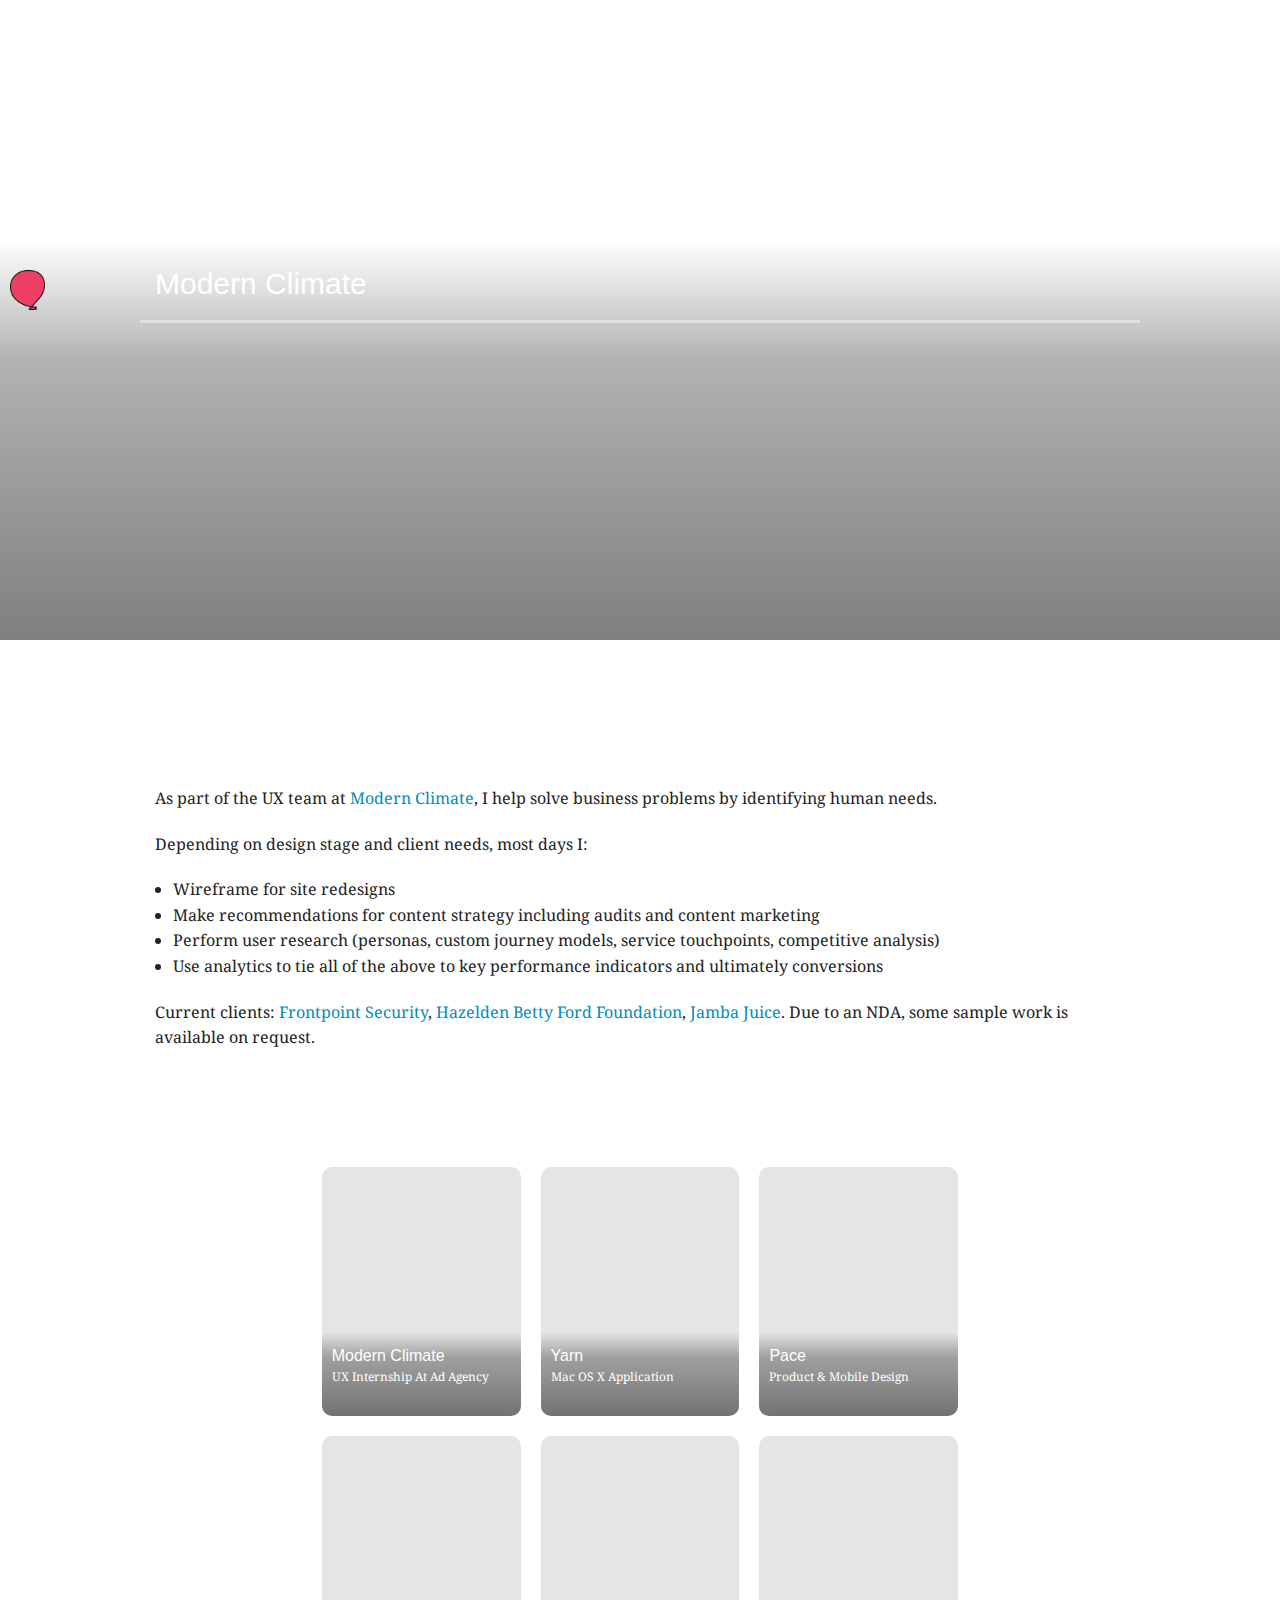
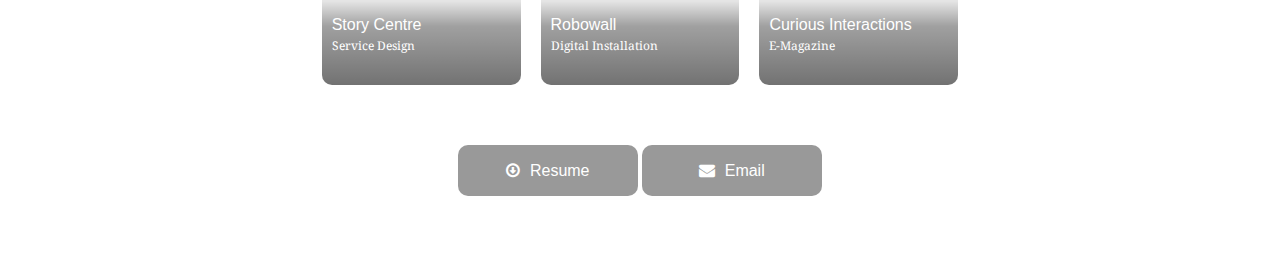
==== 1-mc/index.html @ 8cc76391 "nda" ====
<!DOCTYPE html>
<head>
  <meta charset="utf-8">
  <meta name="viewport" content="width=device-width, initial-scale=1">
  <title>Modern Climate</title>
  <meta name="author" content="Kristine Mendoza" />
  <meta name="description" content="The portfolio of Kristine Mendoza" />
  <link rel="canonical" href="http://kdmendoza.com/1-mc/" />
  <link rel="shortcut icon" href="/favicon.png">

  <link rel="stylesheet" type="text/css" href="/assets/css/normalize.css" />
  <link rel="stylesheet" type="text/css" href="/assets/css/foundation.min.css" />
  <link rel="stylesheet" type="text/css" href="/assets/css/main.css" />
  <link href="//netdna.bootstrapcdn.com/font-awesome/4.0.1/css/font-awesome.css" rel="stylesheet">
  <link href='http://fonts.googleapis.com/css?family=Droid+Serif:400,700,400italic,700italic' rel='stylesheet' type='text/css'>
  <link rel="icon" type="image/png" href="/favicon.png" />
  <script src="/assets/js/custom.modernizr.js"></script>
</head>
<body>
  <div class="bg" style="background-image:url(bg.jpg)"></div>
<div id="header-wrap">
  <div id="header">
    <div class="icon"><a href="/"><img src="/assets/images/icon.png"></a></div>
    <div class="row">
      <div class="large-4 columns">
        <h1>Modern Climate</h1>
      </div>
      <div class="large-8 columns magellan" data-magellan-expedition data-magellan-top-offset="500">
        <ul class="right">
          
        </dl>
      </div>
    </div>
  </div>
</div>
<div class="row" id="project-content">
  <div class="large-12 columns">
    <div class="row">
  <div class="large-12 columns">
    <p>As part of the UX team at <a href="http://www.modernclimate.com" target="_blank">Modern Climate</a>, I help solve business problems by identifying human needs.</p>

    <p>Depending on design stage and client needs, most days I:</p>
    <ul>
      <li>Wireframe for site redesigns
      <li>Make recommendations for content strategy including audits and content marketing
      <li>Perform user research (personas, custom journey models, service touchpoints, competitive analysis)
      <li>Use analytics to tie all of the above to key performance indicators and ultimately conversions
    </ul>

    <p>Current clients: <a href="http://www.frontpointsecurity.com/">Frontpoint Security</a>, <a href="http://www.hazelden.org/">Hazelden Betty Ford Foundation</a>, <a href="http://www.jambajuice.com/">Jamba Juice</a>. Due to an NDA, some sample work is available on request.</p>
  </div>
</div>

  </div>
</div>
<div class="row">
  <div class="large-8 large-offset-2 columns">
    <div id="projects">
  <ul class="small-block-grid-1 large-block-grid-3">
  
    
    <li class="project-thumb">
      <a href="/1-mc" class="thumb-wrap"
        style="background-image: url('/1-mc/tile.png')">
        <div class="thumb-inner-wrap">
          <div class="thumb-content-wrap">
            <h2>Modern Climate</h2>
            <p>UX internship at ad agency</p>
          </div>
          <div class="thumb-description-wrap">
          </div>
        </div>
      </a>
    </li>
    
  
    
    <li class="project-thumb">
      <a href="/2-writing" class="thumb-wrap"
        style="background-image: url('/2-writing/tile.png')">
        <div class="thumb-inner-wrap">
          <div class="thumb-content-wrap">
            <h2>Yarn</h2>
            <p>Mac OS X application</p>
          </div>
          <div class="thumb-description-wrap">
          </div>
        </div>
      </a>
    </li>
    
  
    
    <li class="project-thumb">
      <a href="/3-pace" class="thumb-wrap"
        style="background-image: url('/3-pace/tile.png')">
        <div class="thumb-inner-wrap">
          <div class="thumb-content-wrap">
            <h2>Pace</h2>
            <p>Product & mobile design</p>
          </div>
          <div class="thumb-description-wrap">
          </div>
        </div>
      </a>
    </li>
    
  
    
    <li class="project-thumb">
      <a href="/4-story" class="thumb-wrap"
        style="background-image: url('/4-story/tile.png')">
        <div class="thumb-inner-wrap">
          <div class="thumb-content-wrap">
            <h2>Story Centre</h2>
            <p>Service design</p>
          </div>
          <div class="thumb-description-wrap">
          </div>
        </div>
      </a>
    </li>
    
  
    
    <li class="project-thumb">
      <a href="/5-robowall" class="thumb-wrap"
        style="background-image: url('/5-robowall/tile.png')">
        <div class="thumb-inner-wrap">
          <div class="thumb-content-wrap">
            <h2>Robowall</h2>
            <p>Digital installation</p>
          </div>
          <div class="thumb-description-wrap">
          </div>
        </div>
      </a>
    </li>
    
  
    
    <li class="project-thumb">
      <a href="/6-curious" class="thumb-wrap"
        style="background-image: url('/6-curious/tile.png')">
        <div class="thumb-inner-wrap">
          <div class="thumb-content-wrap">
            <h2>Curious Interactions</h2>
            <p>e-Magazine</p>
          </div>
          <div class="thumb-description-wrap">
          </div>
        </div>
      </a>
    </li>
    
  
    
  
    
  
  </ul>
</div>

  </div>
</div>
<div class="row">
  <div class="large-12 columns contact">
    <a class="button radius" href="/assets/kristine_mendoza_resume.pdf">
      <i class="fa fa-arrow-circle-o-down"></i>
      Resume
    </a>
    <a class="button radius" href="mailto:kdmendoza8@gmail.com">
      <i class="fa fa-envelope"></i>
      Email
    </a>
  </div>
</div>

  <script type="text/javascript" src="/assets/js/jquery.js"></script>
  <script type="text/javascript" src="/assets/js/foundation.min.js"></script>
  <script type="text/javascript" src="/assets/js/main.js"></script>
  <script>
    $(document).foundation();
  </script>
</body>
</html>
---- assets/css/main.css ----
html {
  height: 100%;
}

body {
  font-family: 'Droid Serif', Georgia, serif;
  font-size: 16px;
  height: 100%;
}

h1, h2, h3, h4, h5 {
  font-family: Arial, sans-serif;
}

h2 {
  margin-bottom: 1em;
  font-size: 15px;
  text-transform: uppercase;
}

h3 {
  font-size: 22px;
  color: #ccc;
}

.screen-wrap {
  position: relative;
  height: 100%;
  overflow: auto;
}

.side-wrap .icon {
  position: absolute;
  top: 0;
  left: 0;
  z-index: 200;
}

.side-wrap {
  position: absolute;
  top: 0;
  left: 0;
  width: 100%;
  height: 200px;
}

@media only screen and (min-width: 768px) {
  .side-wrap {
    width: 30%;
    height: 100%;
  }
}

.side-image-wrap {
  position: absolute;
  top: 0;
  left: 0;
  height: 100%;
  width: 100%;
  background-image: url('/assets/images/blurred_lines.jpeg');
  background-size: cover;
}

.side-body-wrap {
  position: absolute;
  bottom: 0;
  z-index: 100;
  padding: 30px 50px;
  background-image: -moz-linear-gradient(bottom,rgba(0,0,0,0.3) 0,rgba(0,0,0,0.1) 70%,rgba(0,0,0,0) 100%);
  background-image: -ms-linear-gradient(bottom,rgba(0,0,0,0.3) 0,rgba(0,0,0,0.1) 70%,rgba(0,0,0,0) 100%);
  background-image: -o-linear-gradient(bottom,rgba(0,0,0,0.3) 0,rgba(0,0,0,0.1) 70%,rgba(0,0,0,0) 100%);
  background-image: linear-gradient(to top,rgba(0,0,0,0.3) 0,rgba(0,0,0,0.1) 70%,rgba(0,0,0,0) 100%);
}

.side-body-wrap a {
  color: white;
  font-size: 20px;
}

.side-body-wrap h1 {
  font-size: 28px;
  color: white;
  font-weight: normal;
  margin-bottom: 20px;
}

.side-body-wrap p {
  font-size: 16px;
  color: white;
  font-style: italic;
}

.content-wrap {
  position: absolute;
  top: 200px;
  left: 0;
  right: 0;
  bottom: 0;
}

.content-inner {
  max-width: 810px;
  padding: 60px 110px 0 110px;
}

@media only screen and (max-width: 40em) {
  .content-inner {
    padding: 60px 10px 0 10px;
  }
}

@media only screen and (min-width: 768px) {
  .content-wrap {
    top: 0;
    left: 30%;
  }
}

nav {
  padding-bottom: 10px;
  border-bottom: 1px solid #ccc;
  margin-bottom: 30px;
}

nav a {
  font-family: Arial, sans-serif;
  padding: 0px 20px 10px 0px;
  color: #ccc;
  font-size: 12px;
}

nav a.active {
  color: black;
  border-bottom: 1px solid #000;
}

nav a.right {
  padding-right: 0px;
}

nav a:hover {
  color: black;
}

#intro {
  margin-top: 30px;
  color: #666;
}

#projects {
  width: 100%;
}

li.project-thumb {
  position: relative;
  height: 0;
  float: left;
  padding-bottom: 38%;
  margin-bottom: 3%;
}

.project-thumb .thumb-wrap {
  position: absolute;
  top: 0;
  left: 0;
  right: 0;
  bottom: 0;
  background-position: center center;
  background-size: cover;
  margin: 0 0.625em;
  border-radius: 10px;
}

.project-thumb .thumb-wrap .thumb-content-wrap {
  position: absolute;
  bottom: 0;
  padding: 10px;
  width: 100%;
  border-radius: 0 0 10px 10px;
  background-image: -moz-linear-gradient(bottom,rgba(0,0,0,0.5) 0,rgba(0,0,0,0.3) 70%,rgba(0,0,0,0) 100%);
  background-image: -ms-linear-gradient(bottom,rgba(0,0,0,0.5) 0,rgba(0,0,0,0.3) 70%,rgba(0,0,0,0) 100%);
  background-image: -o-linear-gradient(bottom,rgba(0,0,0,0.5) 0,rgba(0,0,0,0.3) 70%,rgba(0,0,0,0) 100%);
  background-image: linear-gradient(to top,rgba(0,0,0,0.5) 0,rgba(0,0,0,0.3) 70%,rgba(0,0,0,0) 100%);
  -webkit-transition: 0.25s linear;
  transition: 0.25s linear;
}

.project-thumb .thumb-wrap .thumb-description-wrap {
  font-family: Arial, sans-serif;
  font-size: 13px;
  position: absolute;
  top: 0;
  bottom: 0;
  padding: 30px 20px;
  opacity: 0;
  width: 100%;
  border-radius: 10px;
  background-color: rgba(0,0,0,0.3);
  -webkit-transition: 0.25s linear;
  transition: 0.25s linear;
}

.project-thumb:hover .thumb-content-wrap {
  opacity: 0;
}

.project-thumb:hover .thumb-description-wrap {
  opacity: 1;
}

.project-thumb .thumb-inner-wrap {
  position: absolute;
  top: 0;
  left: 0;
  right: 0;
  bottom: 0;
  background: rgba(0,0,0,0.1);
  border-radius: 10px;
}

.project-thumb h2 {
  color: white;
  font-size: 16px;
  font-weight: normal;
  text-transform: none;
  margin-bottom: 0;
}

.project-thumb p {
  color: white;
  font-size: 12px;
  text-transform: capitalize;
}

.project-thumb:hover h2 {
  color: #fffk
}

#header-wrap {
  width: 100%;
  margin-top: -400px;
  height: 400px;
  padding: 20px 0;
  background-image: -moz-linear-gradient(bottom,rgba(0,0,0,0.5) 0,rgba(0,0,0,0.3) 70%,rgba(0,0,0,0) 100%);
  background-image: -ms-linear-gradient(bottom,rgba(0,0,0,0.5) 0,rgba(0,0,0,0.3) 70%,rgba(0,0,0,0) 100%);
  background-image: -o-linear-gradient(bottom,rgba(0,0,0,0.5) 0,rgba(0,0,0,0.3) 70%,rgba(0,0,0,0) 100%);
  background-image: linear-gradient(to top,rgba(0,0,0,0.5) 0,rgba(0,0,0,0.3) 70%,rgba(0,0,0,0) 100%);
}

#header .magellan {
  background: none;
  min-width: 0;
  padding: 0;
  display: none;
  position: static !important;
  width: auto !important;
}

#header .magellan ul {
  margin: 0;
}

#header .magellan li {
  padding: 19px;
  display: inline-block;
}

#header .magellan a {
  text-decoration: none;
}

#header .magellan a:hover {
}


#header .magellan li.active {
  background: rgba(102, 102, 102, 0.5);
}

#header .magellan li.active a {
  color: white;
}

.sticky {  
    position: fixed;  
    width: 100%;  
    left: 0;  
    top: 0;  
    z-index: 100;  
    border-top: 0;  
}  

#header.sticky {
  background: #2a2c39;
}

#header.sticky.in-header {
  background: rgba(0,0,0,0.1);
}

#header.sticky h1 {
}

#header.sticky .row {
  border: none;
}

#header.sticky:not(.in-header) .magellan {
  display: block;
}

#header:not(.sticky) {
  background-image: none !important;
}

#header {
  margin-bottom: 10px;
}

#header .row {
  border-bottom: 3px solid rgba(255,255,255,0.4);
}

#header .icon {
  float: left;
}

.icon img {
  height: 40px;
  margin: 10px;
}

@media only screen and (max-width: 40em) {
  .icon img {
    height: 25px;
  }
}

#header-wrap p {
  color: white;
}

#header-wrap a {
  color: white;
  text-decoration: underline;
}

#header-wrap h1 {
  color: white;
  font-size: 30px;
}

#header-wrap h2 {
  color: white;
  margin-top: 0;
  text-align: left;
  font-size: 15px;
}

#header-wrap h3 {
  color: white;
  margin-bottom: 22px;
}

.bg {
  height: 640px;
  background: no-repeat center top fixed;
  -webkit-background-size: cover;
  -moz-background-size: cover;
  -o-background-size: cover;
  background-size: cover;
}

#project-content {
  padding-top: 50px;
}

#project-content .row {
  margin-top: 6em;
}

/* the project list */
#project-content + .row {
  margin-top: 6em;
}

.orbit-container {
  background: white;
}

.orbit-prev, .orbit-next {
  display: none;
}

.orbit-bullets li {
  border: 1px solid #2a2c39;
  background: white;
}

.orbit-bullets li.active {
  background: #2a2c39;
}

.orbit-bullets {
  text-align: left;
}

.big-orbit .orbit-bullets {
  text-align: right;
  top: 0;
}

.big-orbit .orbit-bullets li {
  width: 0.8em;
  height: 0.8em;
}

.big-orbit .orbit-slides-container li img {
  margin: auto;
}

.full-row-images {
  width: 100%;
  list-style-type: none;
}

.full-row-images.images-4 li {
  display: inline-block;
  width: 24%;
}

.role h2 {
  font-size: 14px;
  margin-bottom: 6px;
}

.role ul {
  list-style-type: none;
  margin-left: 0;
  margin-bottom: 30px;
}

.role li {
  font-size: 13px;
  line-height: 14px;
  margin-bottom: 6px;
}

.role p {
  font-size: 13px;
}

.contact {
  text-align: center;
  margin: 40px auto;
}

.contact .button {
  width: 180px;
  background-color: #999;
  border-radius: 10px;
}

.contact .button:hover {
  background-color: #ccc;
}

.contact .button i {
  margin-right: 5px;
}

.video-wrap {
  text-align: right;
}

h2 {
  font-size: 20px;
}

h3.special {
  text-align: center;
  color: #666;
  font-size: 16px;
  text-transform: uppercase;
}

.caption {
  padding-top: 3px;
  font-size: 14px;
}
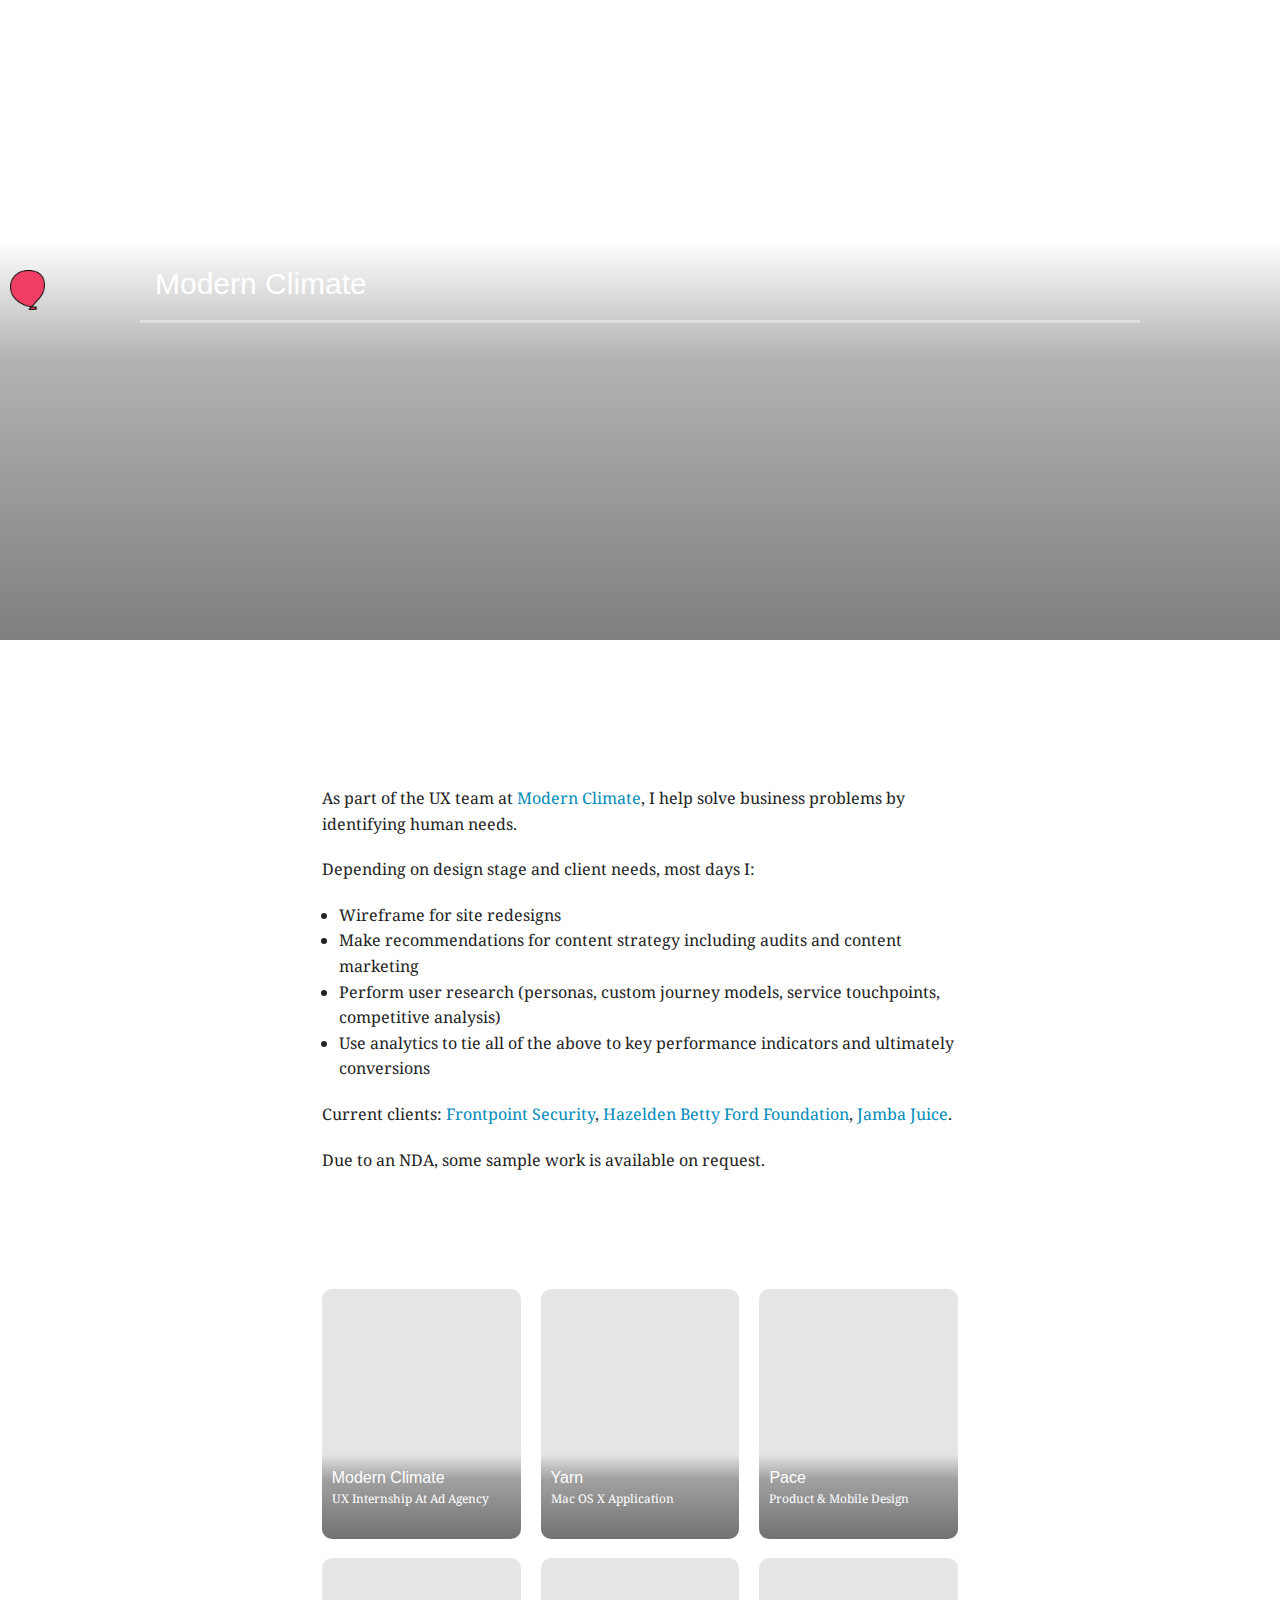
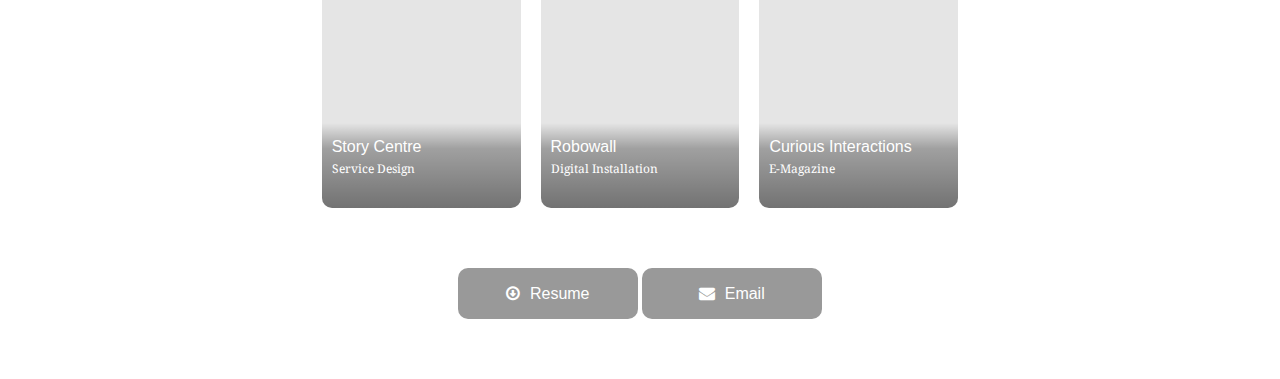
==== commit 1487788b: "narrow grid on mc" ====
--- a/1-mc/index.html
+++ b/1-mc/index.html
@@ -36,7 +36,7 @@
 <div class="row" id="project-content">
   <div class="large-12 columns">
     <div class="row">
-  <div class="large-12 columns">
+  <div class="large-8 large-offset-2 columns">
     <p>As part of the UX team at <a href="http://www.modernclimate.com" target="_blank">Modern Climate</a>, I help solve business problems by identifying human needs.</p>
 
     <p>Depending on design stage and client needs, most days I:</p>
@@ -47,7 +47,9 @@
       <li>Use analytics to tie all of the above to key performance indicators and ultimately conversions
     </ul>
 
-    <p>Current clients: <a href="http://www.frontpointsecurity.com/">Frontpoint Security</a>, <a href="http://www.hazelden.org/">Hazelden Betty Ford Foundation</a>, <a href="http://www.jambajuice.com/">Jamba Juice</a>. Due to an NDA, some sample work is available on request.</p>
+    <p>Current clients: <a href="http://www.frontpointsecurity.com/">Frontpoint Security</a>, <a href="http://www.hazelden.org/">Hazelden Betty Ford Foundation</a>, <a href="http://www.jambajuice.com/">Jamba Juice</a>.</p>
+   
+    <p>Due to an NDA, some sample work is available on request.</p>
   </div>
 </div>
 
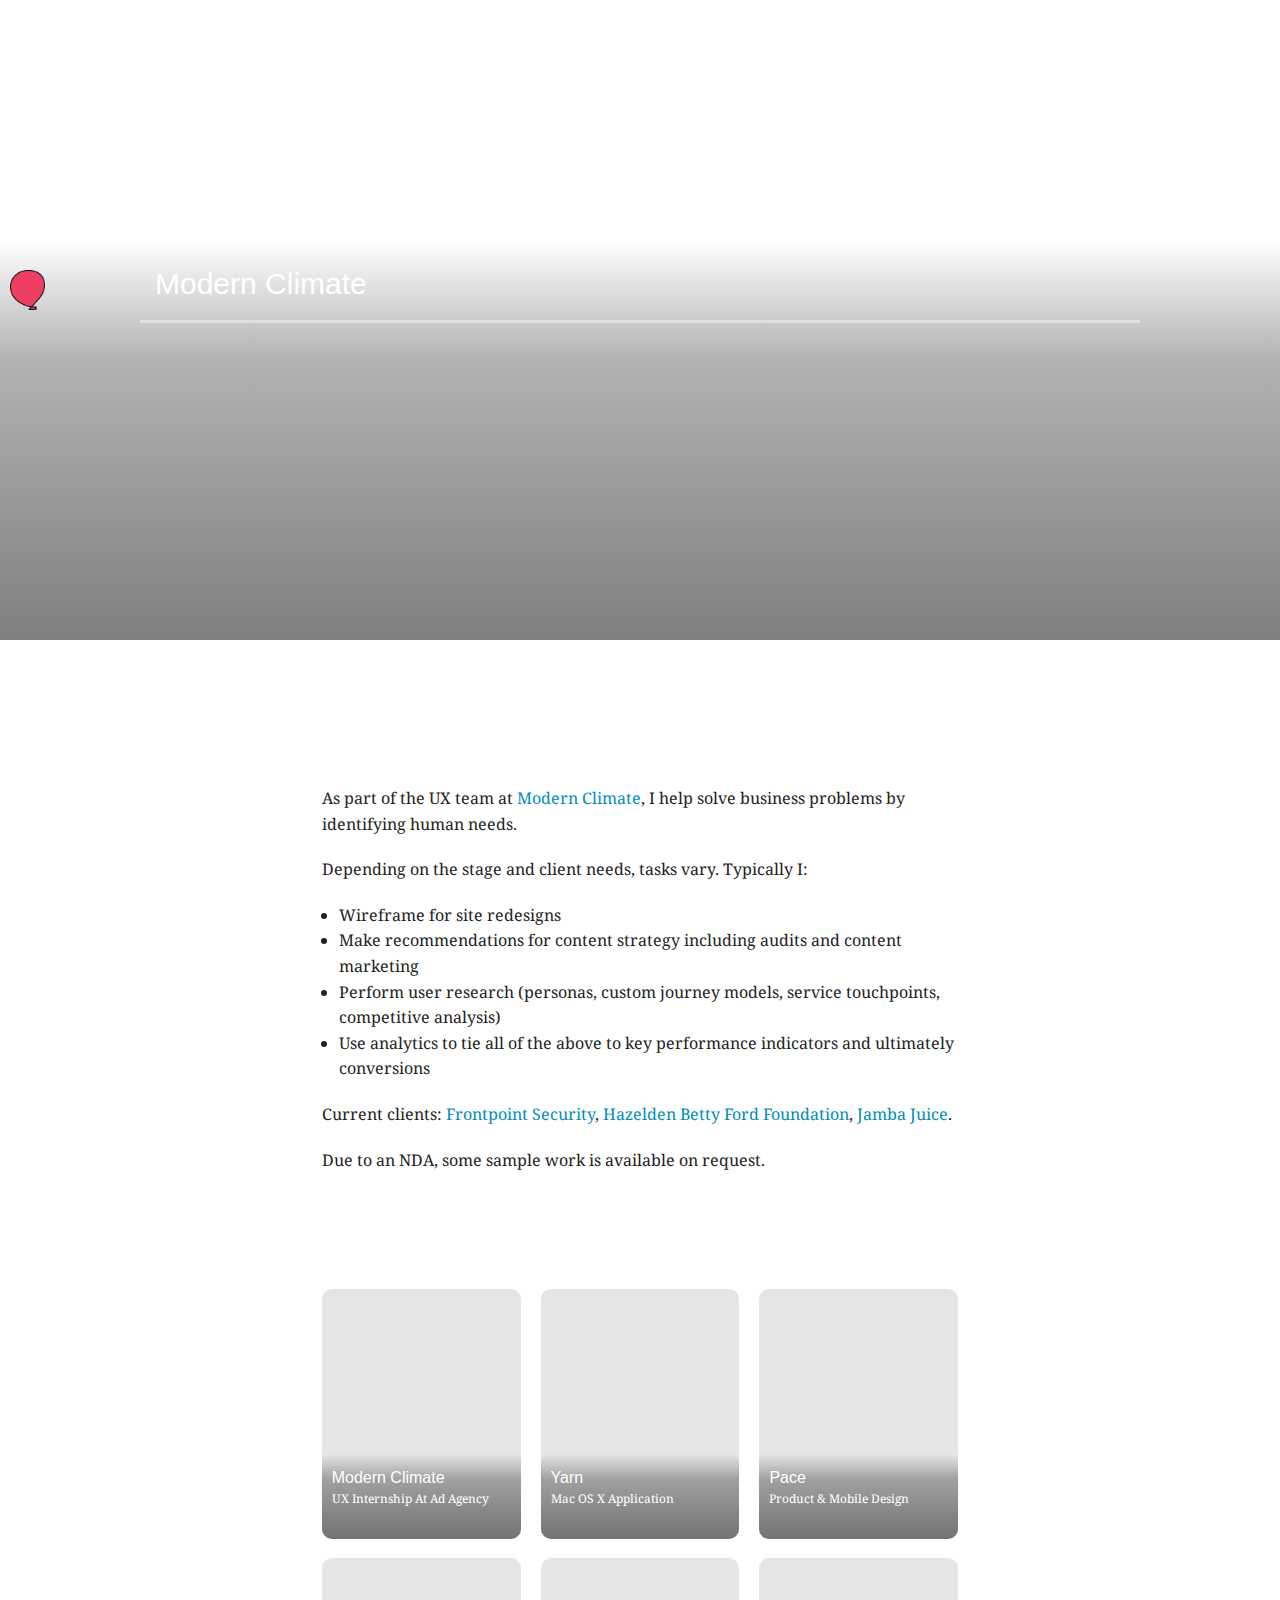
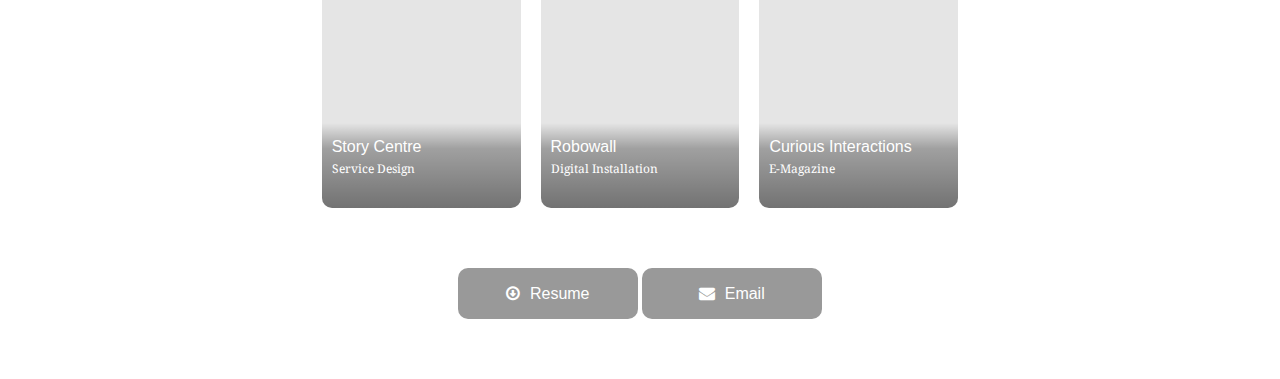
==== commit e021883e: "words" ====
--- a/1-mc/index.html
+++ b/1-mc/index.html
@@ -39,7 +39,7 @@
   <div class="large-8 large-offset-2 columns">
     <p>As part of the UX team at <a href="http://www.modernclimate.com" target="_blank">Modern Climate</a>, I help solve business problems by identifying human needs.</p>
 
-    <p>Depending on design stage and client needs, most days I:</p>
+    <p>Depending on the stage and client needs, tasks vary. Typically I:</p>
     <ul>
       <li>Wireframe for site redesigns
       <li>Make recommendations for content strategy including audits and content marketing
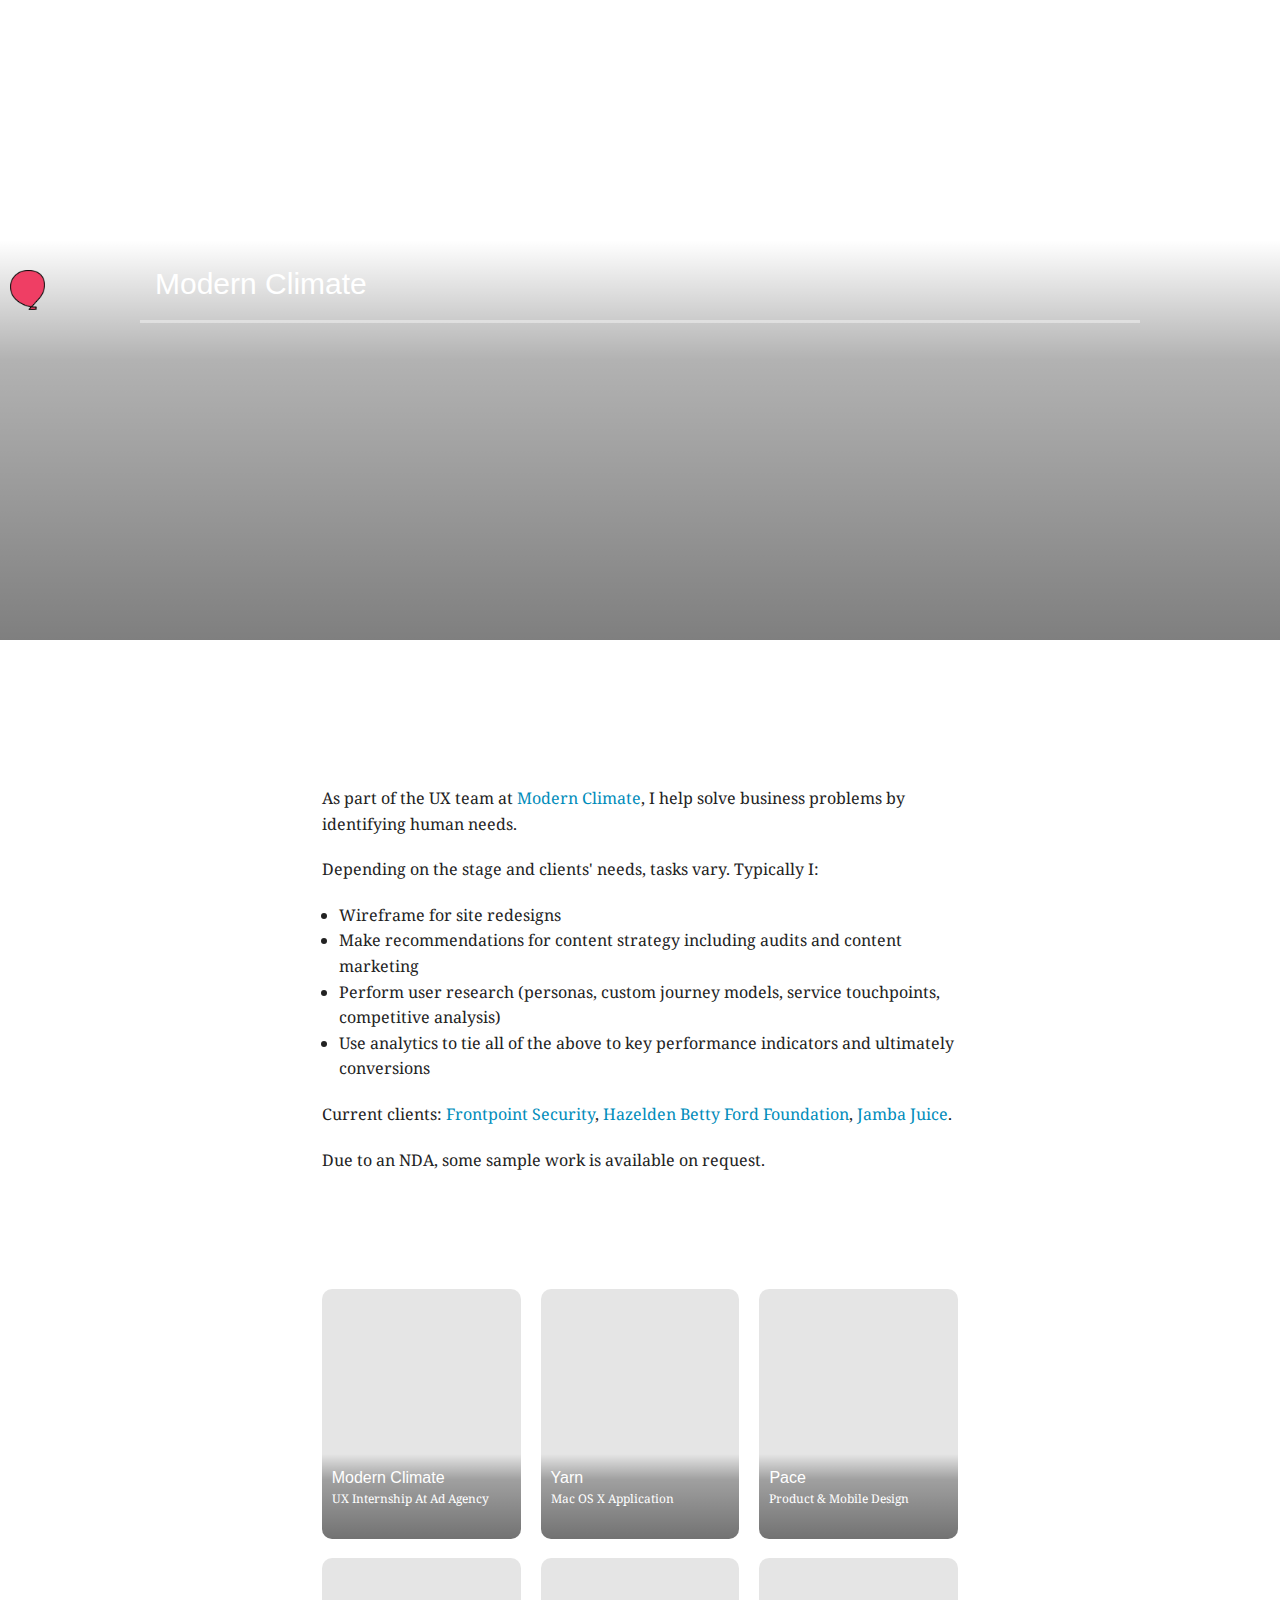
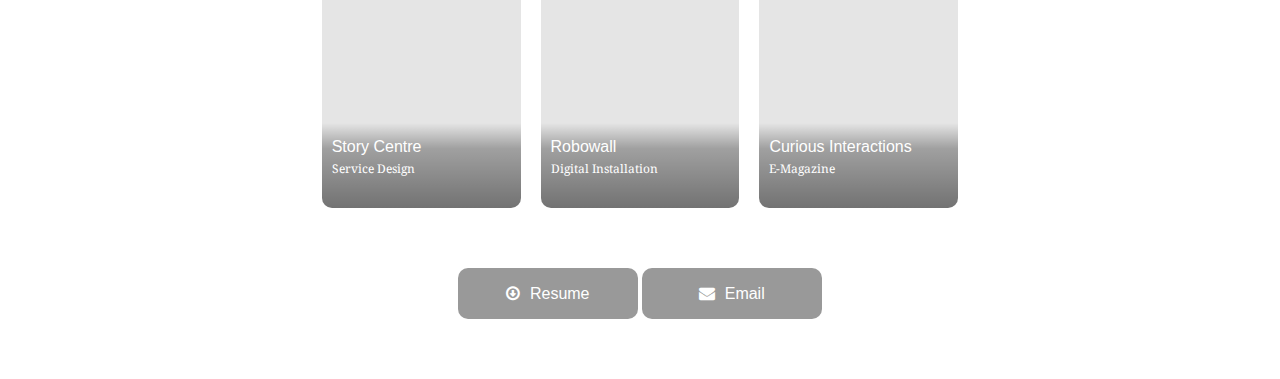
==== commit b0cb841b: "grammar" ====
--- a/1-mc/index.html
+++ b/1-mc/index.html
@@ -39,7 +39,7 @@
   <div class="large-8 large-offset-2 columns">
     <p>As part of the UX team at <a href="http://www.modernclimate.com" target="_blank">Modern Climate</a>, I help solve business problems by identifying human needs.</p>
 
-    <p>Depending on the stage and client needs, tasks vary. Typically I:</p>
+    <p>Depending on the stage and clients' needs, tasks vary. Typically I:</p>
     <ul>
       <li>Wireframe for site redesigns
       <li>Make recommendations for content strategy including audits and content marketing
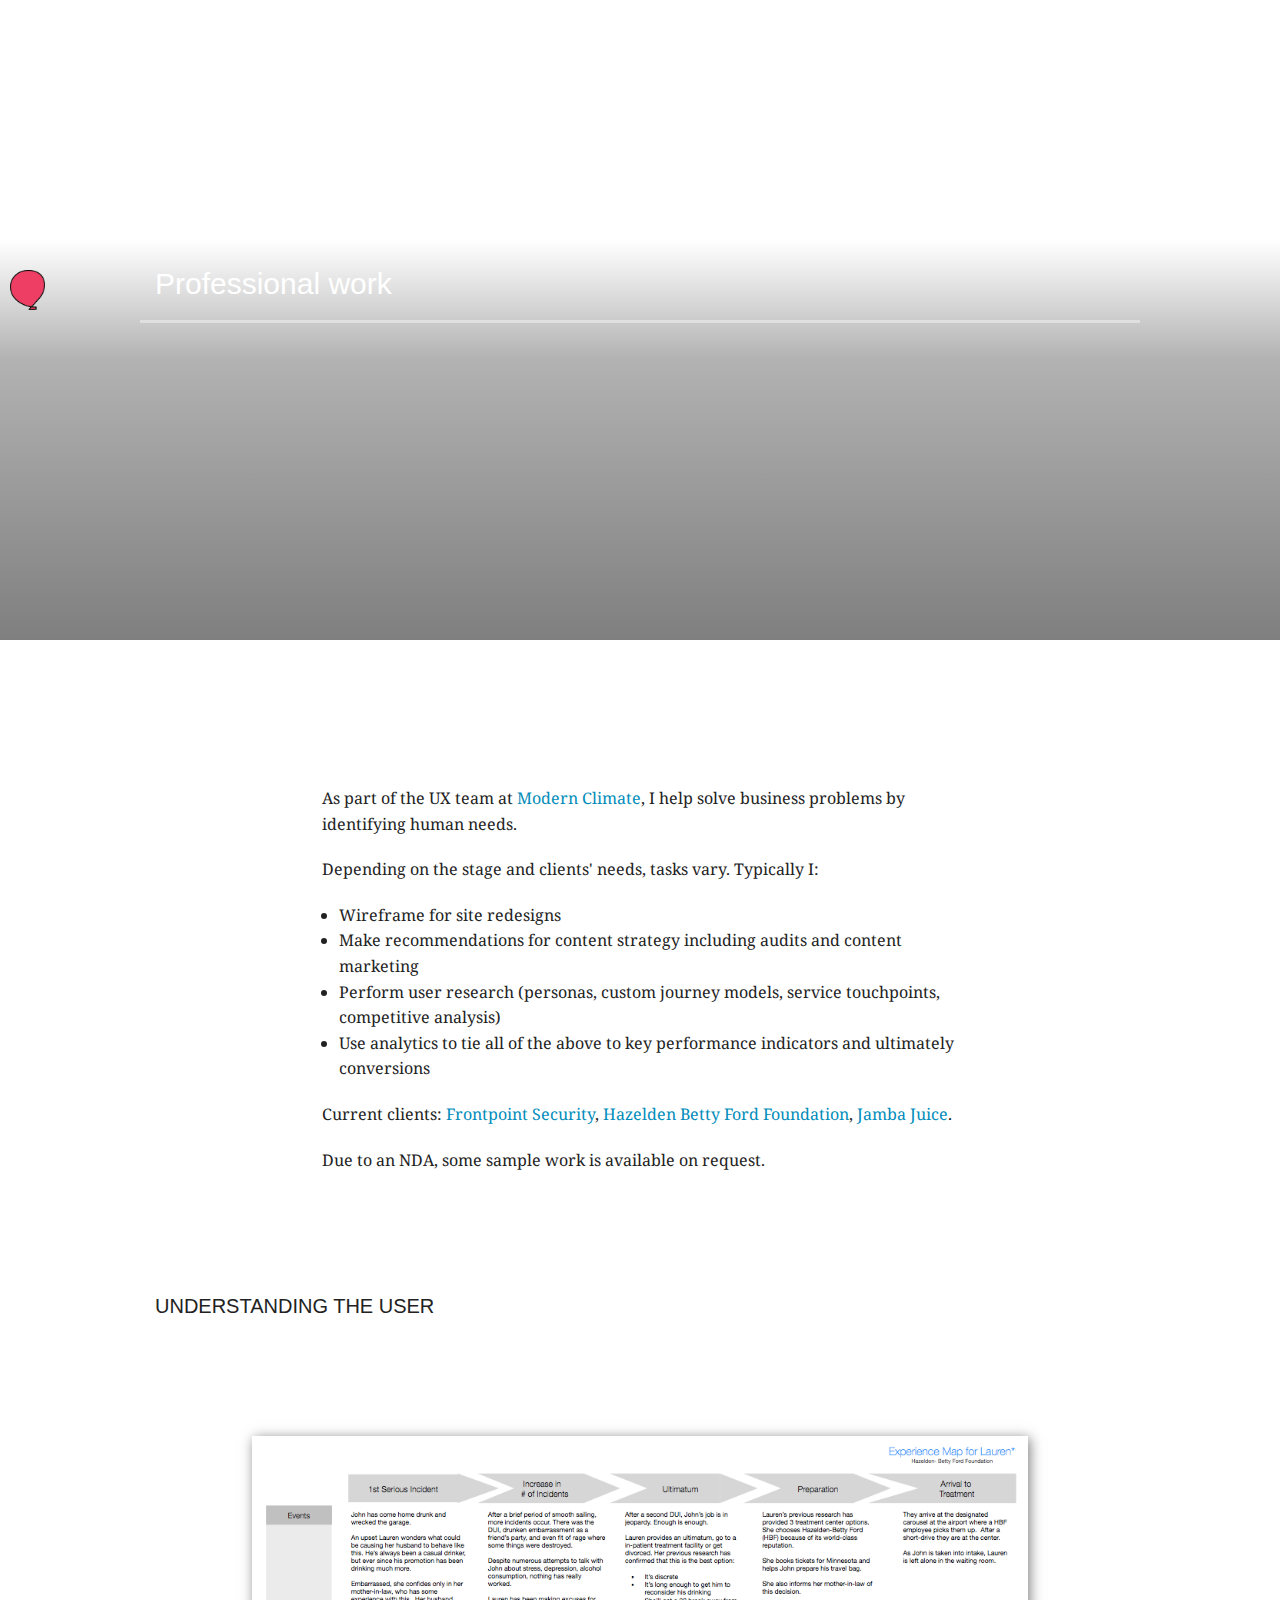
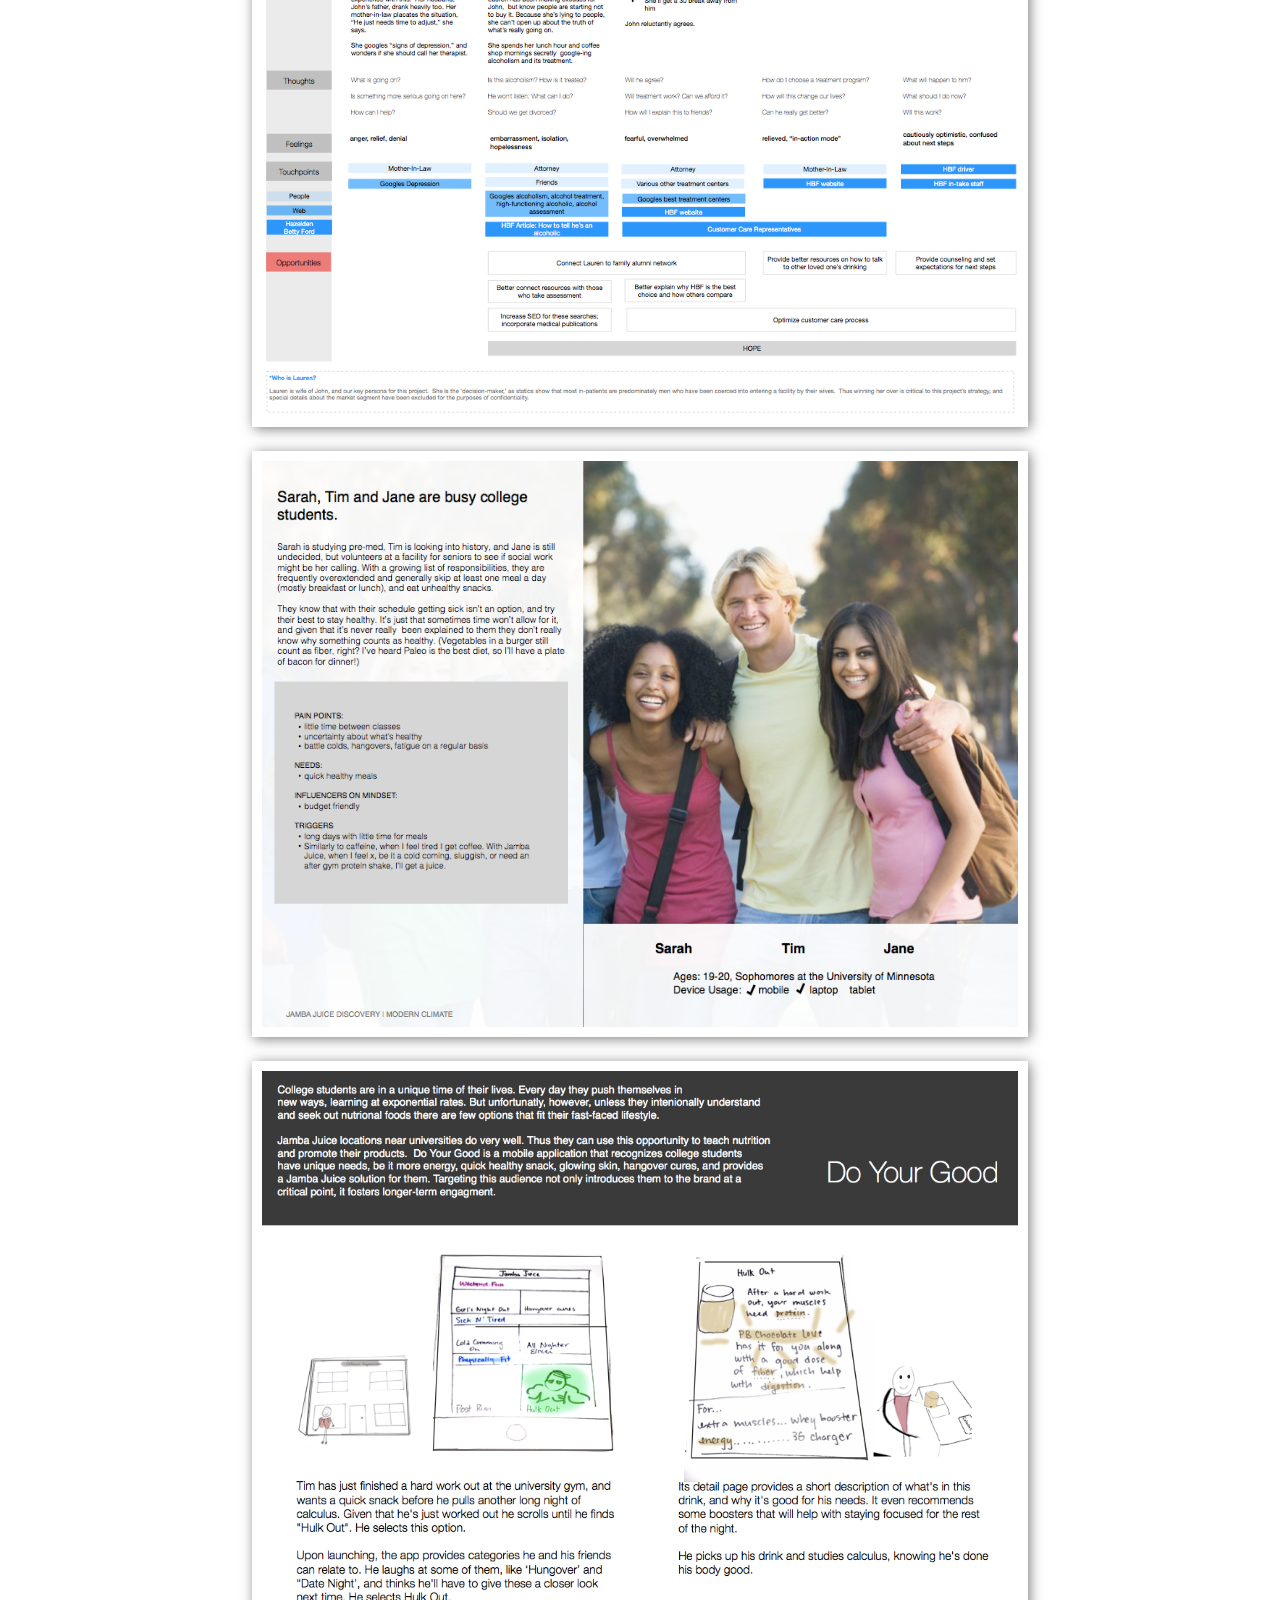
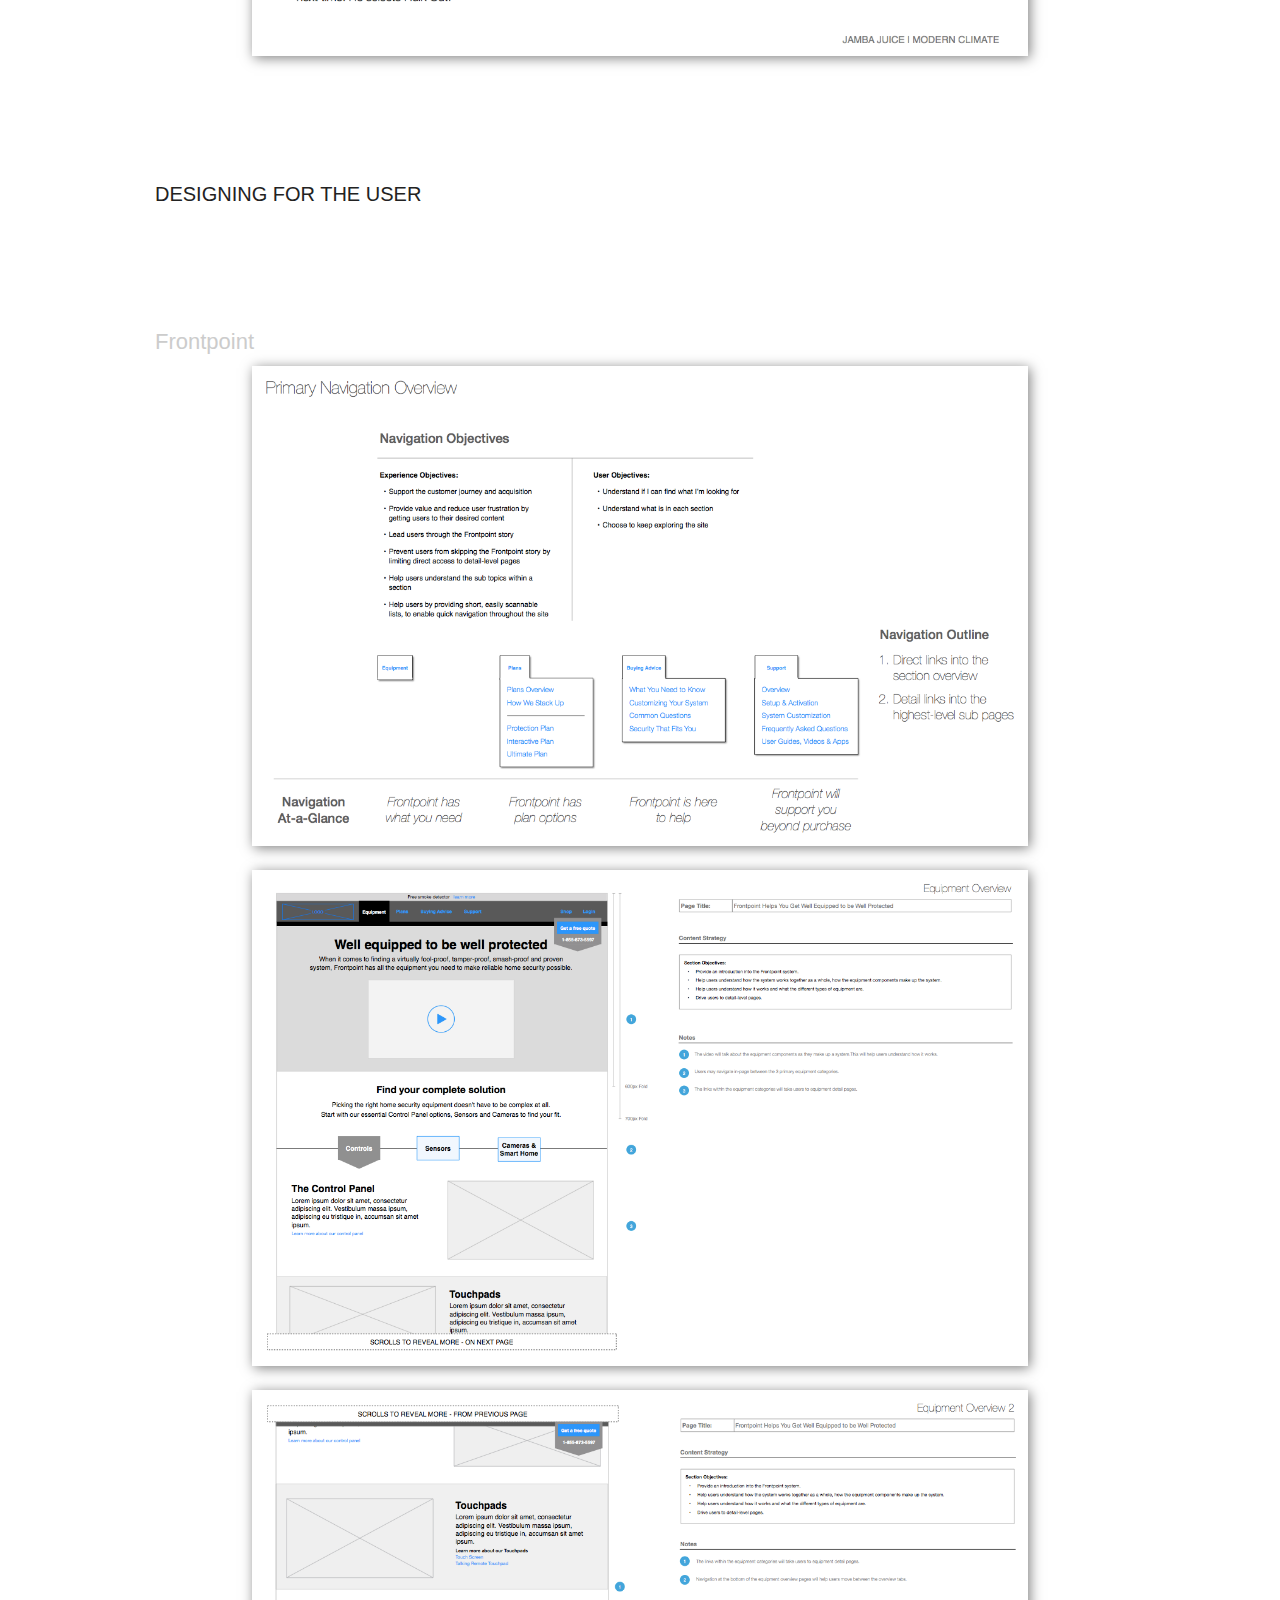
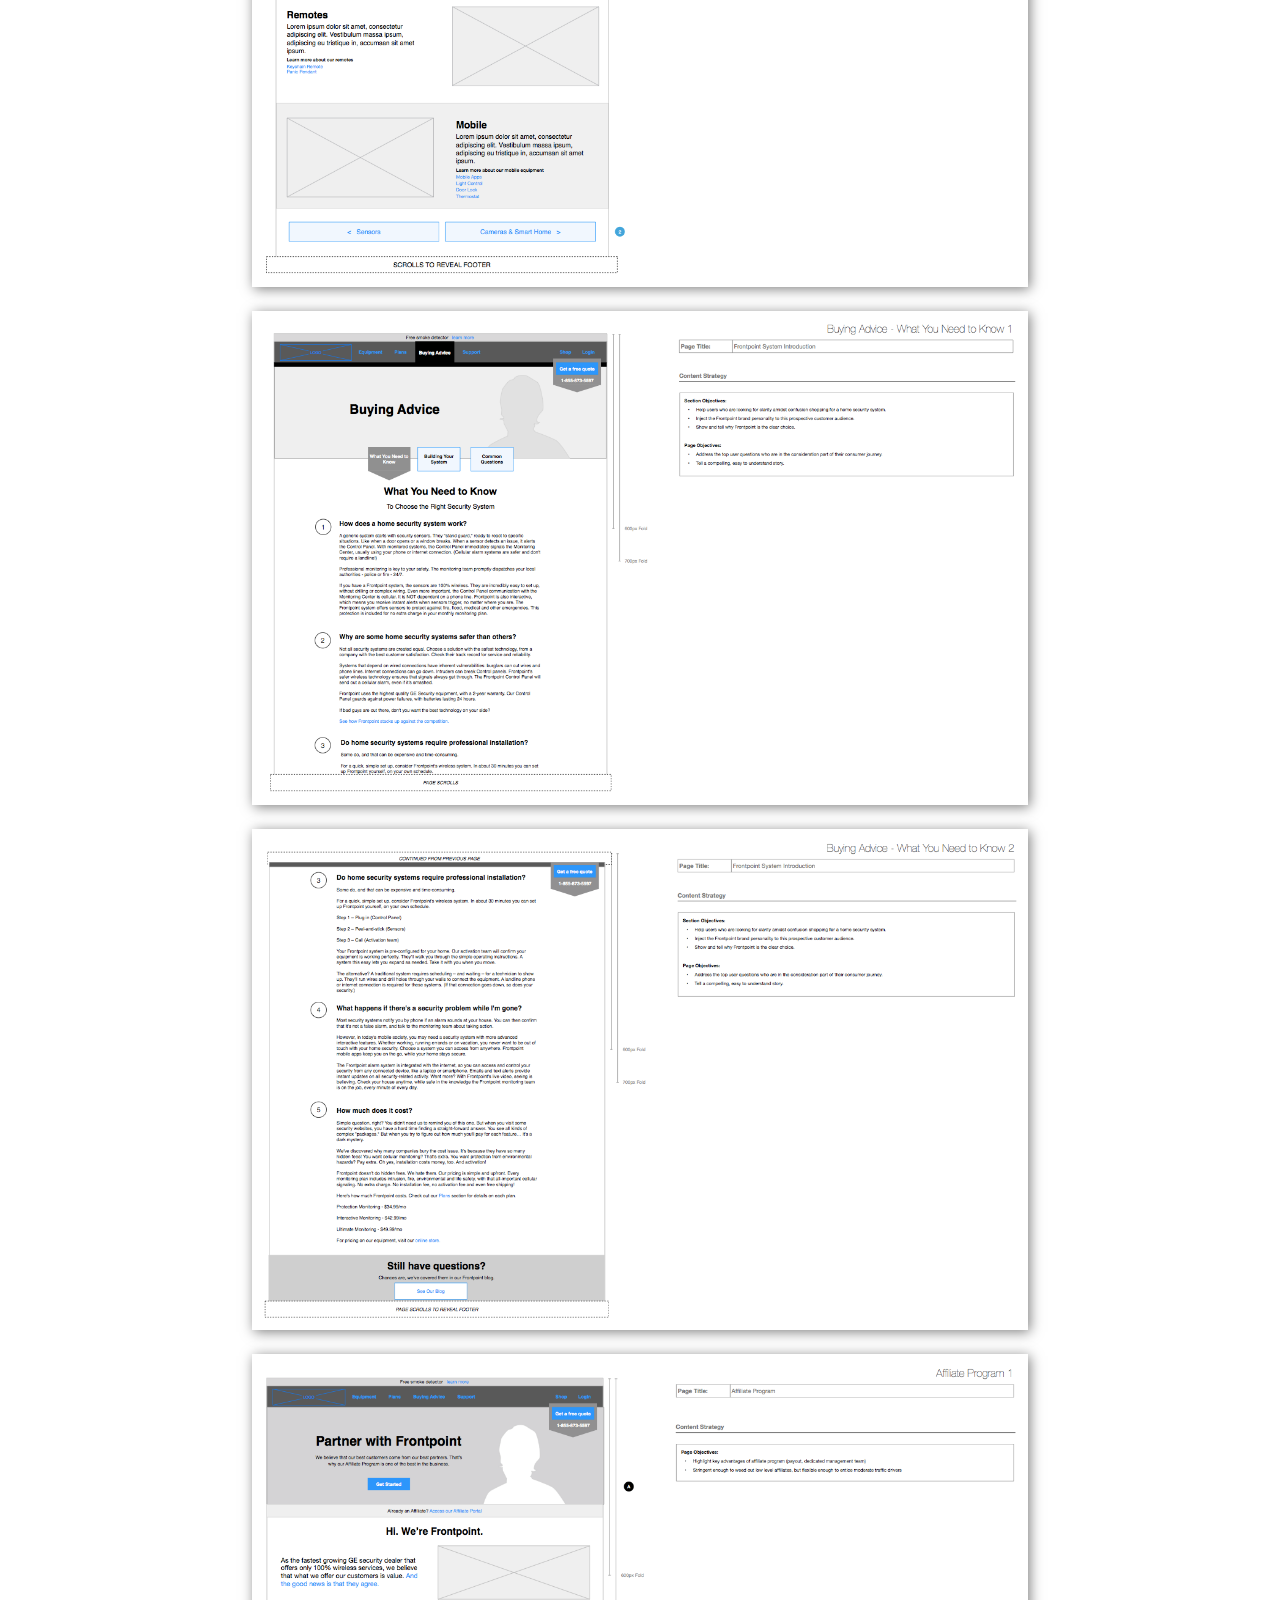
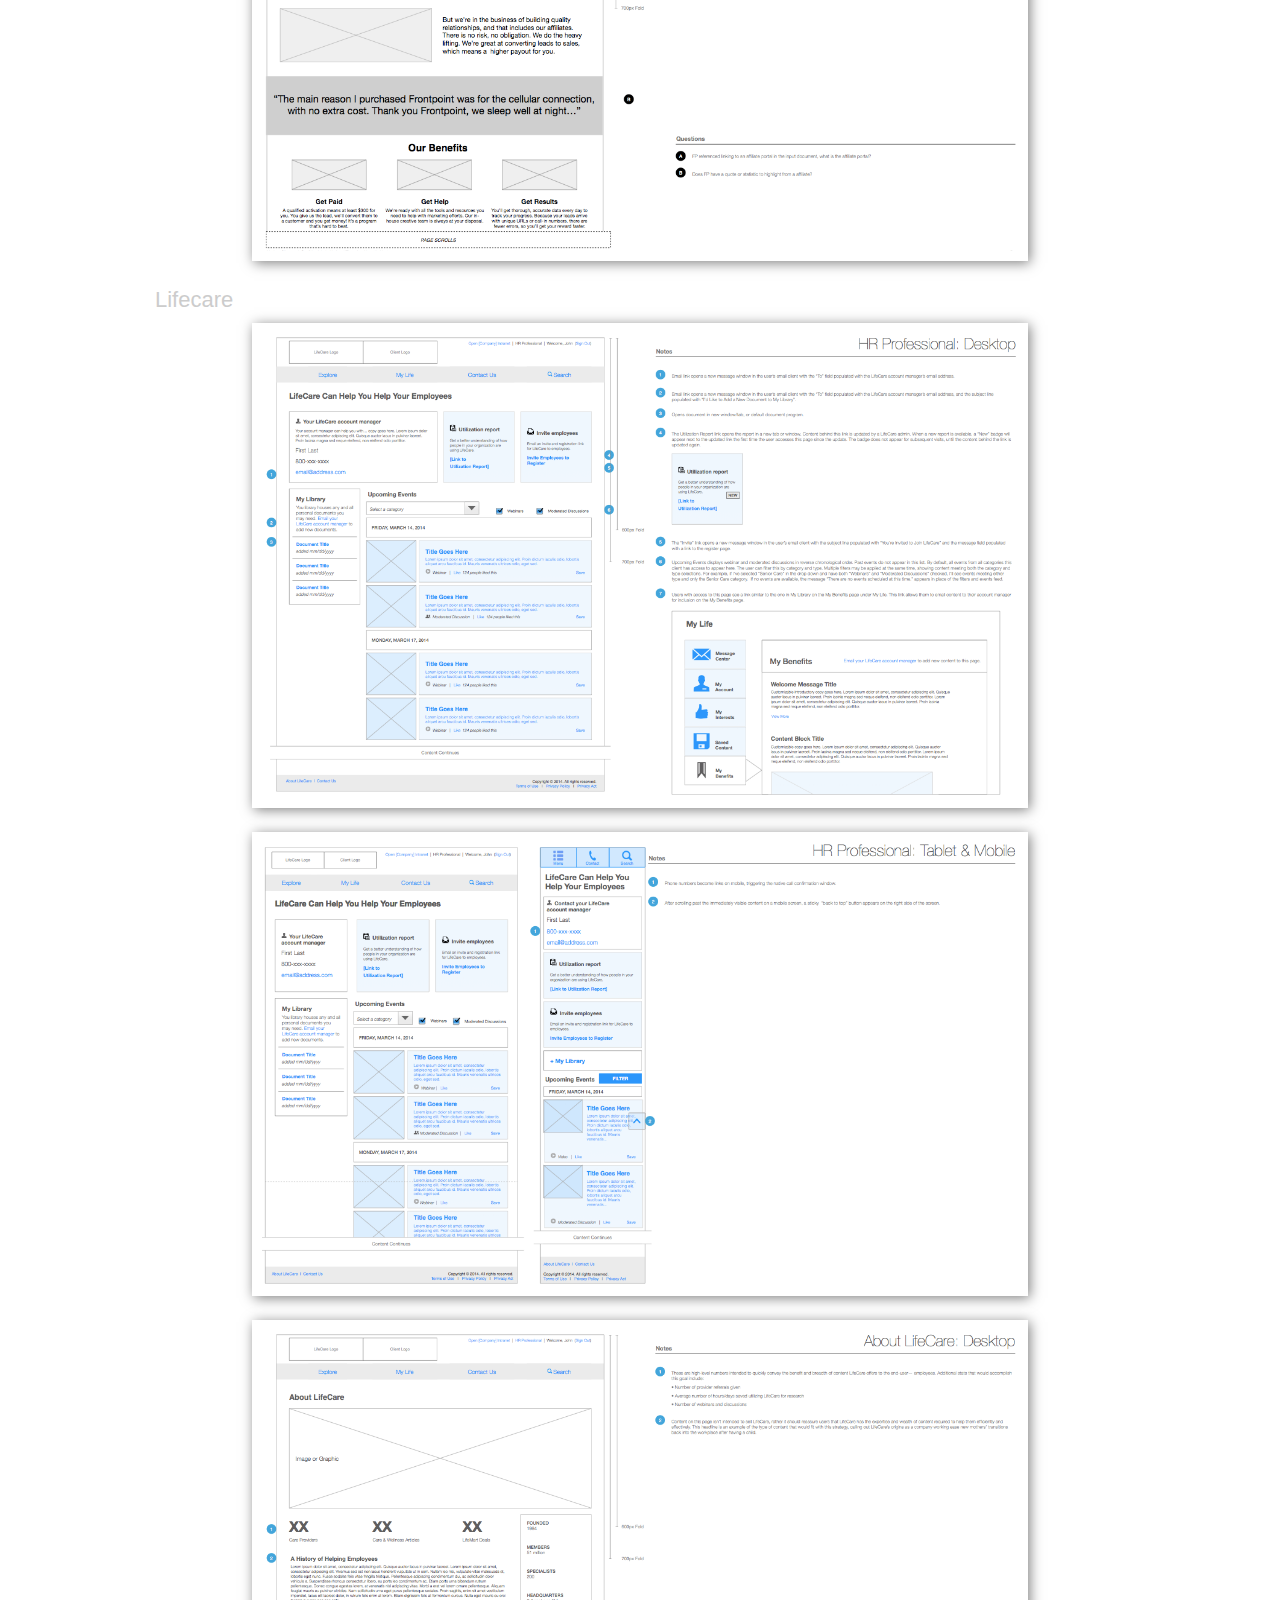
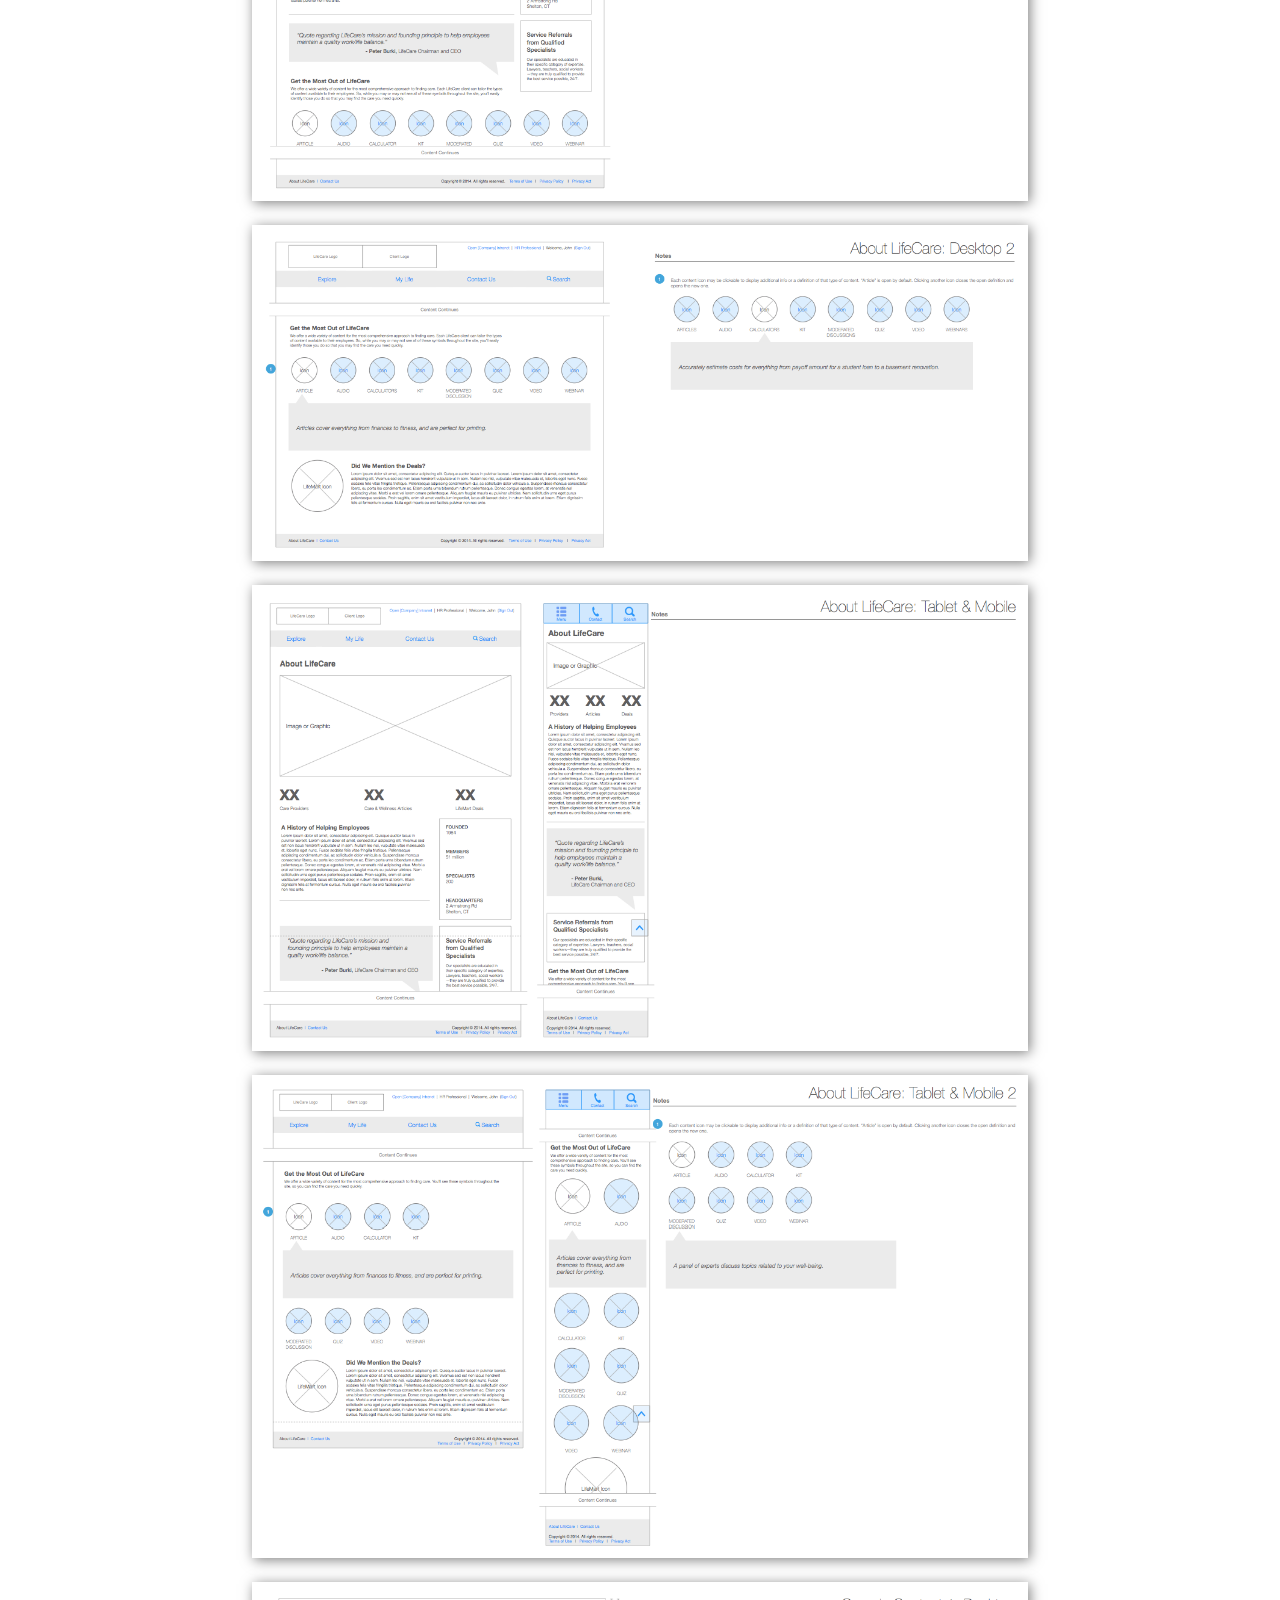
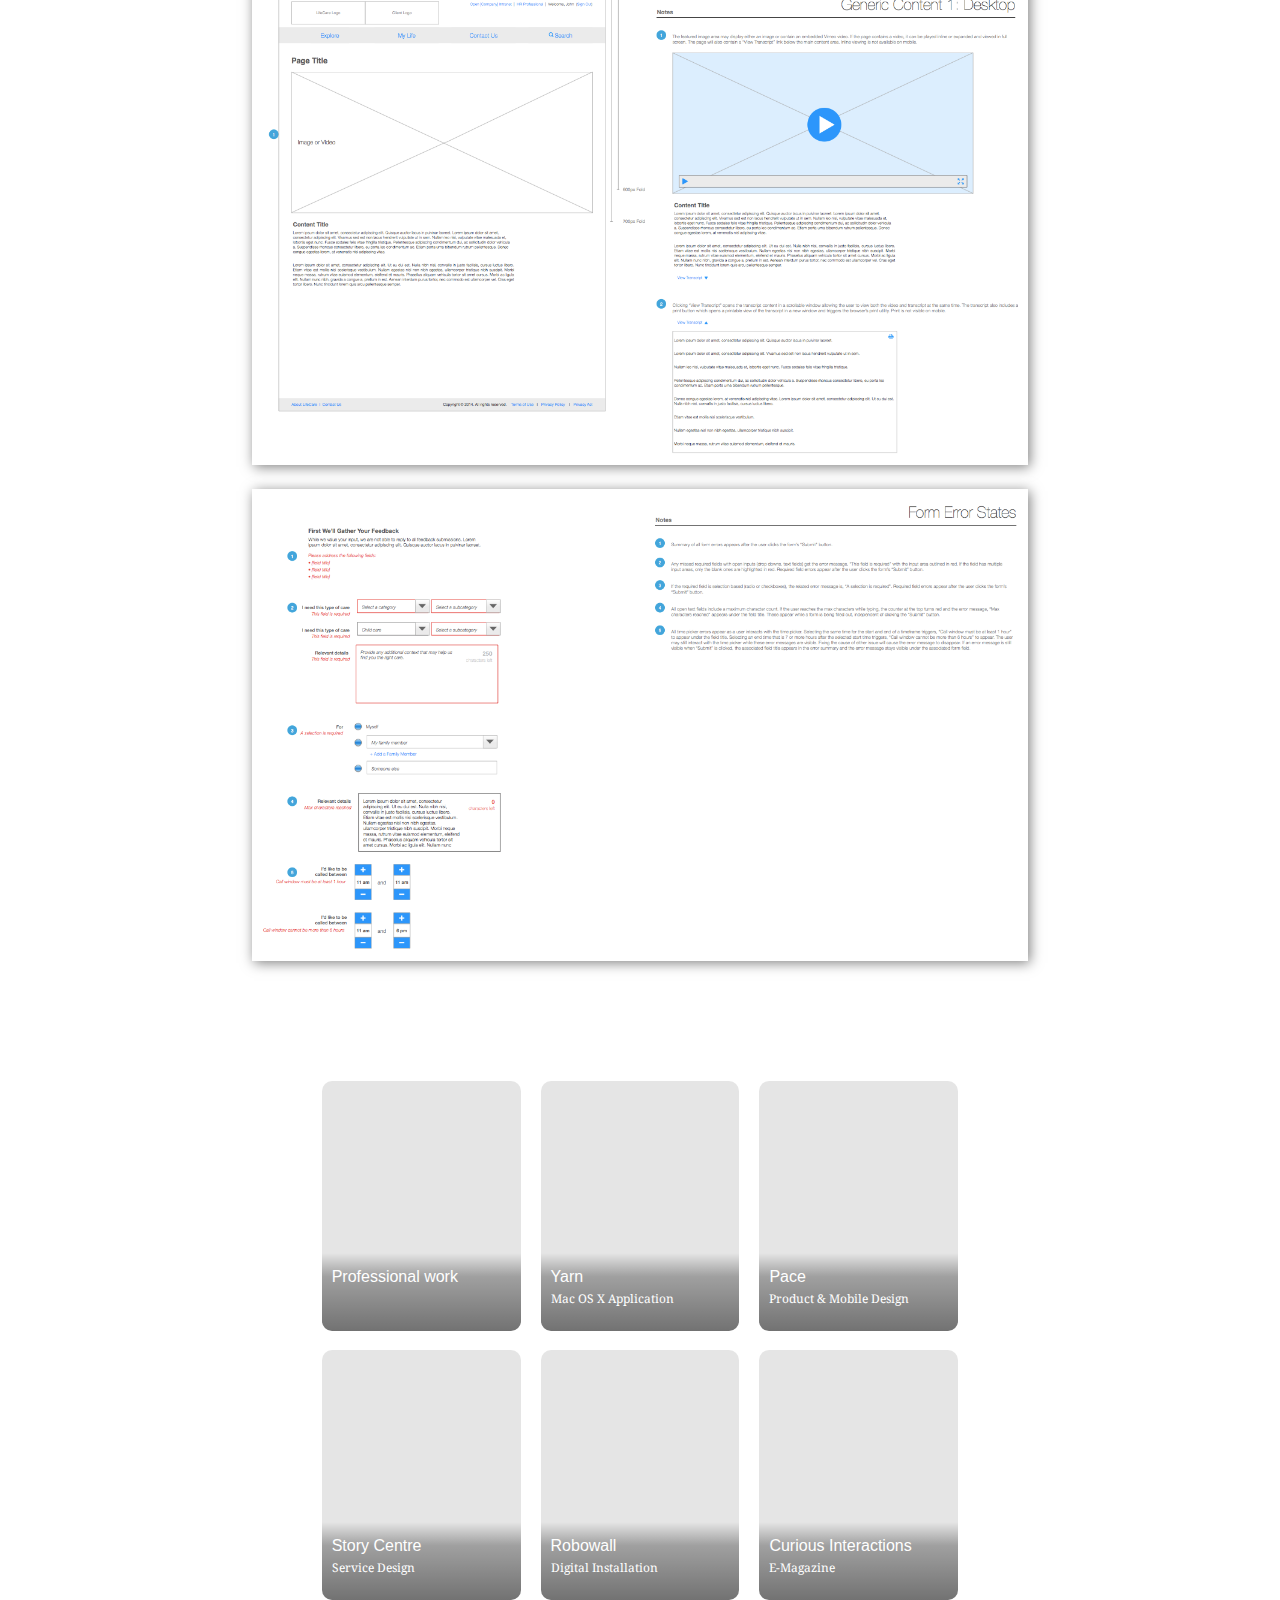
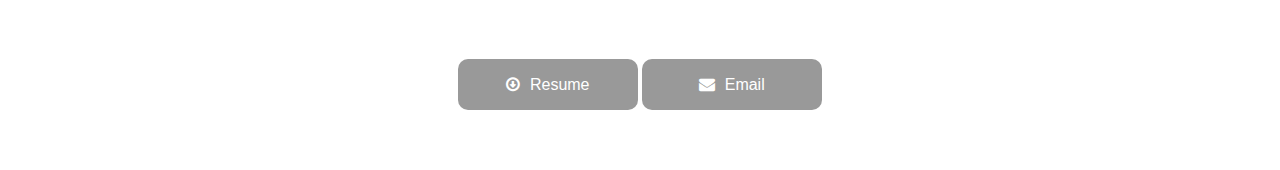
==== commit 6d3e4291: "update, particular page 1" ====
--- a/1-mc/index.html
+++ b/1-mc/index.html
@@ -2,7 +2,7 @@
 <head>
   <meta charset="utf-8">
   <meta name="viewport" content="width=device-width, initial-scale=1">
-  <title>Modern Climate</title>
+  <title>Professional work</title>
   <meta name="author" content="Kristine Mendoza" />
   <meta name="description" content="The portfolio of Kristine Mendoza" />
   <link rel="canonical" href="http://kdmendoza.com/1-mc/" />
@@ -23,15 +23,20 @@
     <div class="icon"><a href="/"><img src="/assets/images/icon.png"></a></div>
     <div class="row">
       <div class="large-4 columns">
-        <h1>Modern Climate</h1>
+        <h1>Professional work</h1>
       </div>
       <div class="large-8 columns magellan" data-magellan-expedition data-magellan-top-offset="500">
         <ul class="right">
           
+          <li data-magellan-arrival="understanding-the-user"><a href="#understanding-the-user">Understanding the User</a></dd>
+          
+          <li data-magellan-arrival="designing-for-the-user"><a href="#designing-for-the-user">Designing for the User</a></dd>
+          
         </dl>
       </div>
     </div>
   </div>
+  
 </div>
 <div class="row" id="project-content">
   <div class="large-12 columns">
@@ -48,8 +53,47 @@
     </ul>
 
     <p>Current clients: <a href="http://www.frontpointsecurity.com/">Frontpoint Security</a>, <a href="http://www.hazelden.org/">Hazelden Betty Ford Foundation</a>, <a href="http://www.jambajuice.com/">Jamba Juice</a>.</p>
-   
+
     <p>Due to an NDA, some sample work is available on request.</p>
+  </div>
+</div>
+<div class="row">
+  <div class="large-6 columns">
+    <a name="understanding-the-user"></a>
+    <h2 data-magellan-destination="understanding-the-user" id="understanding-the-user">Understanding the User</h2>
+  </div>
+</div>
+<div class="row">
+  <div class="large-12 columns">
+    <img class="full" src="wire-mc-4.png">
+    <img class="full" src="wire-mc-2.png">
+    <img class="full" src="wire-mc-3.png">
+  </div>
+</div>
+<div class="row">
+  <div class="large-6 columns">
+    <a name="understanding-the-user"></a>
+    <h2 data-magellan-destination="designing-for-the-user" id="designing-for-the-user">Designing for the User</h2>
+  </div>
+</div>
+<div class="row">
+  <div class="large-12 columns">
+    <h3>Frontpoint</h3>
+    <img class="full" src="wire-mc-5.png">
+    <img class="full" src="wire-mc-6.png">
+    <img class="full" src="wire-mc-7.png">
+    <img class="full" src="wire-mc-8.png">
+    <img class="full" src="wire-mc-9.png">
+    <img class="full" src="wire-mc-10.png">
+    <h3>Lifecare</h3>
+    <img class="full" src="wire-lifecare-4.png">
+    <img class="full" src="wire-lifecare-5.png">
+    <img class="full" src="wire-lifecare-6.png">
+    <img class="full" src="wire-lifecare-7.png">
+    <img class="full" src="wire-lifecare-8.png">
+    <img class="full" src="wire-lifecare-9.png">
+    <img class="full" src="wire-lifecare-10.png">
+    <img class="full" src="wire-lifecare-22.png">
   </div>
 </div>
 
@@ -66,8 +110,8 @@
         style="background-image: url('/1-mc/tile.png')">
         <div class="thumb-inner-wrap">
           <div class="thumb-content-wrap">
-            <h2>Modern Climate</h2>
-            <p>UX internship at ad agency</p>
+            <h2>Professional work</h2>
+            <p></p>
           </div>
           <div class="thumb-description-wrap">
           </div>
--- a/assets/css/main.css
+++ b/assets/css/main.css
@@ -183,6 +183,10 @@
   background-image: linear-gradient(to top,rgba(0,0,0,0.5) 0,rgba(0,0,0,0.3) 70%,rgba(0,0,0,0) 100%);
   -webkit-transition: 0.25s linear;
   transition: 0.25s linear;
+}
+
+.thumb-content-wrap p {
+  height: 1em;
 }
 
 .project-thumb .thumb-wrap .thumb-description-wrap {
@@ -450,6 +454,21 @@
   font-size: 13px;
 }
 
+.demo {
+  text-align: center;
+}
+
+.demo .button {
+  background-color: rgb(252, 5, 64);
+  border-radius: 10px;
+}
+
+.demo .fa {
+  font-size: 15px;
+  font-weight: bold;
+}
+
+
 .contact {
   text-align: center;
   margin: 40px auto;
@@ -488,3 +507,12 @@
   padding-top: 3px;
   font-size: 14px;
 }
+
+img.full {
+  display: block;
+  margin: 0 auto;
+  width: 80%;
+  box-shadow: 2px 2px 12px rgba(0,0,0,0.5);
+  padding: 10px;
+  margin-bottom: 24px;
+}
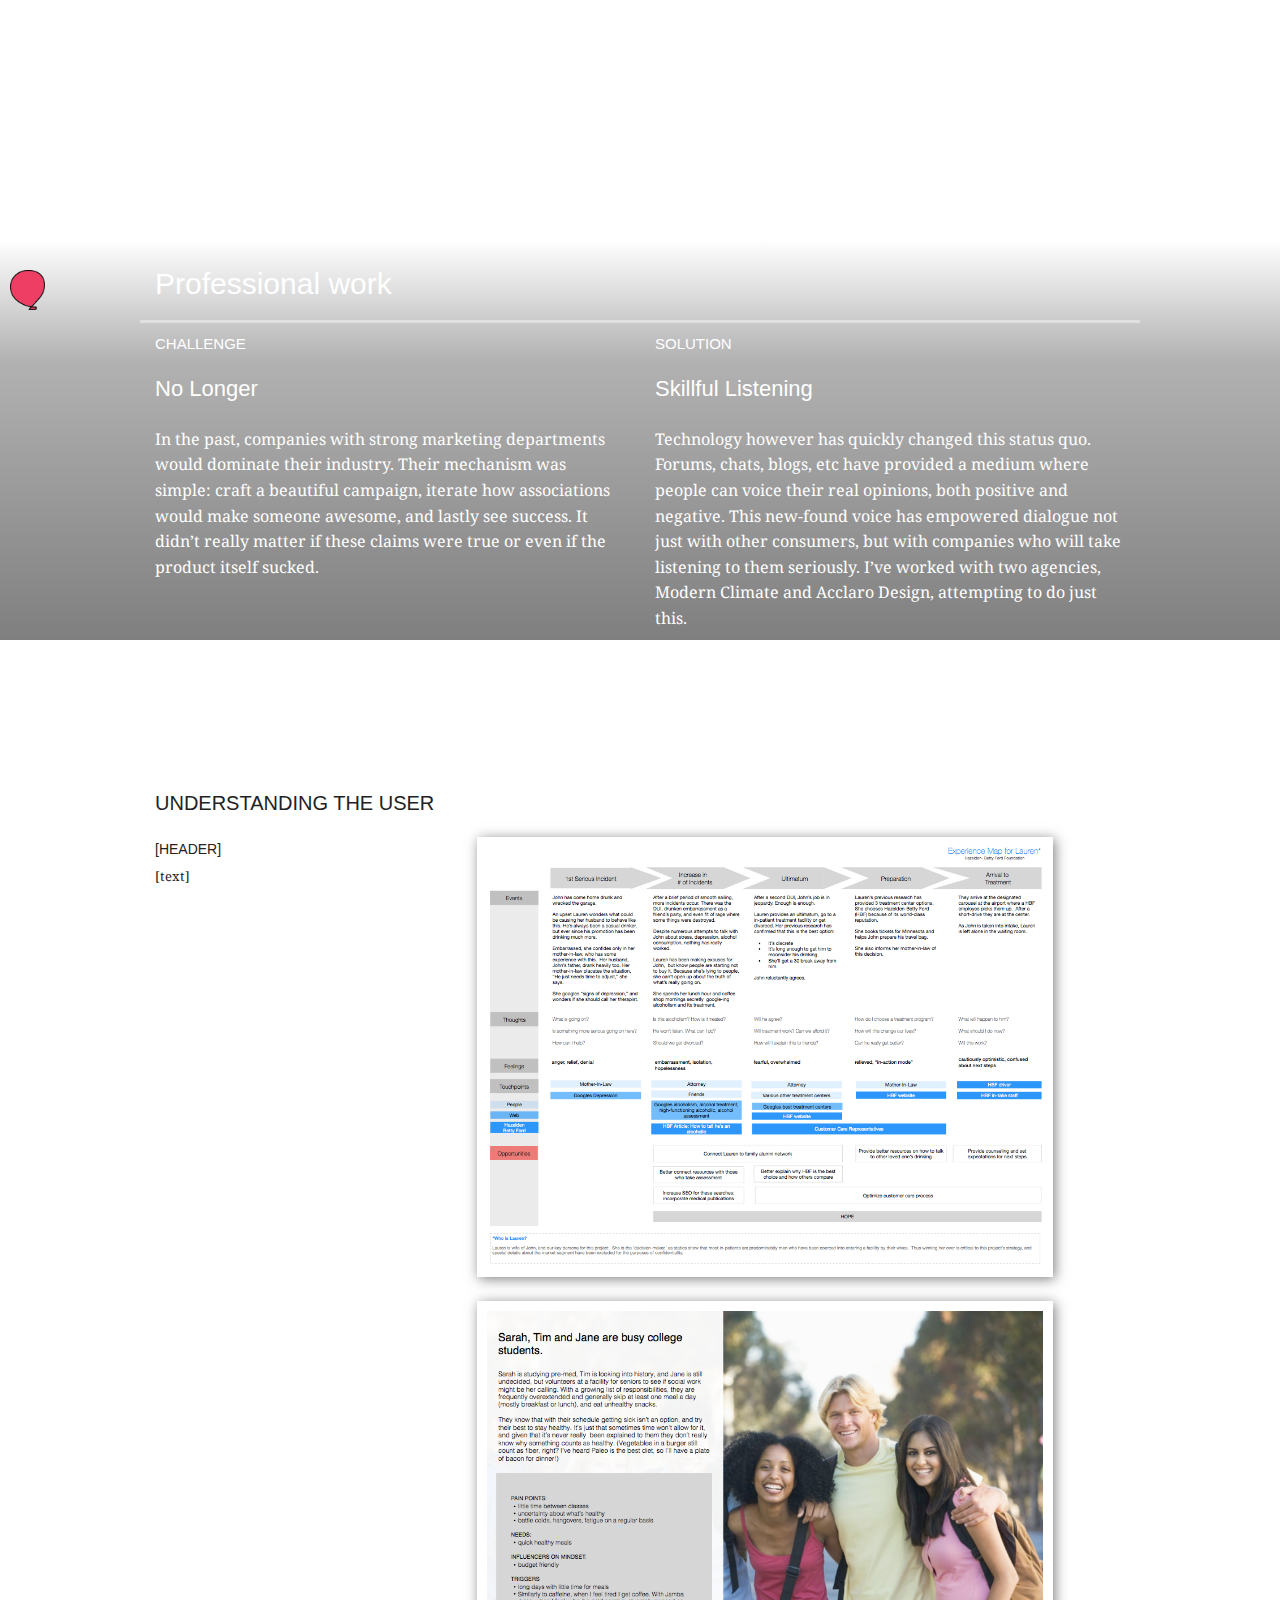
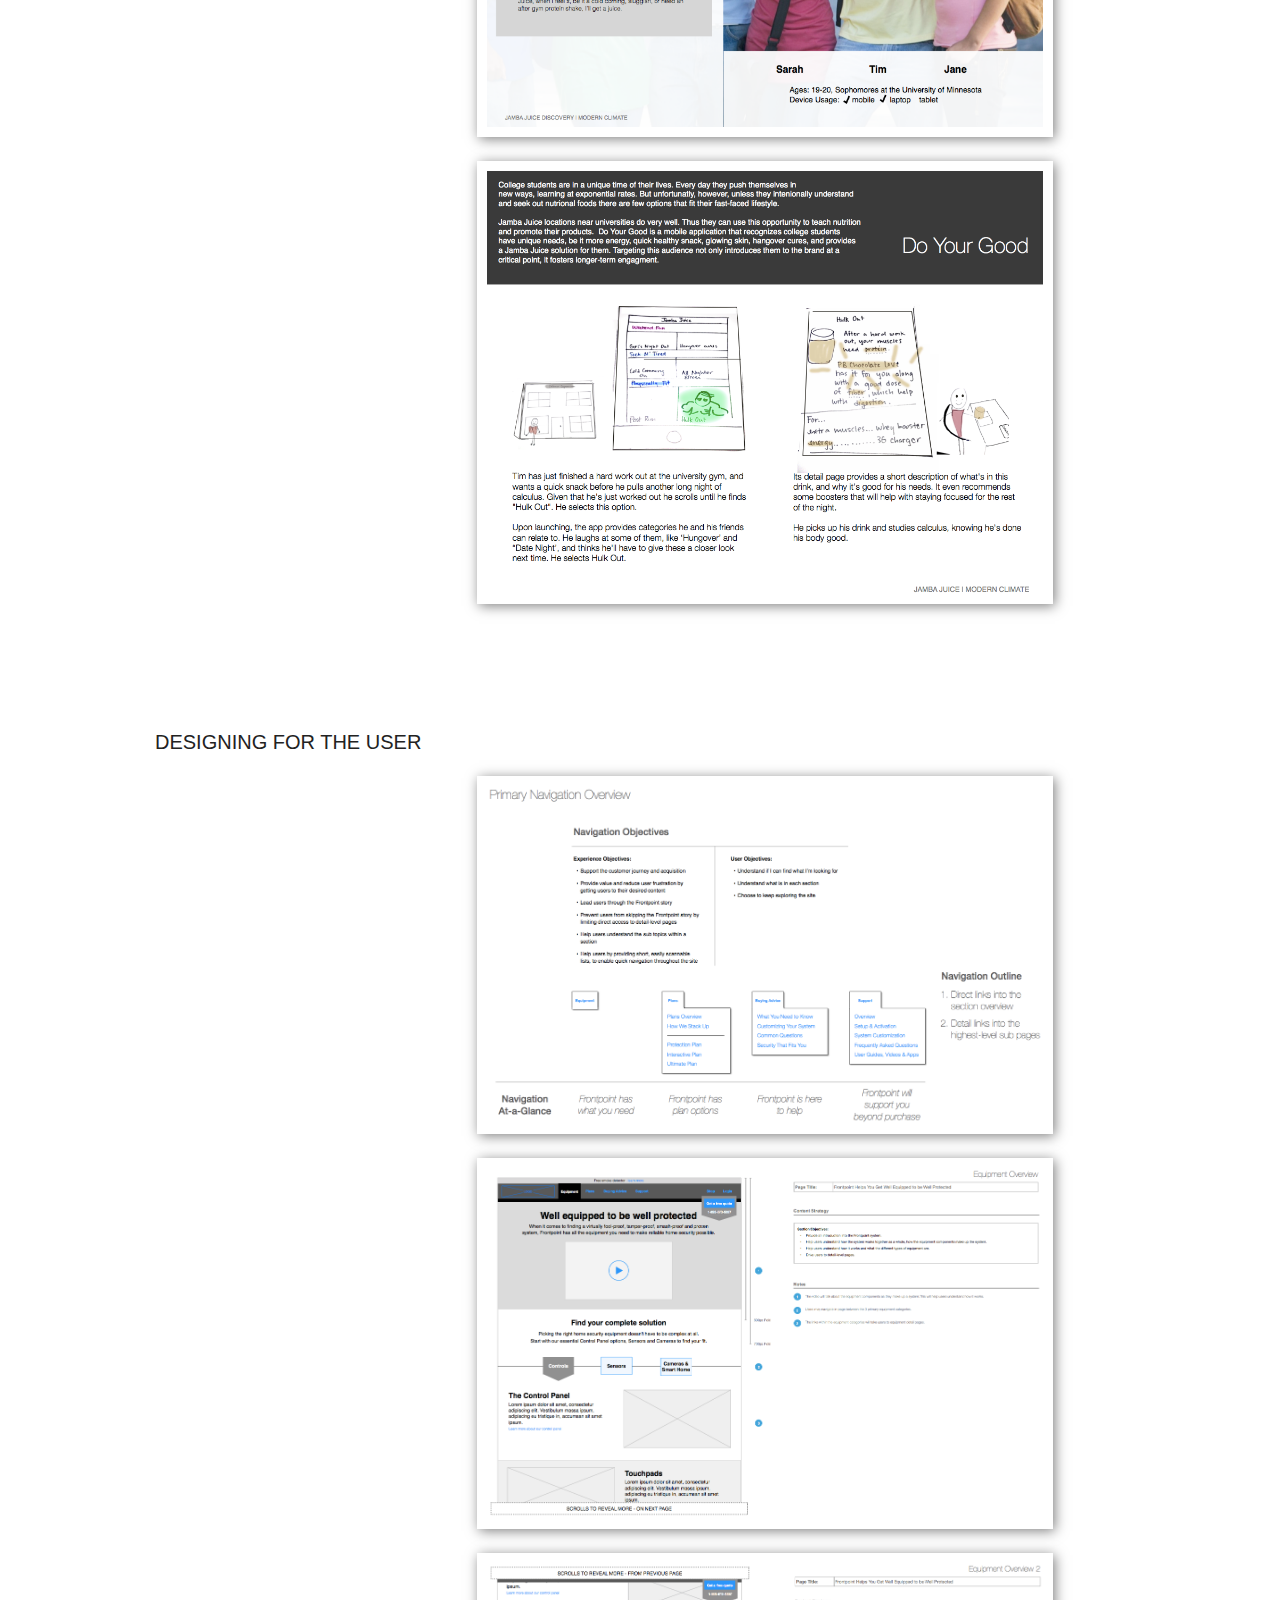
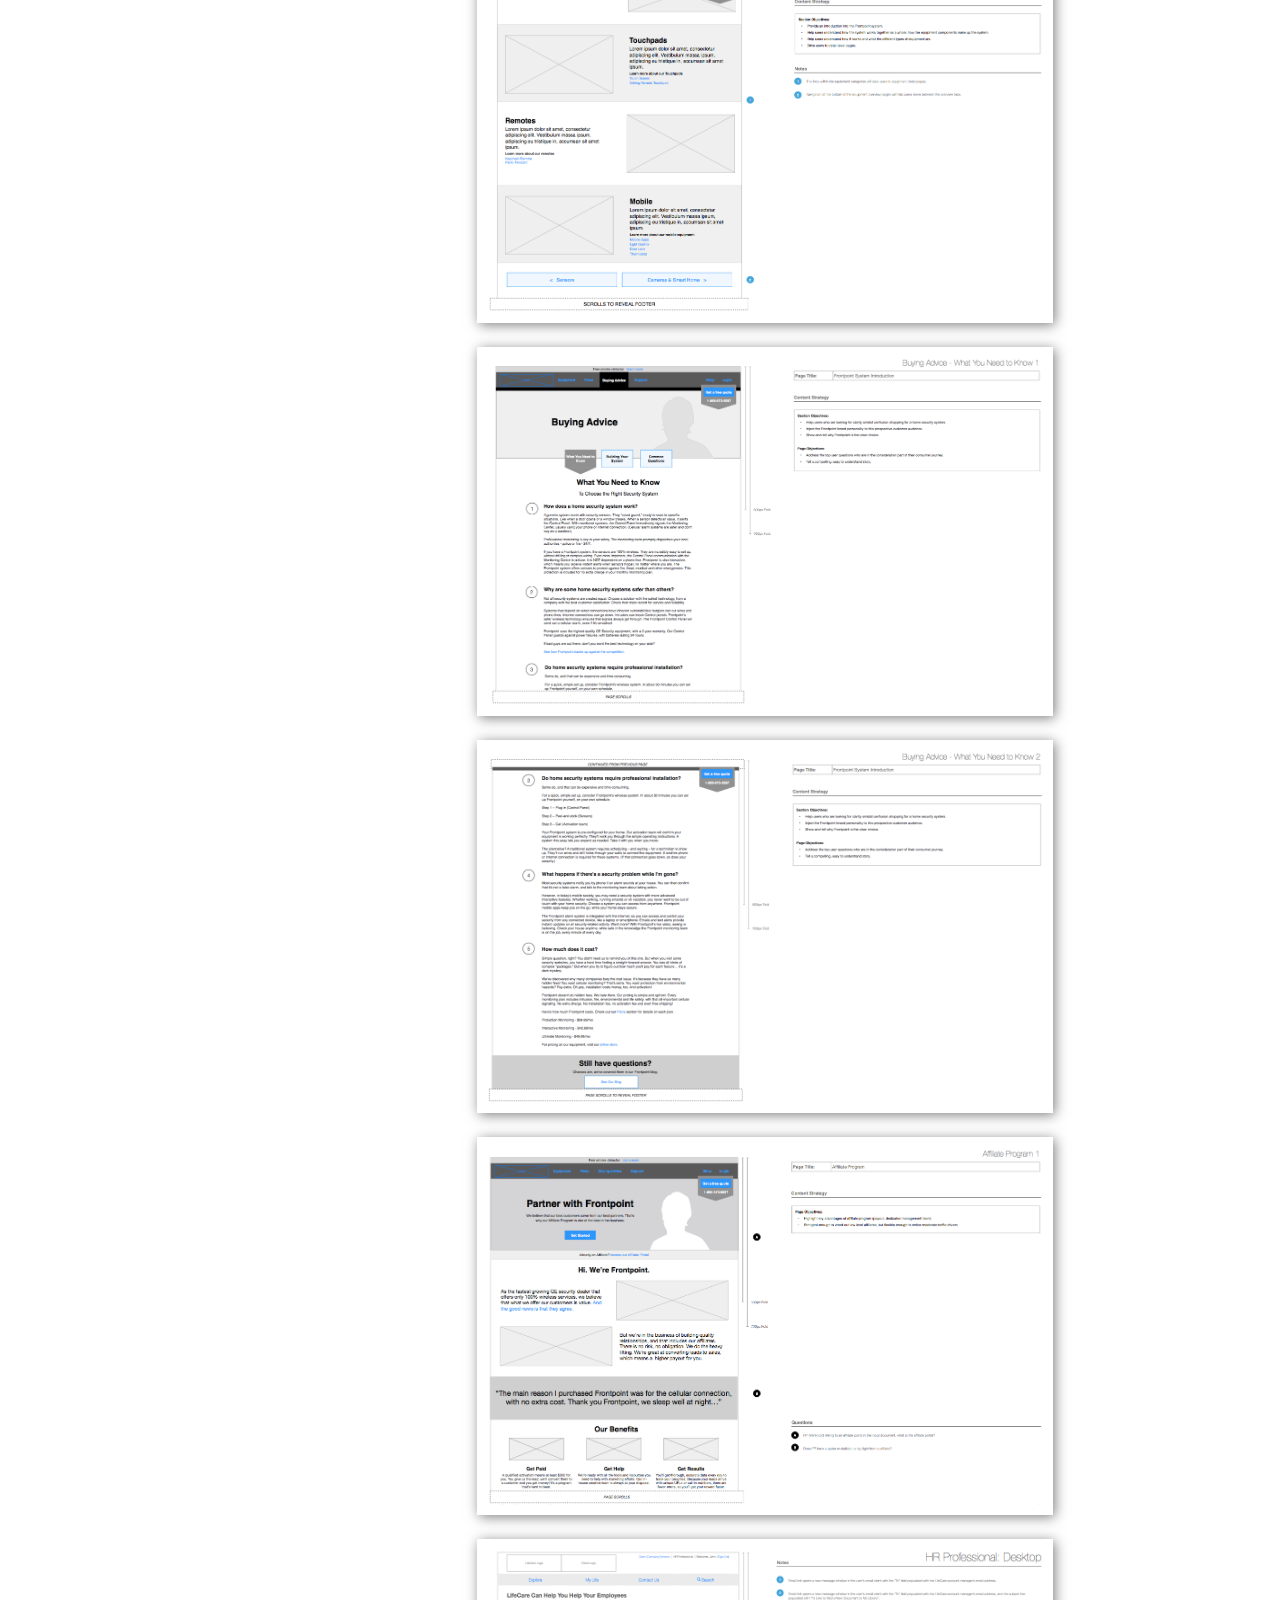
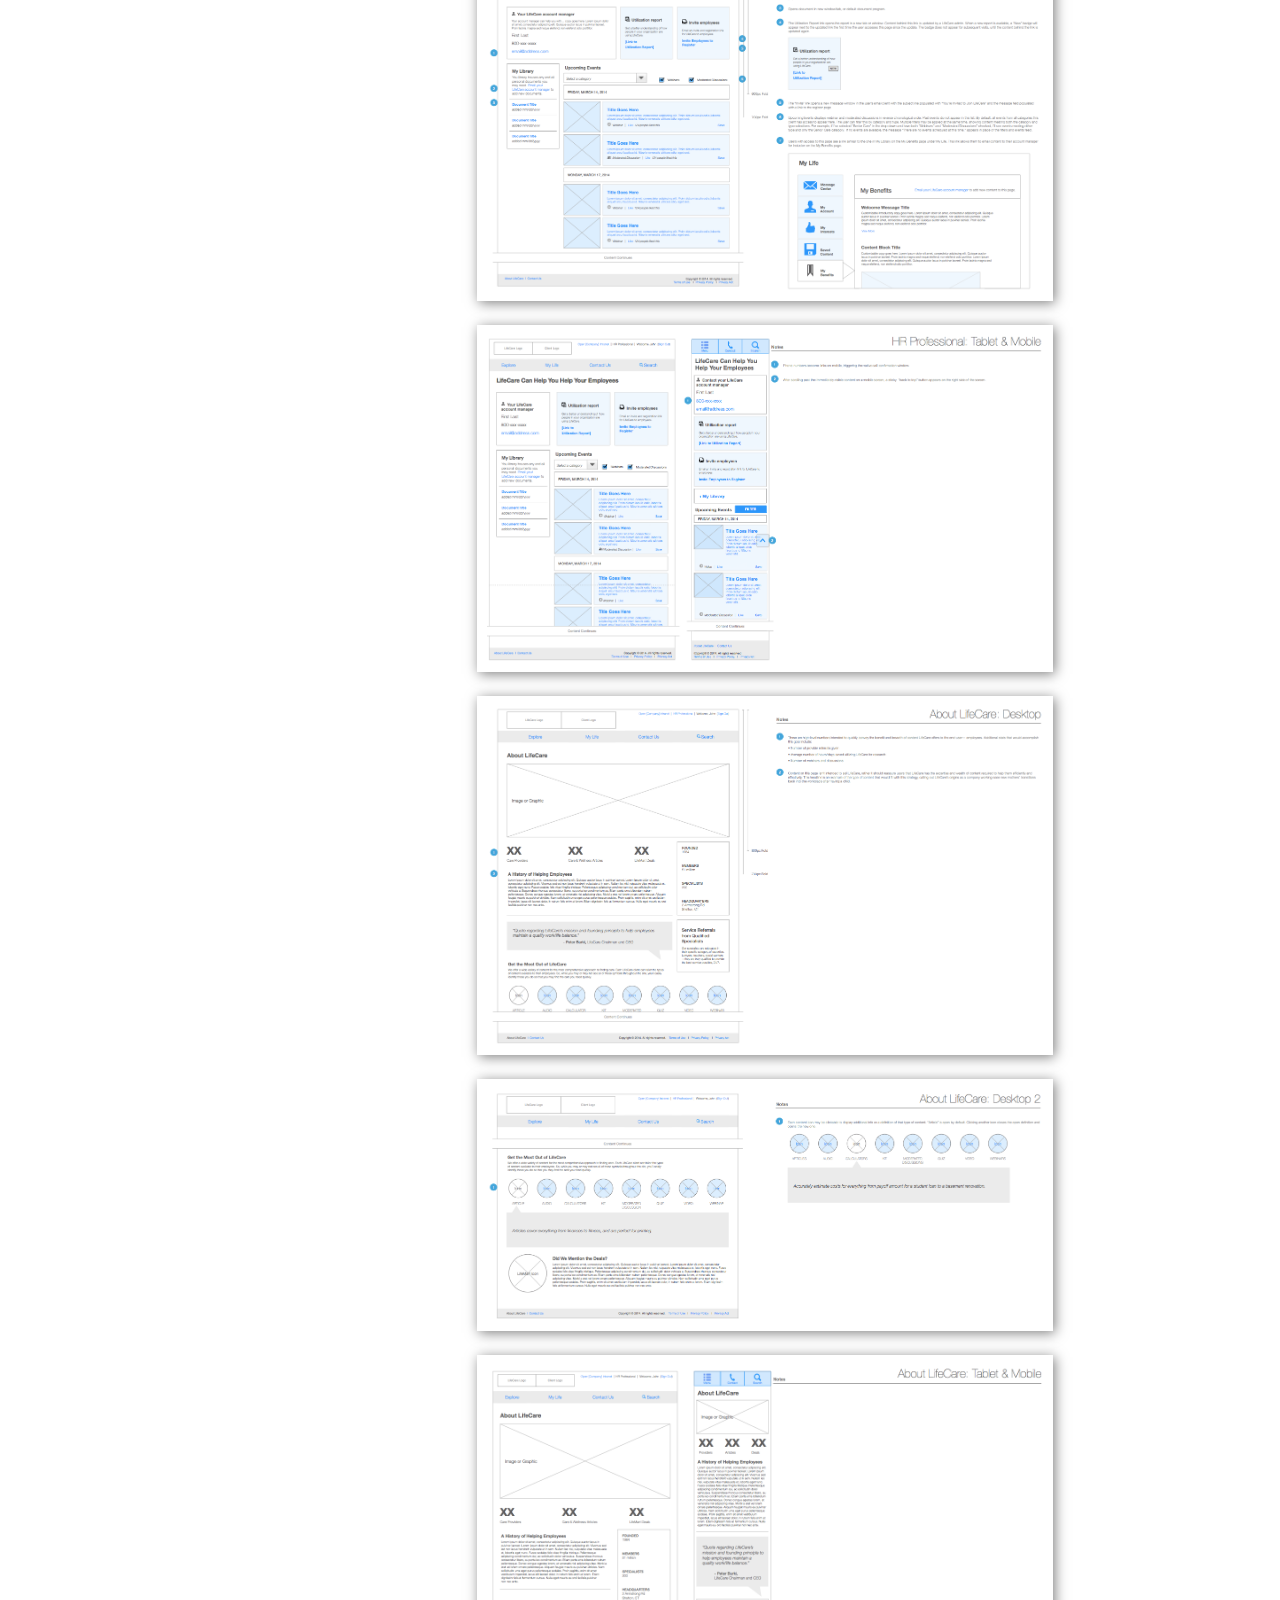
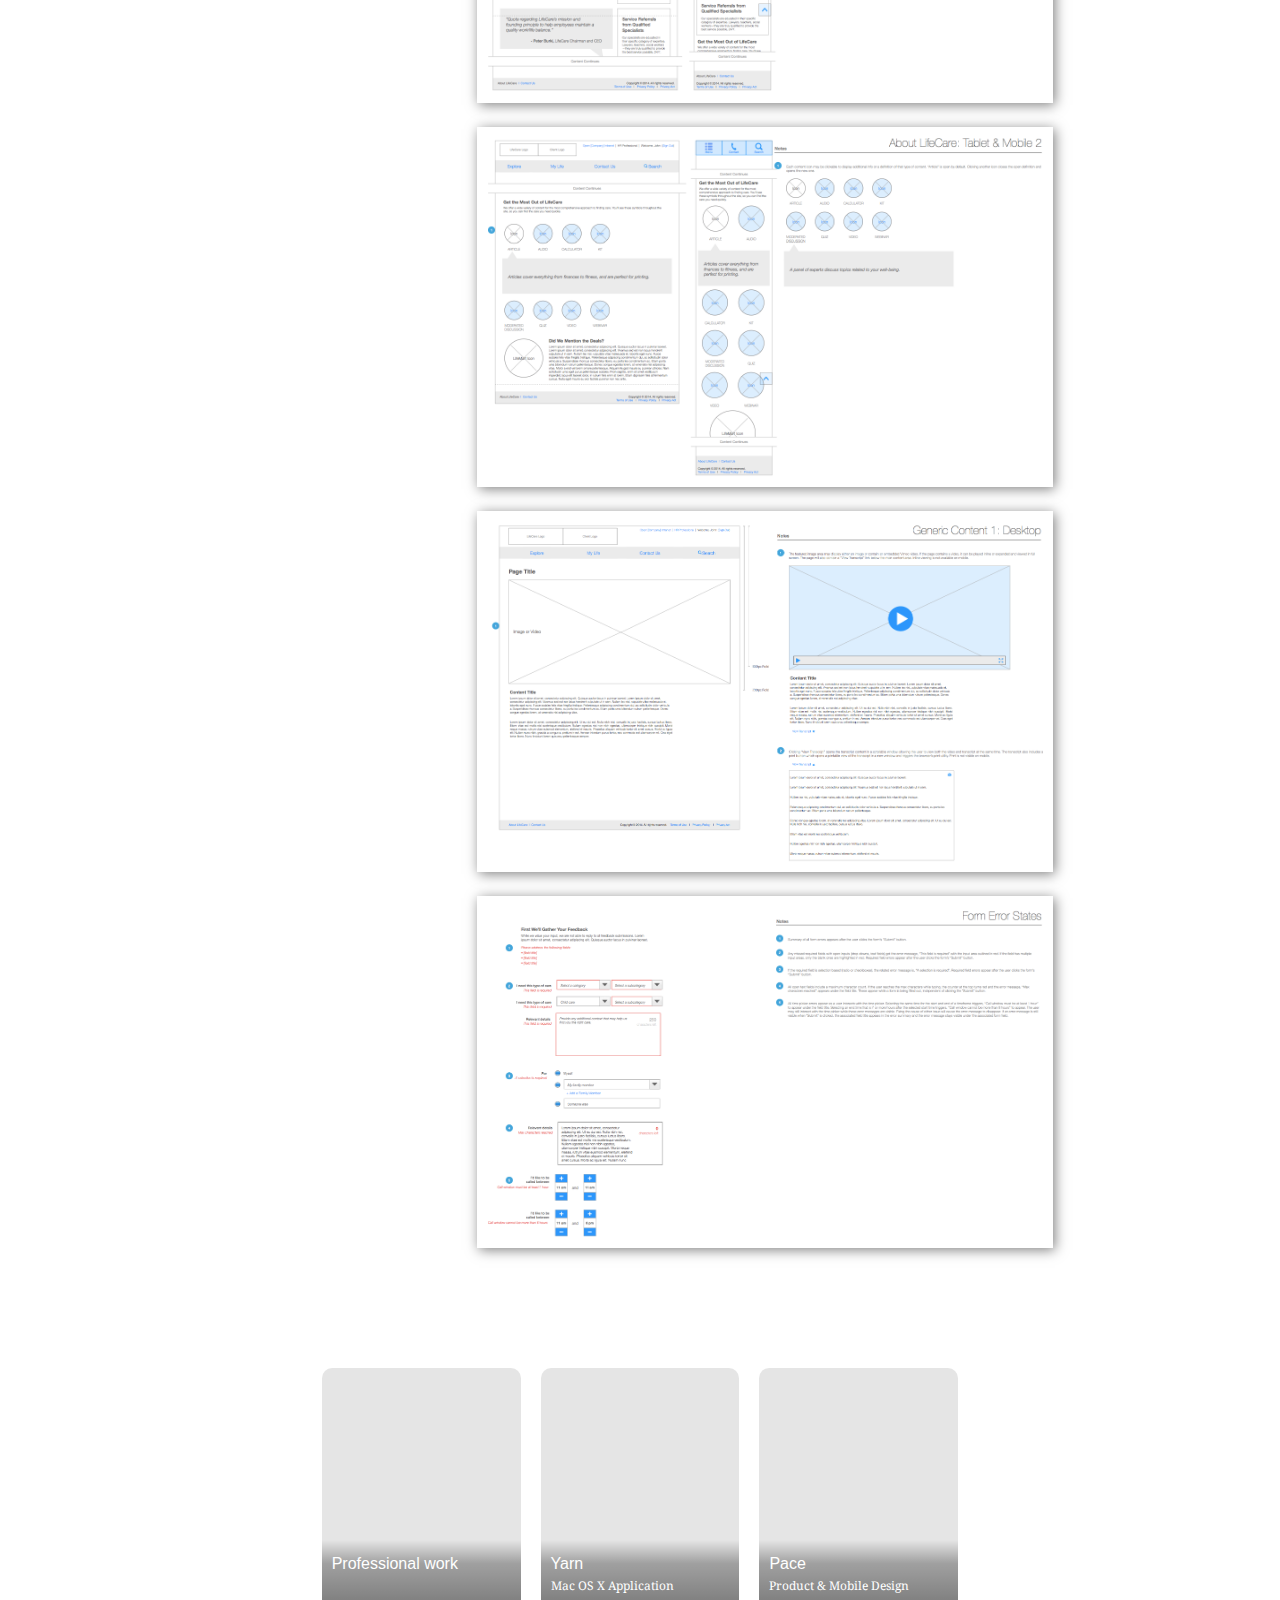
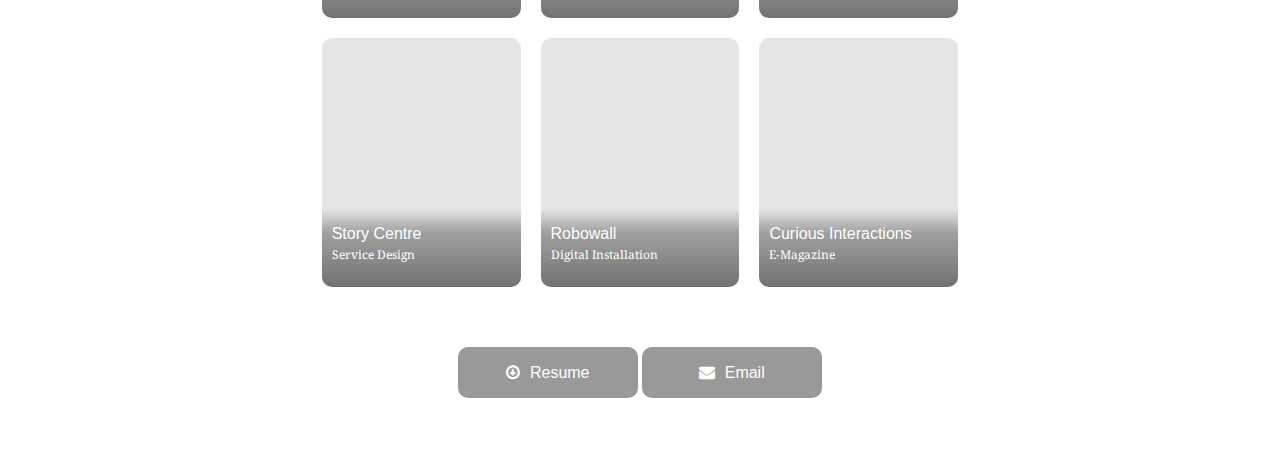
==== commit a8a21328: "page 1 intro" ====
--- a/1-mc/index.html
+++ b/1-mc/index.html
@@ -37,55 +37,55 @@
     </div>
   </div>
   
+  <div class="row">
+    <div class="large-6 columns">
+      <h2>Challenge</h2>
+      <p><h3 id="no-longer">No Longer</h3>
+
+<p>In the past, companies with strong marketing departments would dominate their industry. Their mechanism was simple: craft a beautiful campaign, iterate how associations would make someone awesome, and lastly see success. It didn’t really matter if these claims were true or even if the product itself sucked.</p>
+</p>
+    </div>
+    <div class="large-6 columns">
+      <h2>Solution</h2>
+      <p><h3 id="skillful-listening">Skillful Listening</h3>
+
+<p>Technology however has quickly changed this status quo.  Forums, chats, blogs, etc have provided a medium where people can voice their real opinions, both positive and negative. This new-found voice has empowered dialogue not just with other consumers, but with companies who will take listening to them seriously. I’ve worked with two agencies, Modern Climate and Acclaro Design, attempting to do just this.</p>
+</p>
+    </div>
+  </div>
+  
 </div>
 <div class="row" id="project-content">
   <div class="large-12 columns">
     <div class="row">
-  <div class="large-8 large-offset-2 columns">
-    <p>As part of the UX team at <a href="http://www.modernclimate.com" target="_blank">Modern Climate</a>, I help solve business problems by identifying human needs.</p>
-
-    <p>Depending on the stage and clients' needs, tasks vary. Typically I:</p>
-    <ul>
-      <li>Wireframe for site redesigns
-      <li>Make recommendations for content strategy including audits and content marketing
-      <li>Perform user research (personas, custom journey models, service touchpoints, competitive analysis)
-      <li>Use analytics to tie all of the above to key performance indicators and ultimately conversions
-    </ul>
-
-    <p>Current clients: <a href="http://www.frontpointsecurity.com/">Frontpoint Security</a>, <a href="http://www.hazelden.org/">Hazelden Betty Ford Foundation</a>, <a href="http://www.jambajuice.com/">Jamba Juice</a>.</p>
-
-    <p>Due to an NDA, some sample work is available on request.</p>
-  </div>
-</div>
-<div class="row">
-  <div class="large-6 columns">
+  <div class="large-12 columns">
     <a name="understanding-the-user"></a>
     <h2 data-magellan-destination="understanding-the-user" id="understanding-the-user">Understanding the User</h2>
   </div>
-</div>
-<div class="row">
-  <div class="large-12 columns">
+  <div class="large-3 columns role">
+    <h2>[header]</h2>
+    <p>[text]</p>
+  </div>
+  <div class="large-9 columns">
     <img class="full" src="wire-mc-4.png">
     <img class="full" src="wire-mc-2.png">
     <img class="full" src="wire-mc-3.png">
   </div>
 </div>
 <div class="row">
-  <div class="large-6 columns">
-    <a name="understanding-the-user"></a>
+  <div class="large-12 columns">
+    <a name="designing-for-the-user"></a>
     <h2 data-magellan-destination="designing-for-the-user" id="designing-for-the-user">Designing for the User</h2>
   </div>
-</div>
-<div class="row">
-  <div class="large-12 columns">
-    <h3>Frontpoint</h3>
+  <div class="large-3 columns">
+  </div>
+  <div class="large-9 columns">
     <img class="full" src="wire-mc-5.png">
     <img class="full" src="wire-mc-6.png">
     <img class="full" src="wire-mc-7.png">
     <img class="full" src="wire-mc-8.png">
     <img class="full" src="wire-mc-9.png">
     <img class="full" src="wire-mc-10.png">
-    <h3>Lifecare</h3>
     <img class="full" src="wire-lifecare-4.png">
     <img class="full" src="wire-lifecare-5.png">
     <img class="full" src="wire-lifecare-6.png">
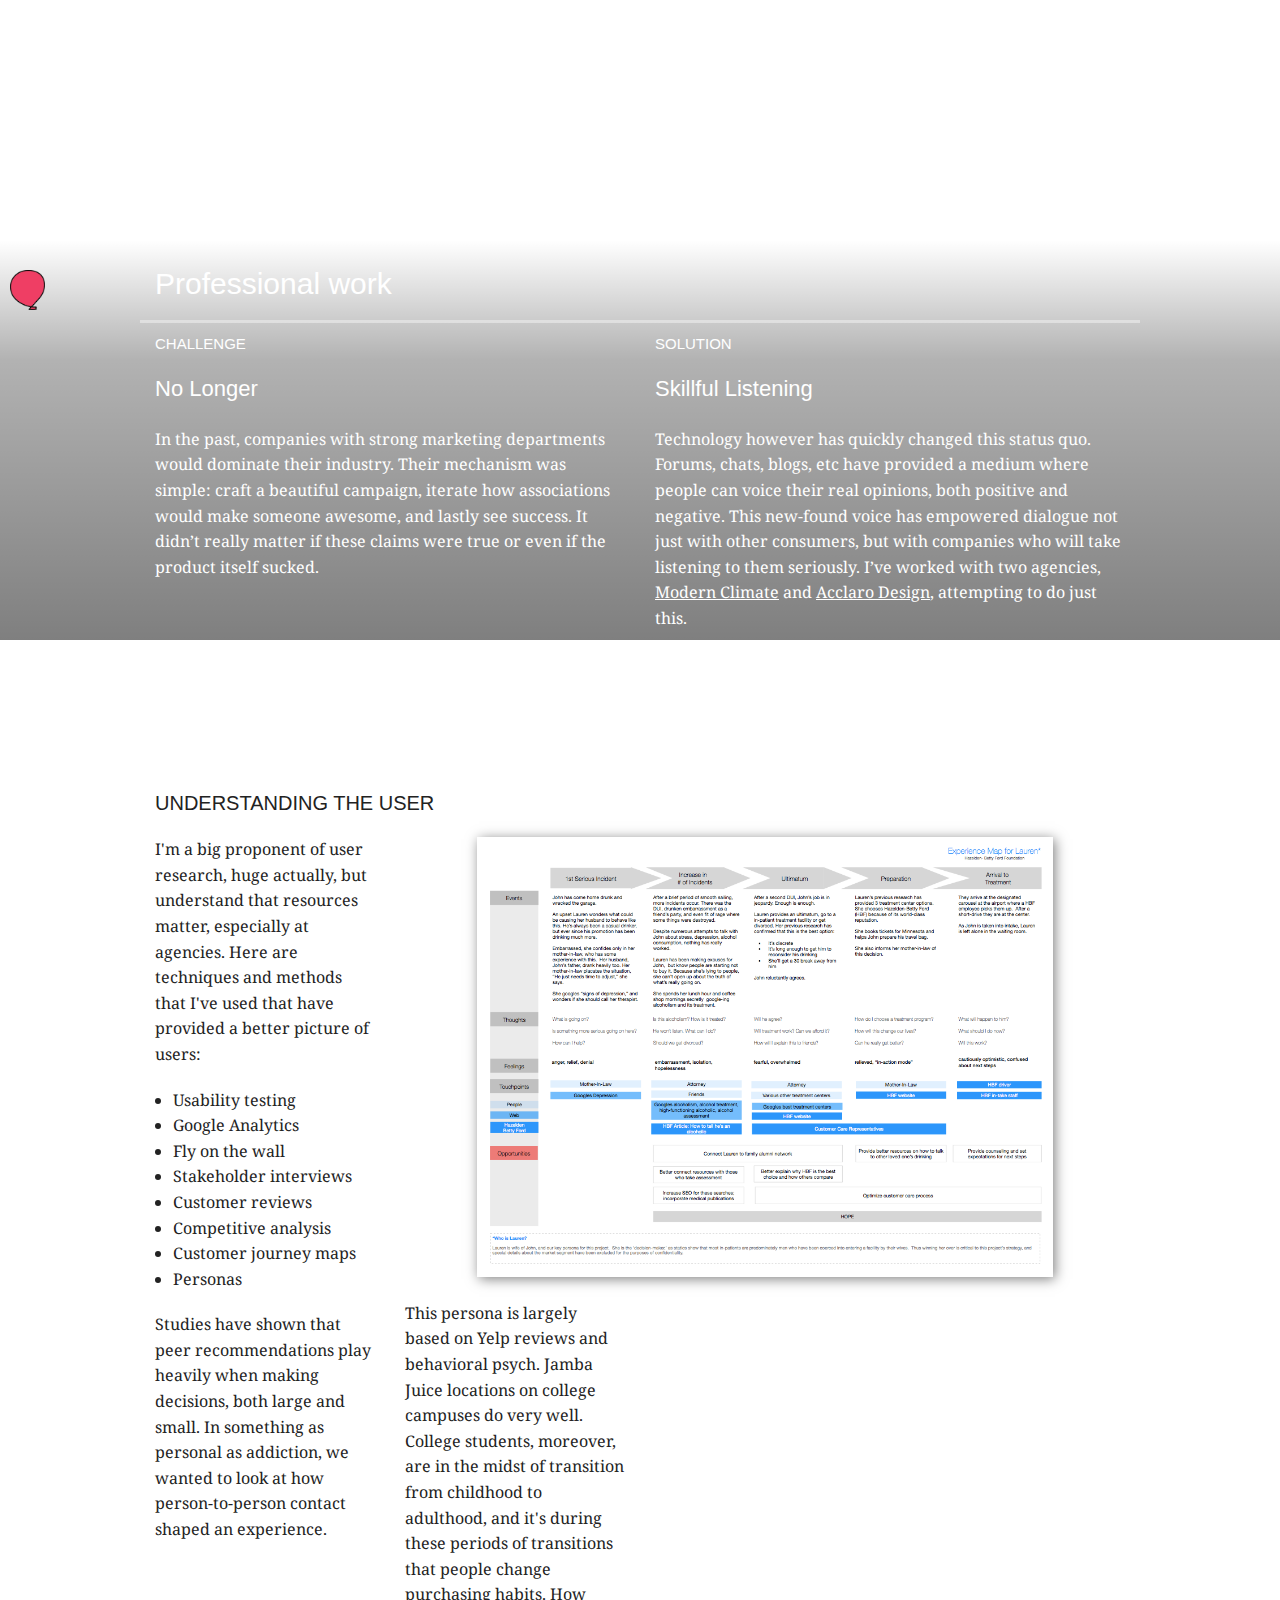
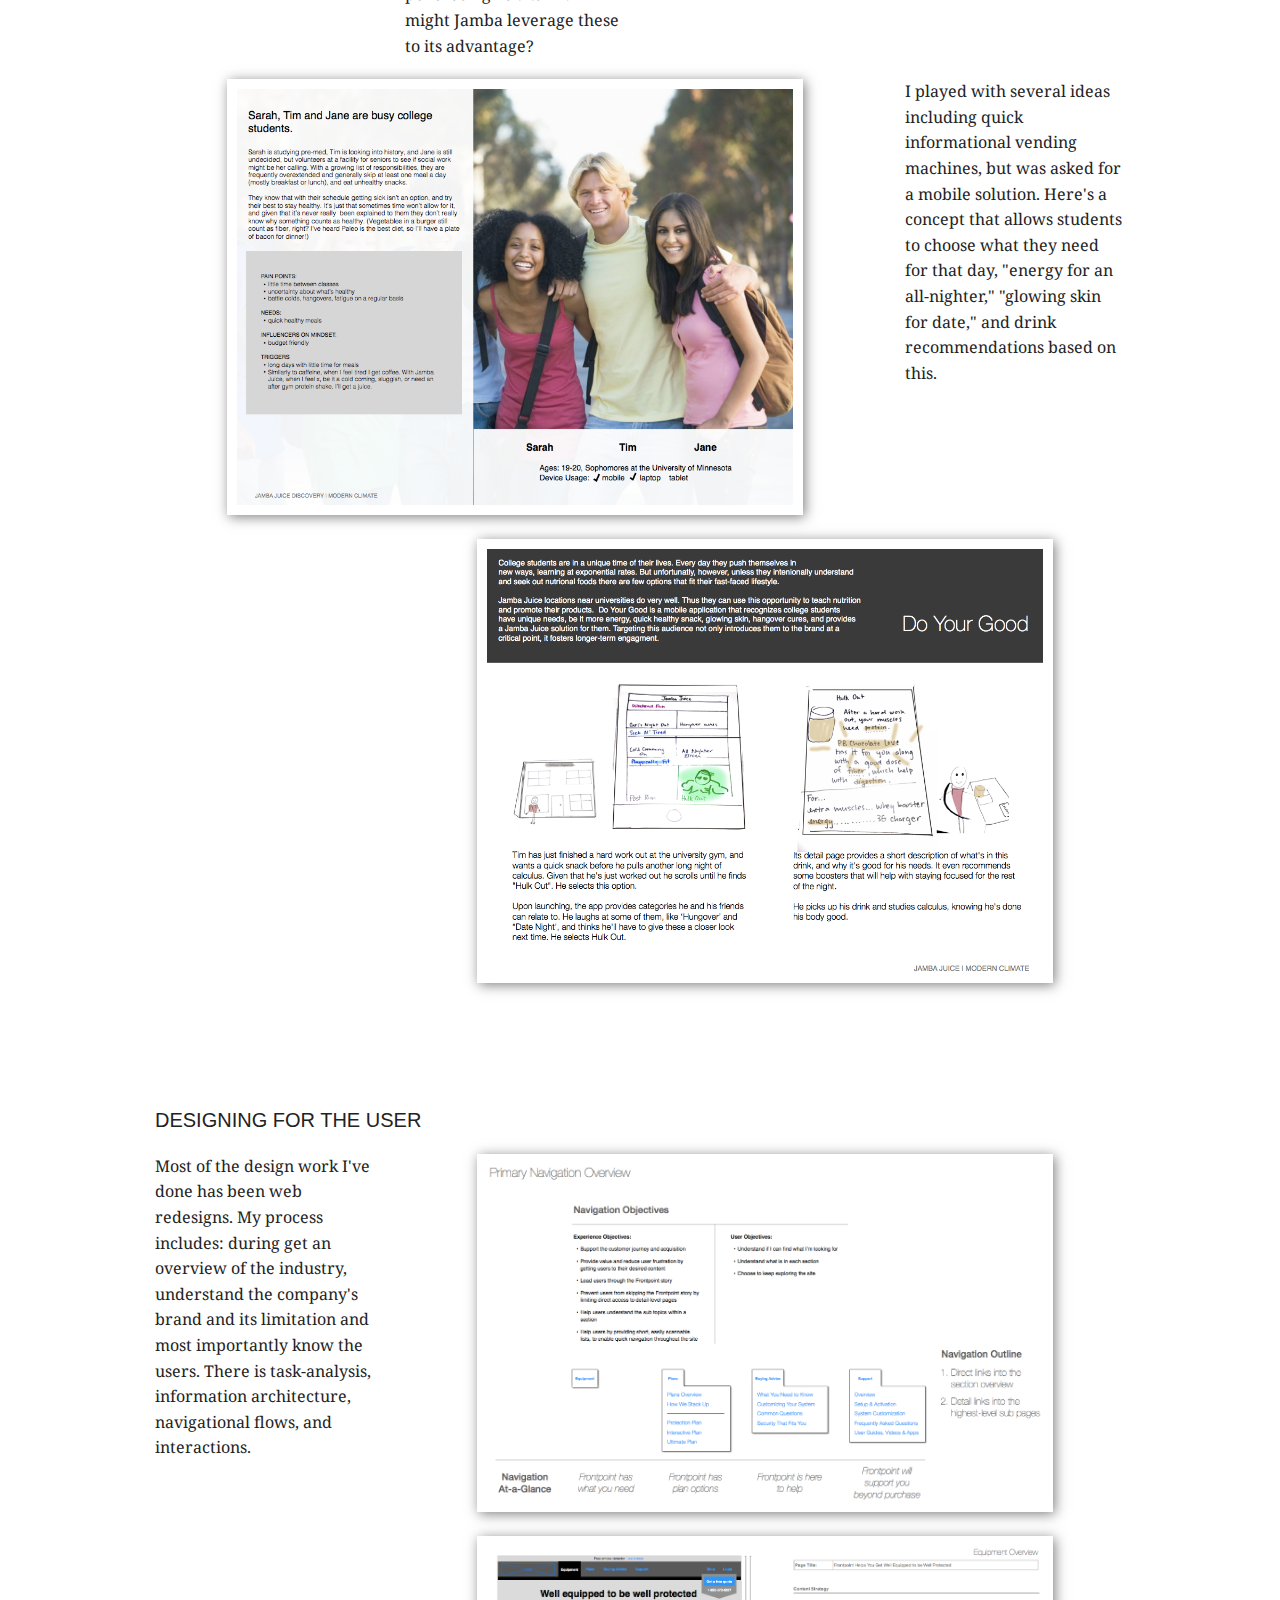
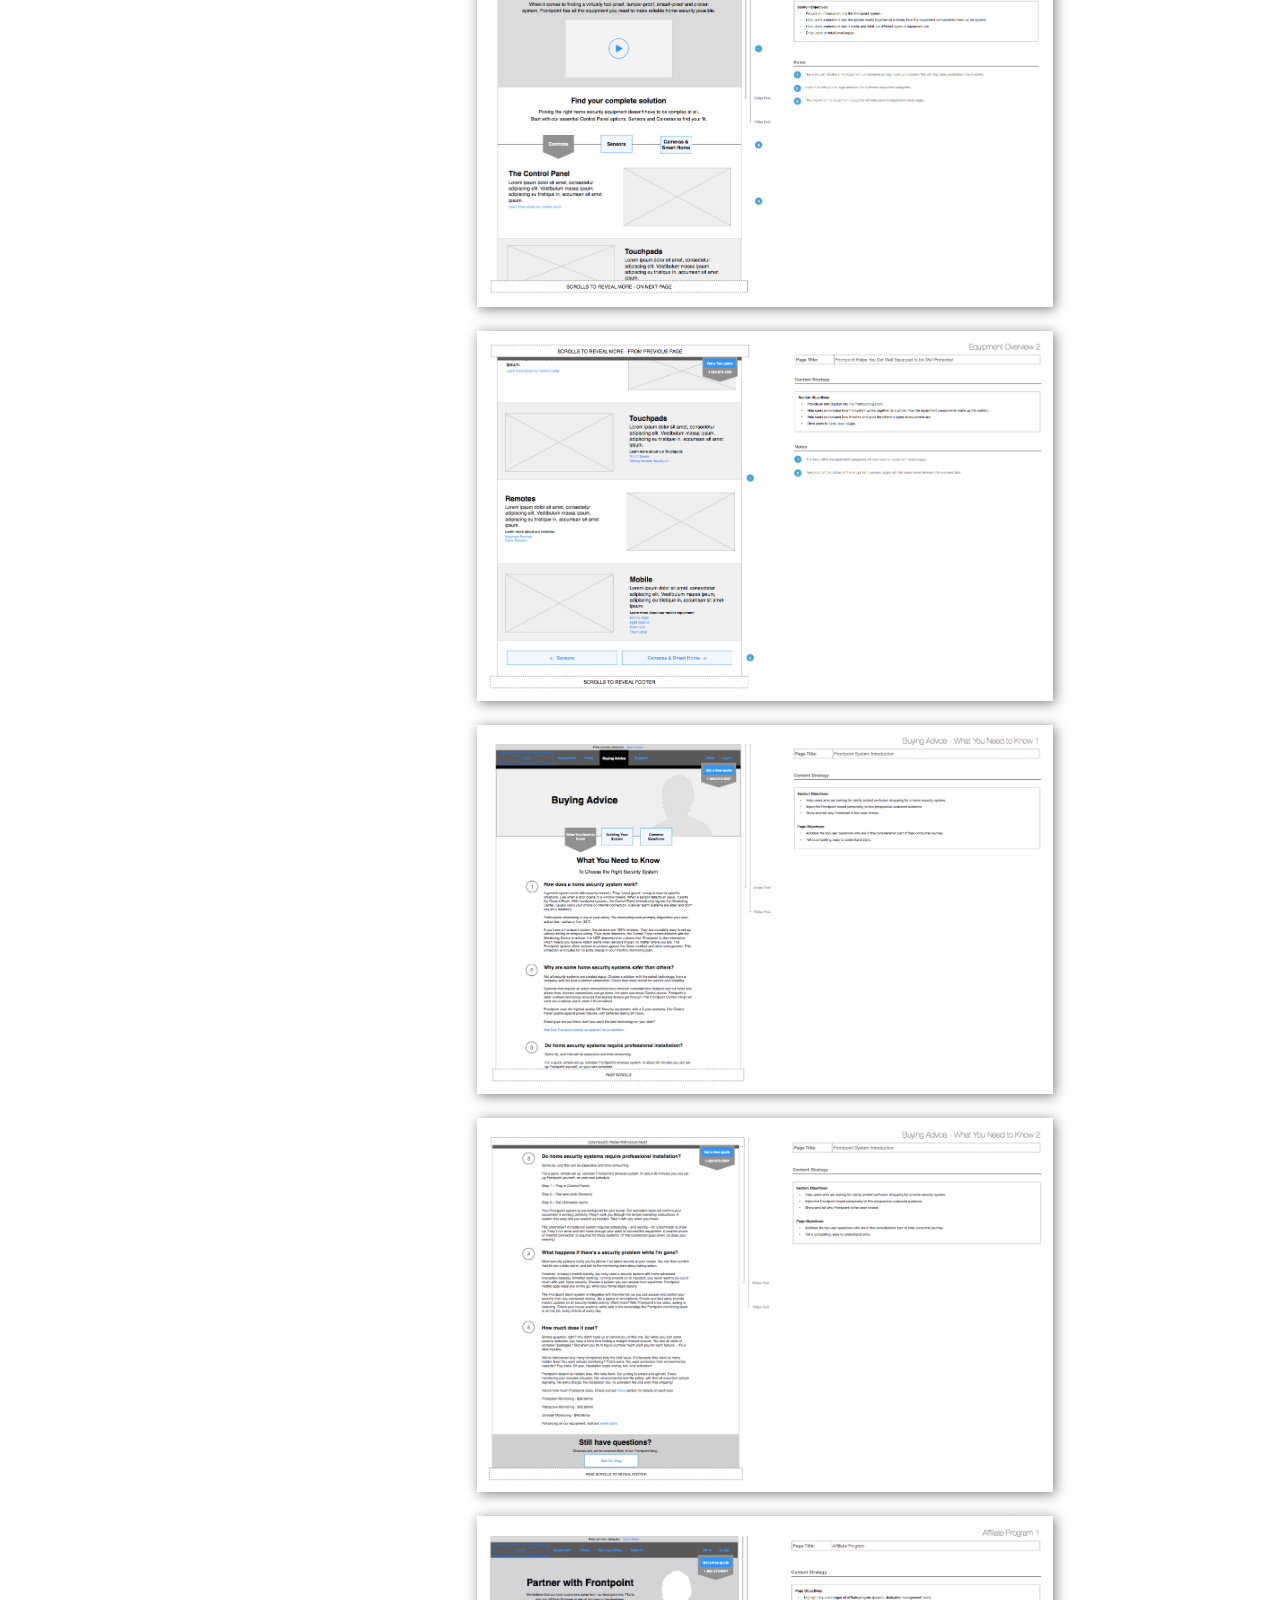
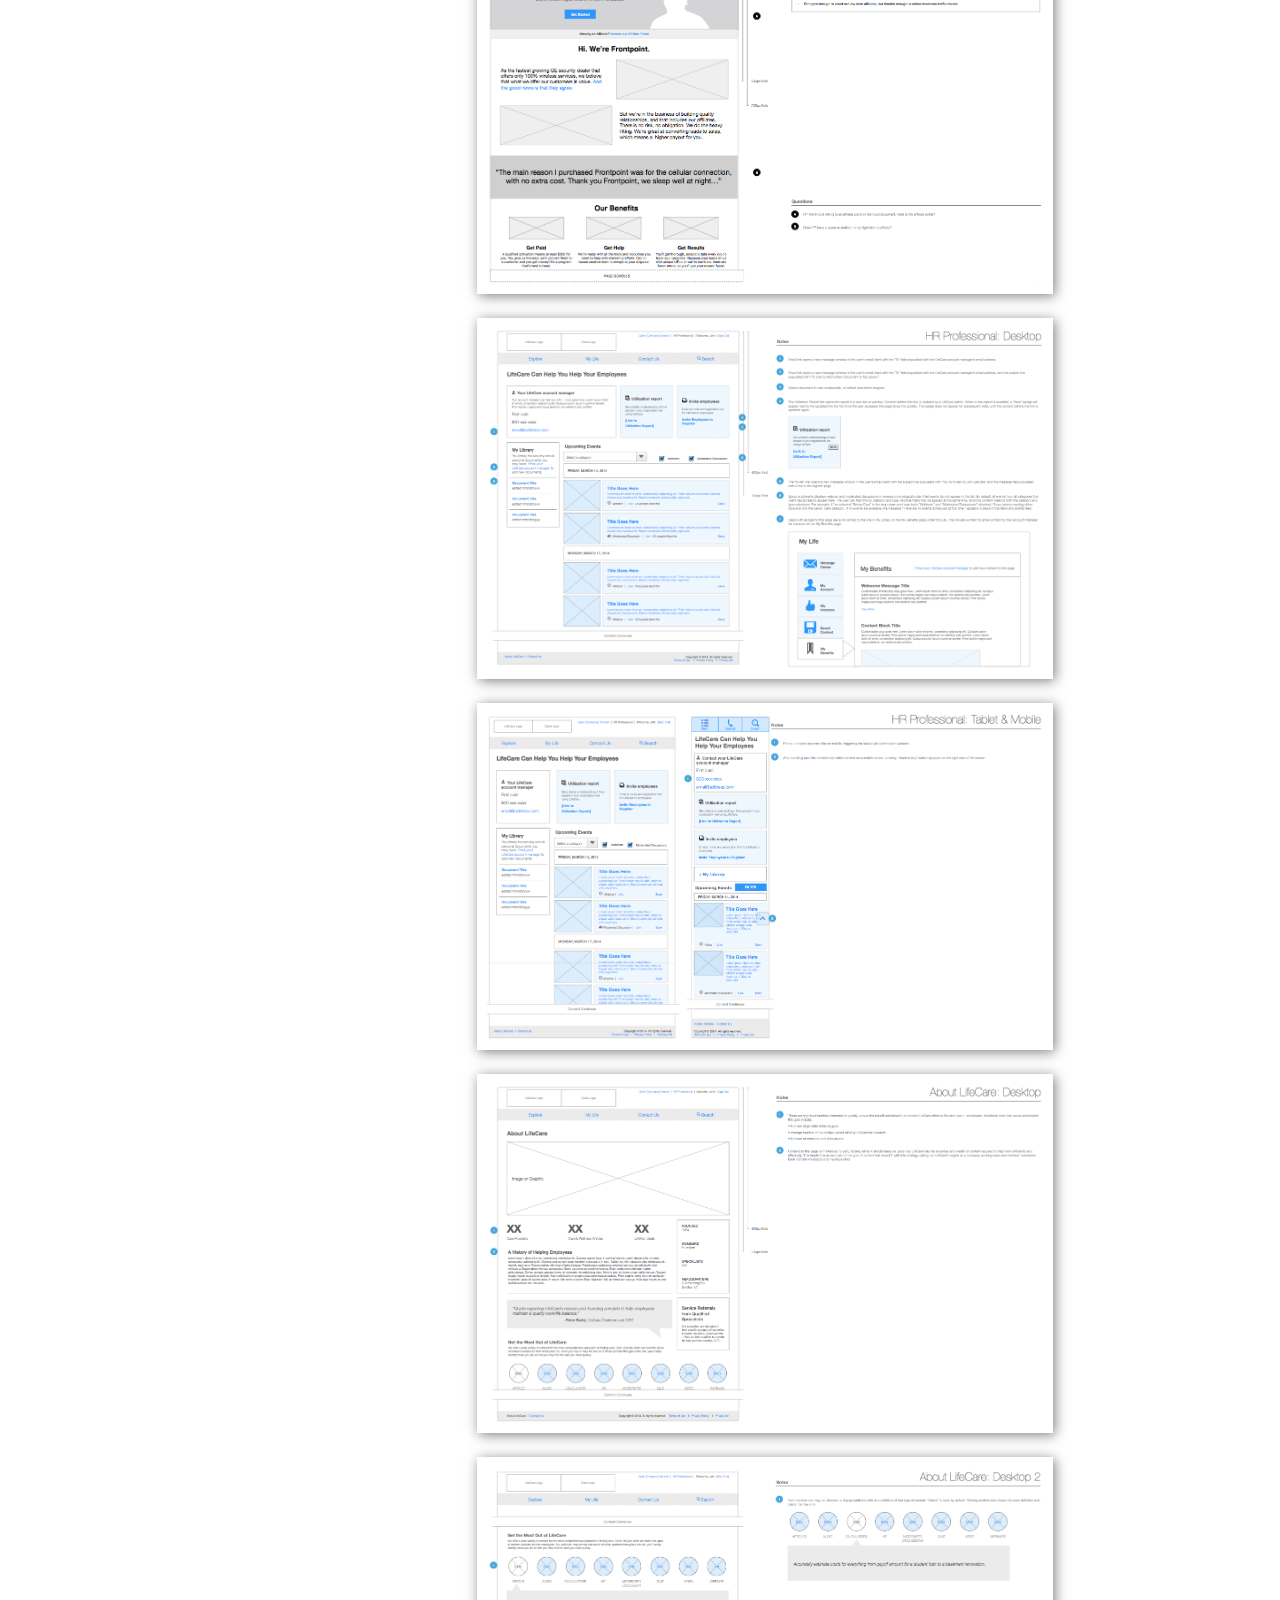
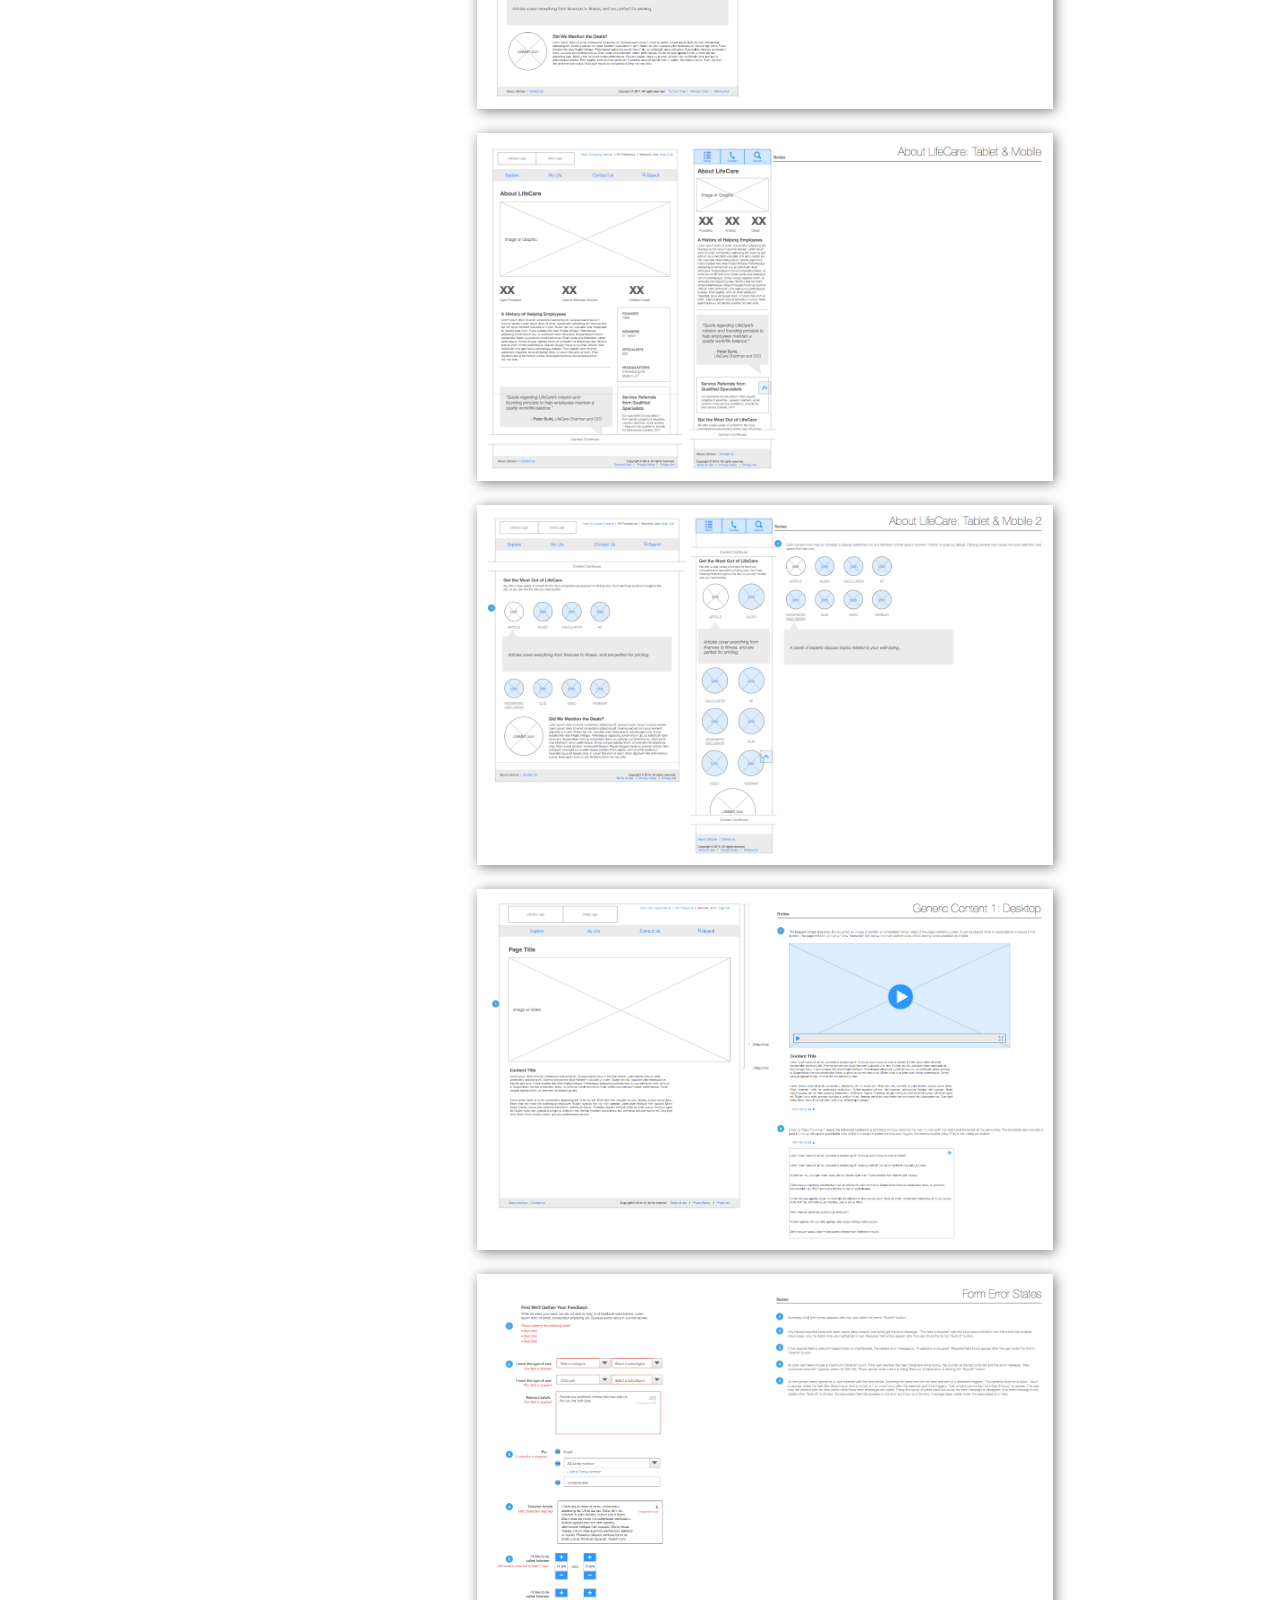
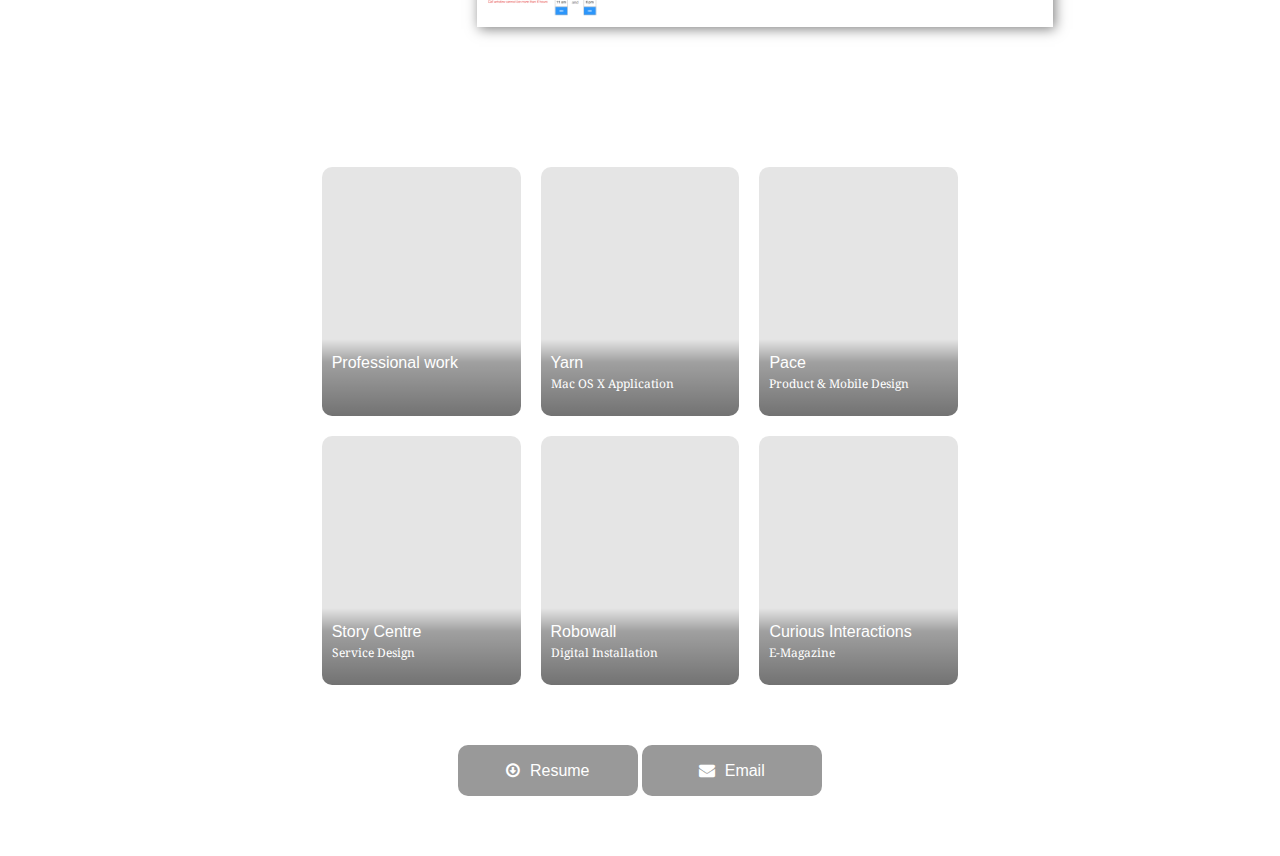
==== commit 41cdec50: "link to agencies" ====
--- a/1-mc/index.html
+++ b/1-mc/index.html
@@ -49,7 +49,7 @@
       <h2>Solution</h2>
       <p><h3 id="skillful-listening">Skillful Listening</h3>
 
-<p>Technology however has quickly changed this status quo.  Forums, chats, blogs, etc have provided a medium where people can voice their real opinions, both positive and negative. This new-found voice has empowered dialogue not just with other consumers, but with companies who will take listening to them seriously. I’ve worked with two agencies, Modern Climate and Acclaro Design, attempting to do just this.</p>
+<p>Technology however has quickly changed this status quo.  Forums, chats, blogs, etc have provided a medium where people can voice their real opinions, both positive and negative. This new-found voice has empowered dialogue not just with other consumers, but with companies who will take listening to them seriously. I’ve worked with two agencies, <a href="http://www.modernclimate.com">Modern Climate</a> and <a href="http://acclarodesign.com/">Acclaro Design</a>, attempting to do just this.</p>
 </p>
     </div>
   </div>
@@ -62,13 +62,41 @@
     <a name="understanding-the-user"></a>
     <h2 data-magellan-destination="understanding-the-user" id="understanding-the-user">Understanding the User</h2>
   </div>
-  <div class="large-3 columns role">
-    <h2>[header]</h2>
-    <p>[text]</p>
-  </div>
-  <div class="large-9 columns">
+  <div class="large-3 columns caption-holder">
+    <p>I'm a big proponent of user research, huge actually, but understand that resources matter, especially at agencies.
+    Here are techniques and methods that I've used that have provided a better picture of users:</p>
+
+    <ul>
+      <li>Usability testing
+      <li>Google Analytics
+      <li>Fly on the wall
+      <li>Stakeholder interviews
+      <li>Customer reviews
+      <li>Competitive analysis
+      <li>Customer journey maps
+      <li>Personas
+    </ul>
+
+    <p class="bottom-caption">
+    Studies have shown that peer recommendations play heavily when making decisions, both large and small. In something as personal as addiction, we wanted to look at how person-to-person contact shaped an experience.</p>
+  </div>
+  <div class="large-9 columns captionable">
     <img class="full" src="wire-mc-4.png">
+  </div>
+  <div class="large-3 columns caption-holder">
+    <p class="bottom-caption">
+    This persona is largely based on Yelp reviews and behavioral psych. Jamba Juice locations on college campuses do very well.  College students, moreover, are in the midst of transition from childhood to adulthood, and it's during these periods of transitions that people change purchasing habits. How might Jamba leverage these to its advantage?
+    </p>
+  </div>
+  <div class="large-9 columns captionable">
     <img class="full" src="wire-mc-2.png">
+  </div>
+  <div class="large-3 columns caption-holder">
+    <p class="bottom-caption">
+    I played with several ideas including quick informational vending machines, but was asked for a mobile solution. Here's a concept that allows students to choose what they need for that day, "energy for an all-nighter," "glowing skin for date," and drink recommendations based on this.
+    </p>
+  </div>
+  <div class="large-9 columns captionable">
     <img class="full" src="wire-mc-3.png">
   </div>
 </div>
@@ -77,23 +105,111 @@
     <a name="designing-for-the-user"></a>
     <h2 data-magellan-destination="designing-for-the-user" id="designing-for-the-user">Designing for the User</h2>
   </div>
-  <div class="large-3 columns">
-  </div>
-  <div class="large-9 columns">
+  <div class="large-3 columns caption-holder">
+    <p>
+    Most of the design work I've done has been web redesigns. My process includes:  during get an overview of the industry, understand the company's brand and its limitation and most importantly know the users. There is task-analysis, information architecture, navigational flows, and interactions.
+    </p>
+  </div>
+  <div class="large-9 columns captionable">
     <img class="full" src="wire-mc-5.png">
+  </div>
+  <div class="large-3 columns captionable">
+    <p class="bottom-caption">
+    </p>
+  </div>
+  <div class="large-9 columns">
     <img class="full" src="wire-mc-6.png">
+  </div>
+
+  <div class="large-3 columns captionable">
+    <p class="bottom-caption">
+    </p>
+  </div>
+  <div class="large-9 columns">
     <img class="full" src="wire-mc-7.png">
+  </div>
+  <div class="large-3 columns captionable">
+    <p class="bottom-caption">
+    </p>
+  </div>
+  <div class="large-9 columns">
     <img class="full" src="wire-mc-8.png">
+  </div>
+  <div class="large-3 columns captionable">
+    <p class="bottom-caption">
+    </p>
+  </div>
+  <div class="large-9 columns">
     <img class="full" src="wire-mc-9.png">
+  </div>
+  <div class="large-3 columns captionable">
+    <p class="bottom-caption">
+    </p>
+  </div>
+  <div class="large-9 columns">
     <img class="full" src="wire-mc-10.png">
+  </div>
+  <div class="large-3 columns captionable">
+    <p class="bottom-caption">
+    </p>
+  </div>
+  <div class="large-9 columns">
     <img class="full" src="wire-lifecare-4.png">
+  </div>
+  <div class="large-3 columns captionable">
+    <p class="bottom-caption">
+    </p>
+  </div>
+  <div class="large-9 columns">
     <img class="full" src="wire-lifecare-5.png">
+  </div>
+  <div class="large-3 columns captionable">
+    <p class="bottom-caption">
+    </p>
+  </div>
+  <div class="large-9 columns">
     <img class="full" src="wire-lifecare-6.png">
+  </div>
+  <div class="large-3 columns captionable">
+    <p class="bottom-caption">
+    </p>
+  </div>
+  <div class="large-9 columns">
     <img class="full" src="wire-lifecare-7.png">
+  </div>
+  <div class="large-3 columns captionable">
+    <p class="bottom-caption">
+    </p>
+  </div>
+  <div class="large-9 columns">
     <img class="full" src="wire-lifecare-8.png">
+  </div>
+  <div class="large-3 columns captionable">
+    <p class="bottom-caption">
+    </p>
+  </div>
+  <div class="large-9 columns">
     <img class="full" src="wire-lifecare-9.png">
+  </div>
+  <div class="large-3 columns captionable">
+    <p class="bottom-caption">
+    </p>
+  </div>
+  <div class="large-9 columns">
     <img class="full" src="wire-lifecare-10.png">
+  </div>
+  <div class="large-3 columns captionable">
+    <p class="bottom-caption">
+    </p>
+  </div>
+  <div class="large-9 columns">
     <img class="full" src="wire-lifecare-22.png">
+  </div>
+  <div class="large-3 columns captionable">
+    <p class="bottom-caption">
+    </p>
+  </div>
+  <div class="large-9 columns">
   </div>
 </div>
 
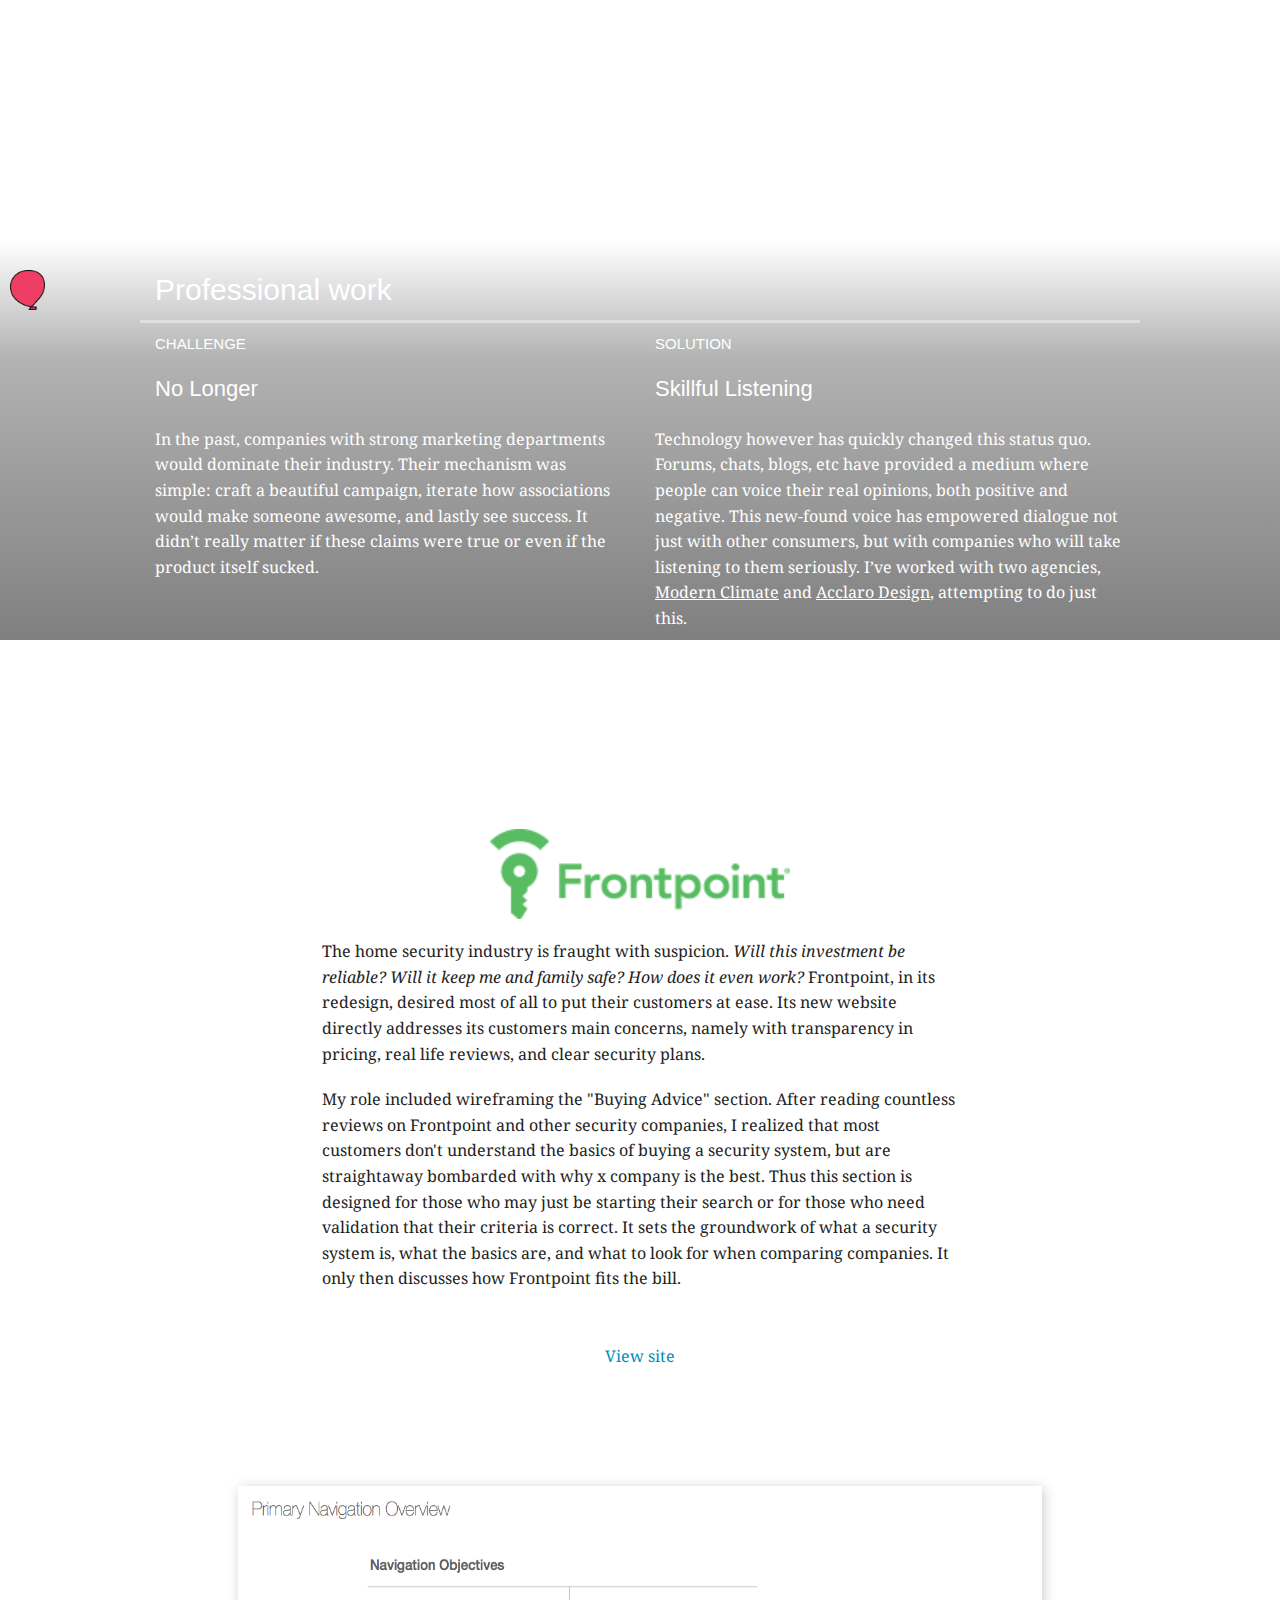
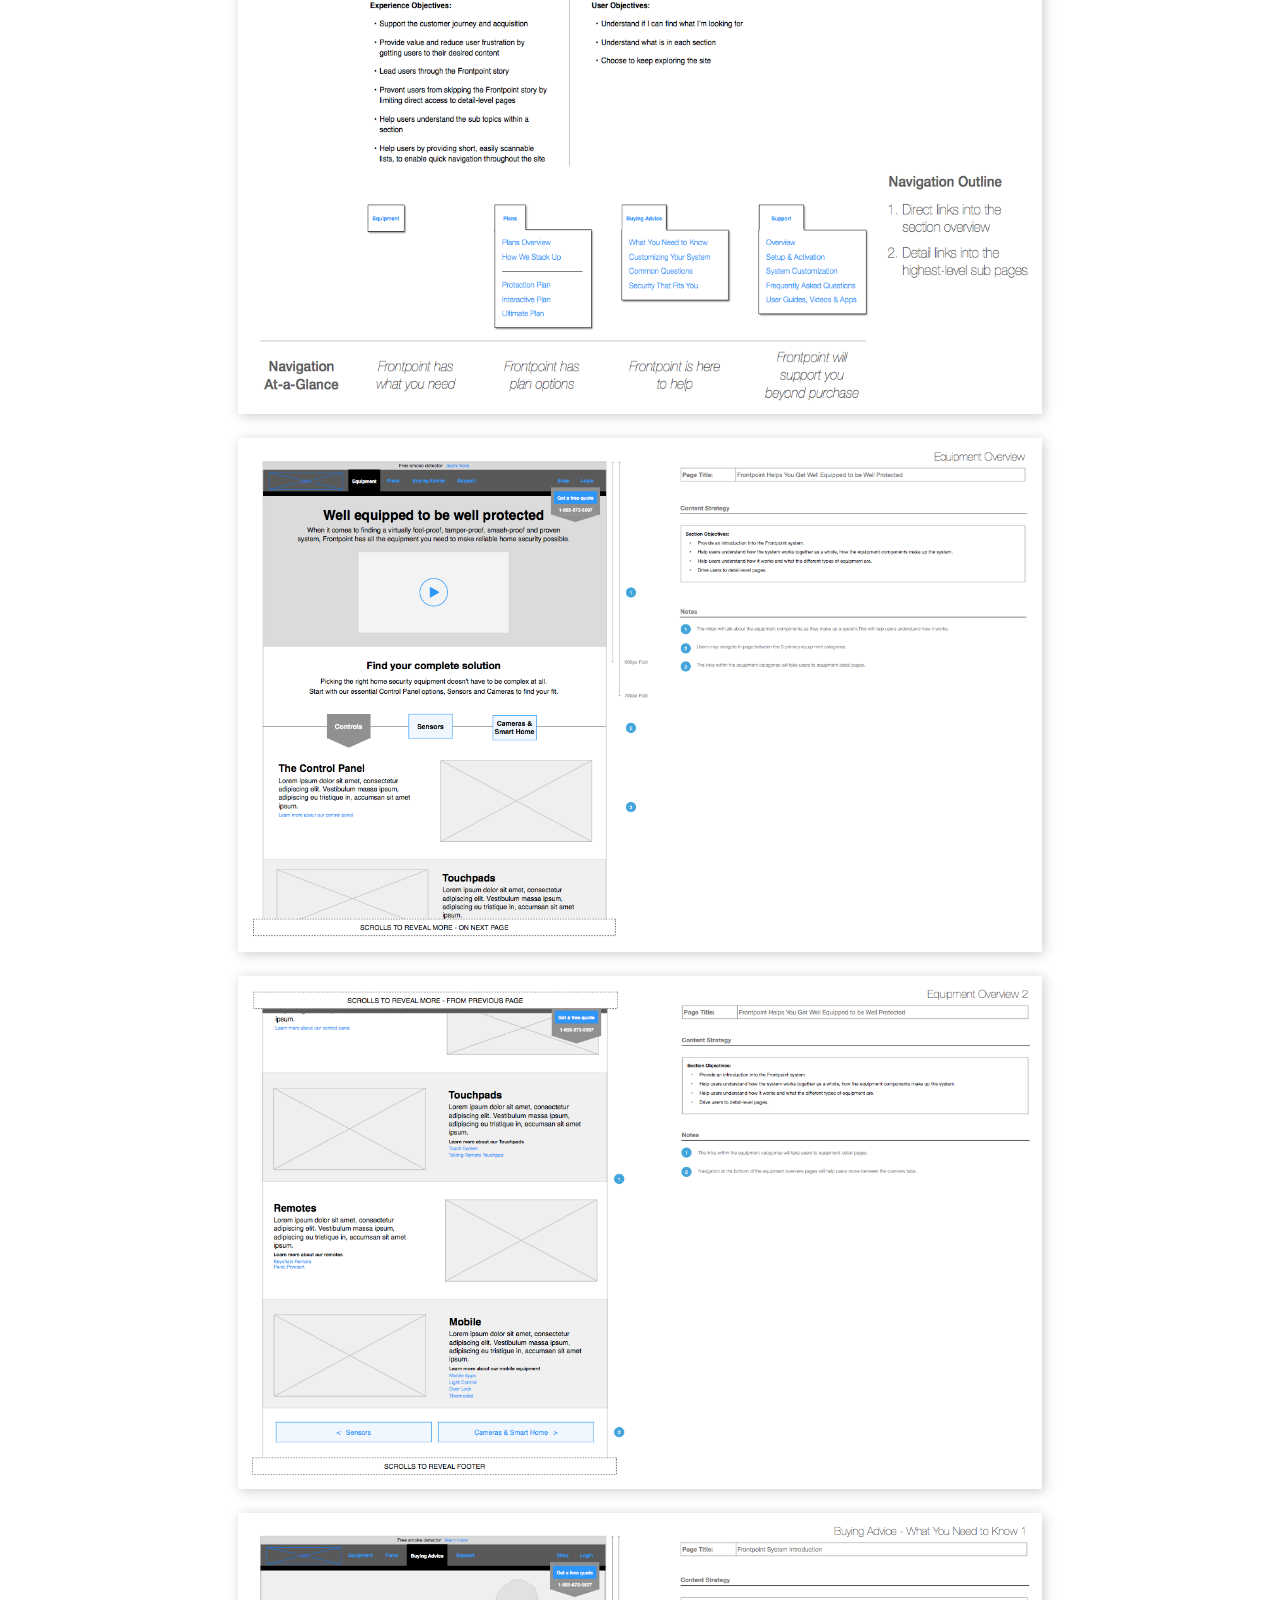
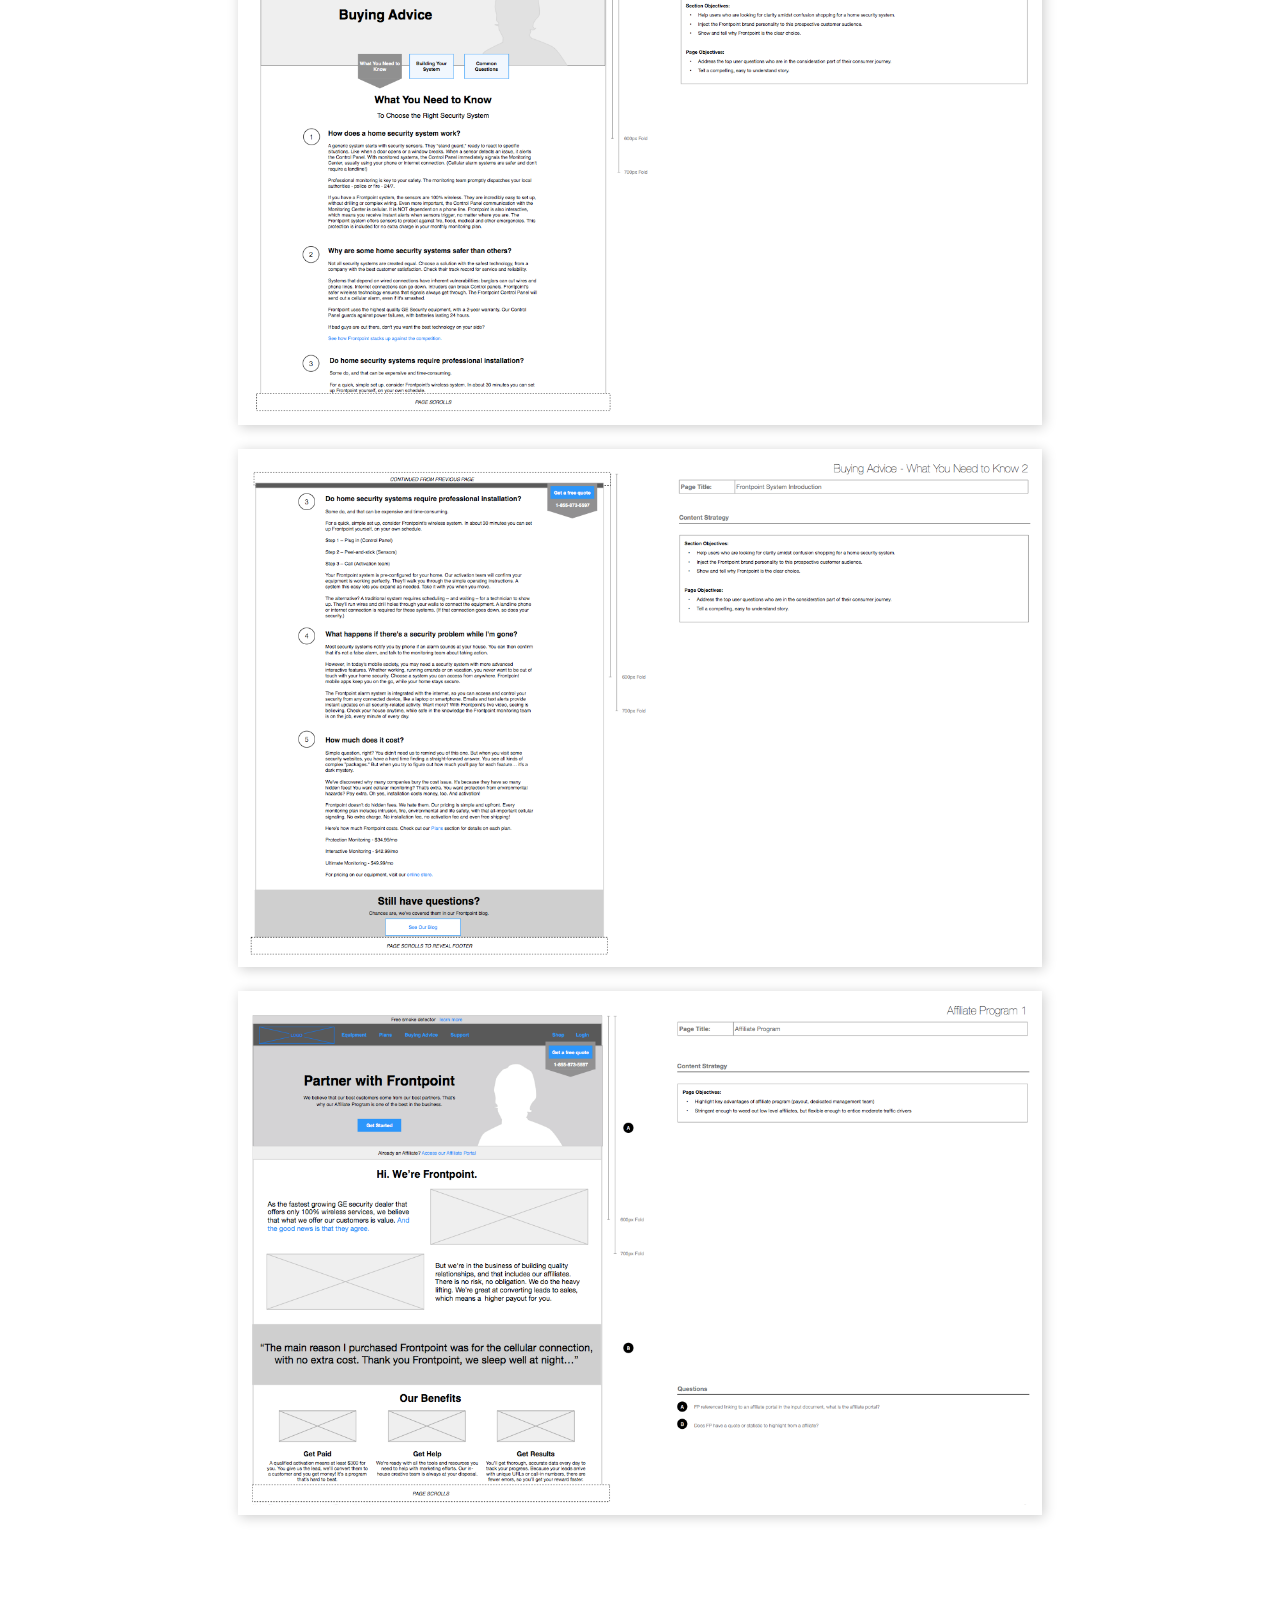
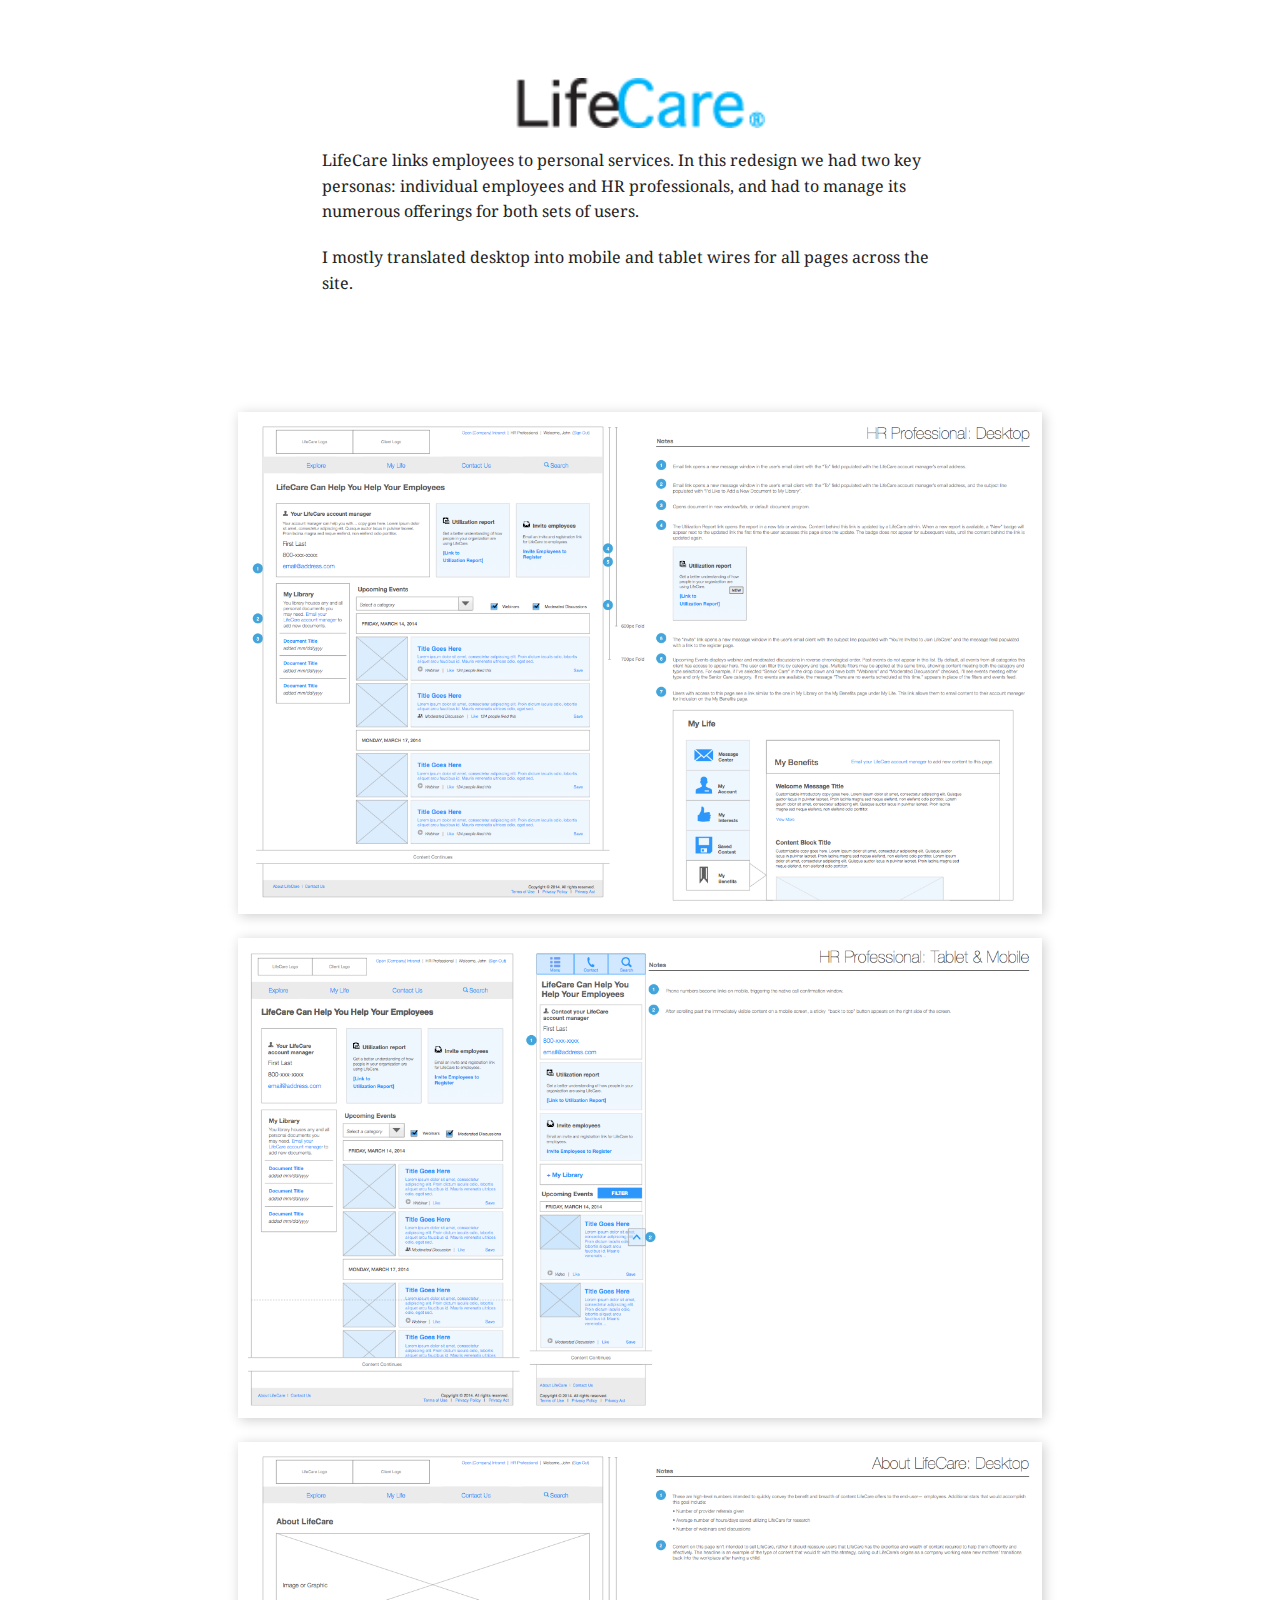
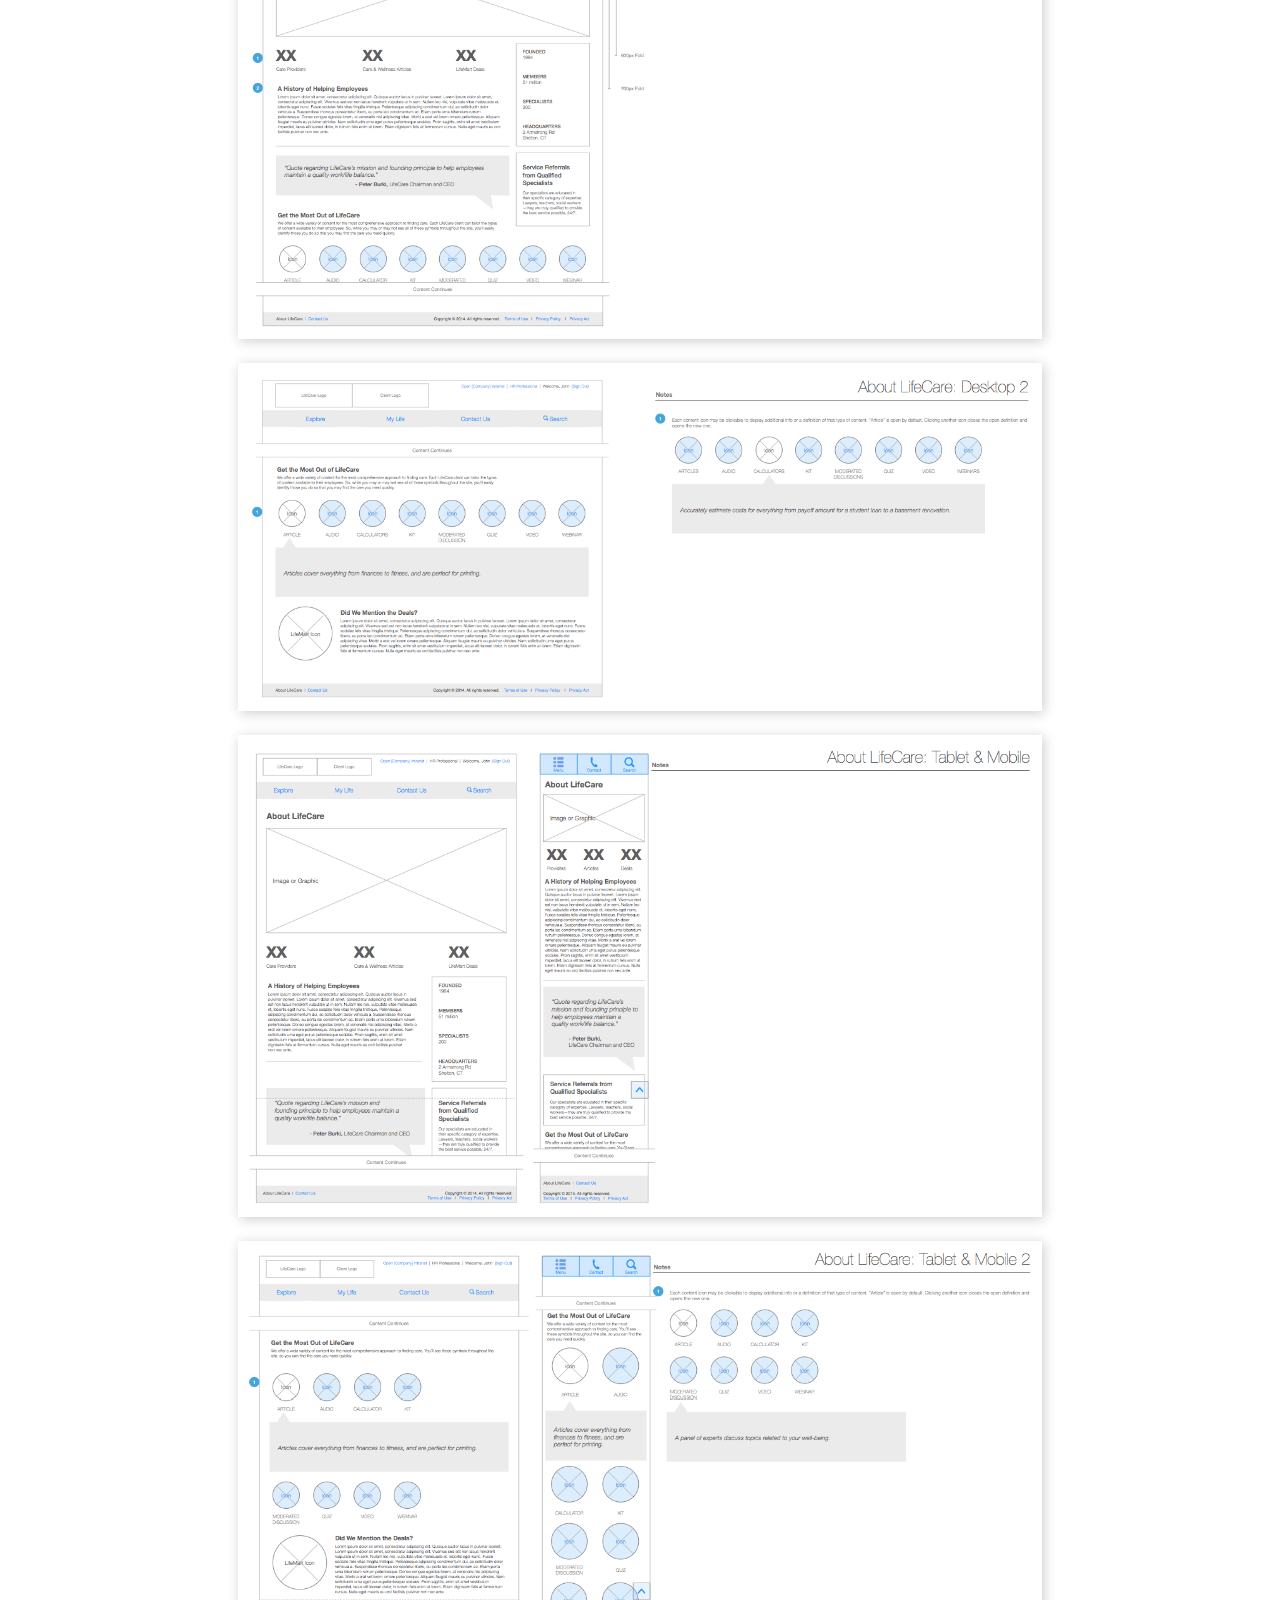
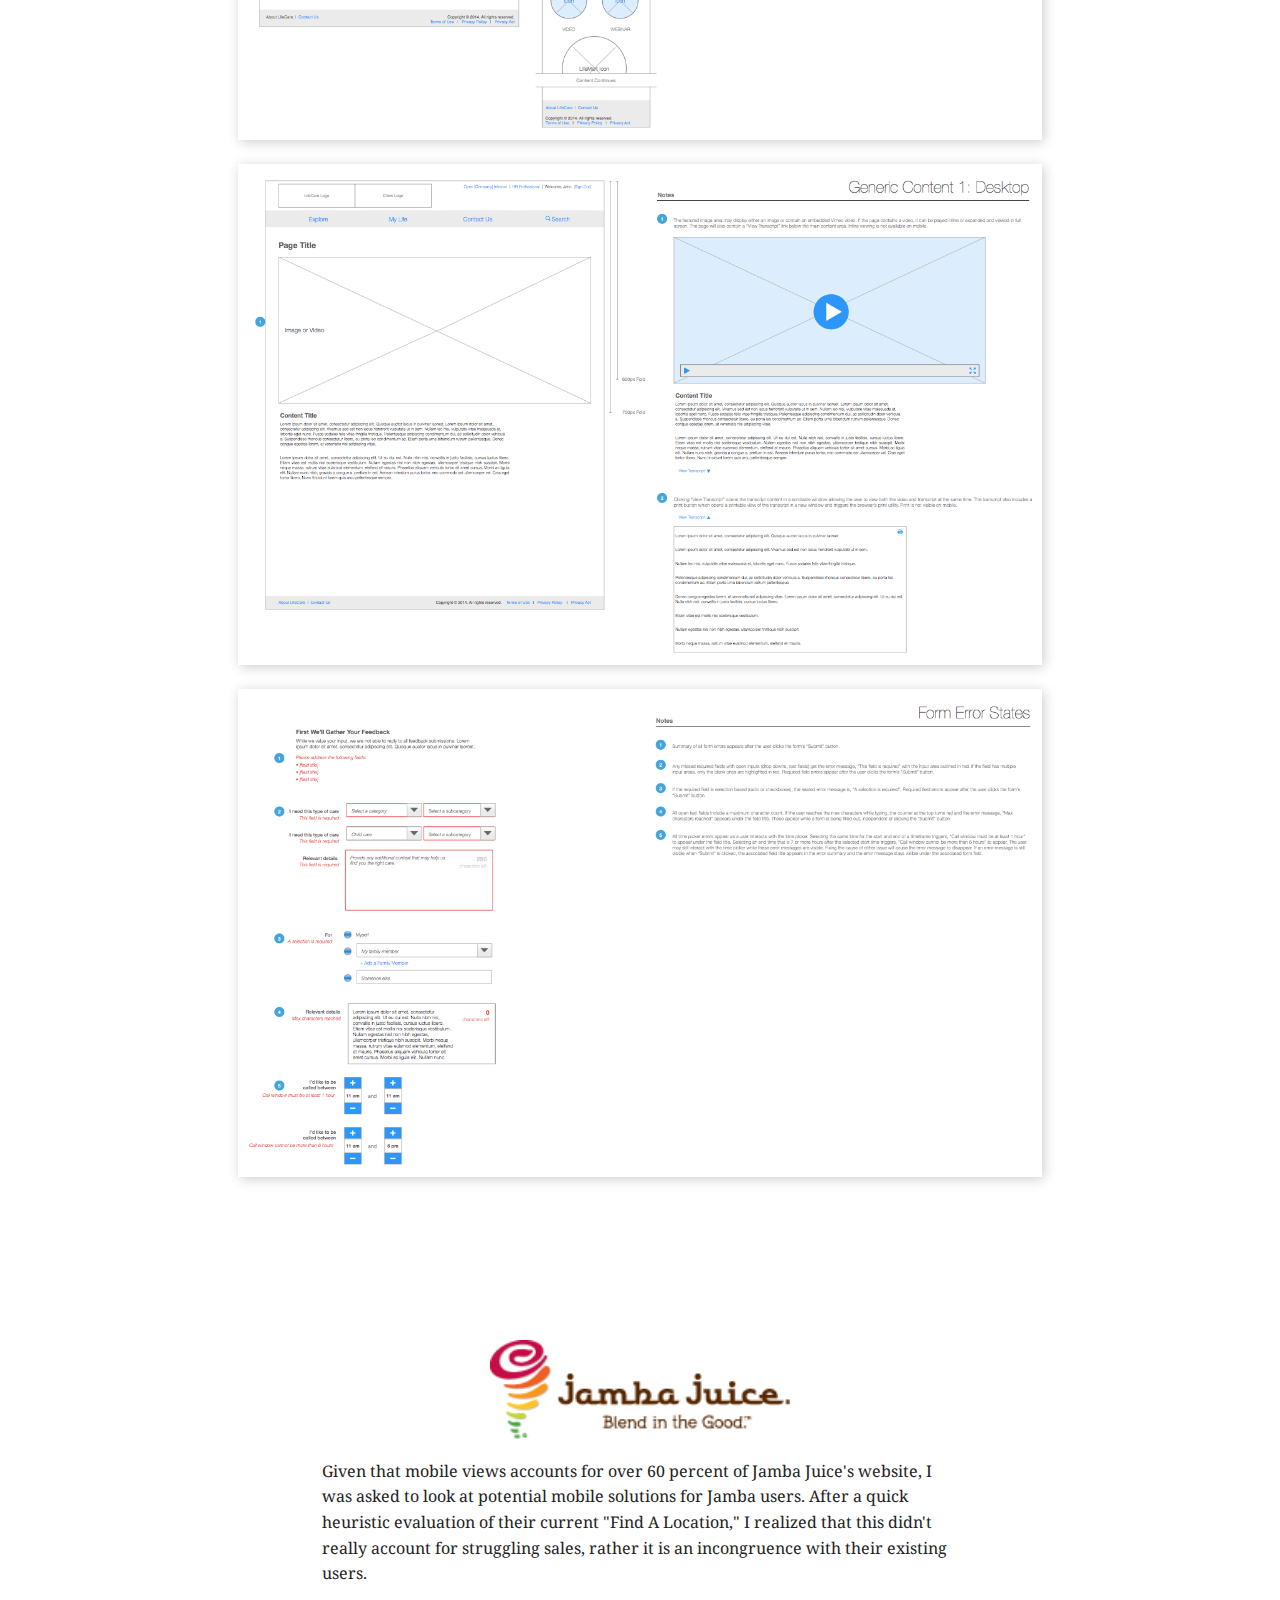
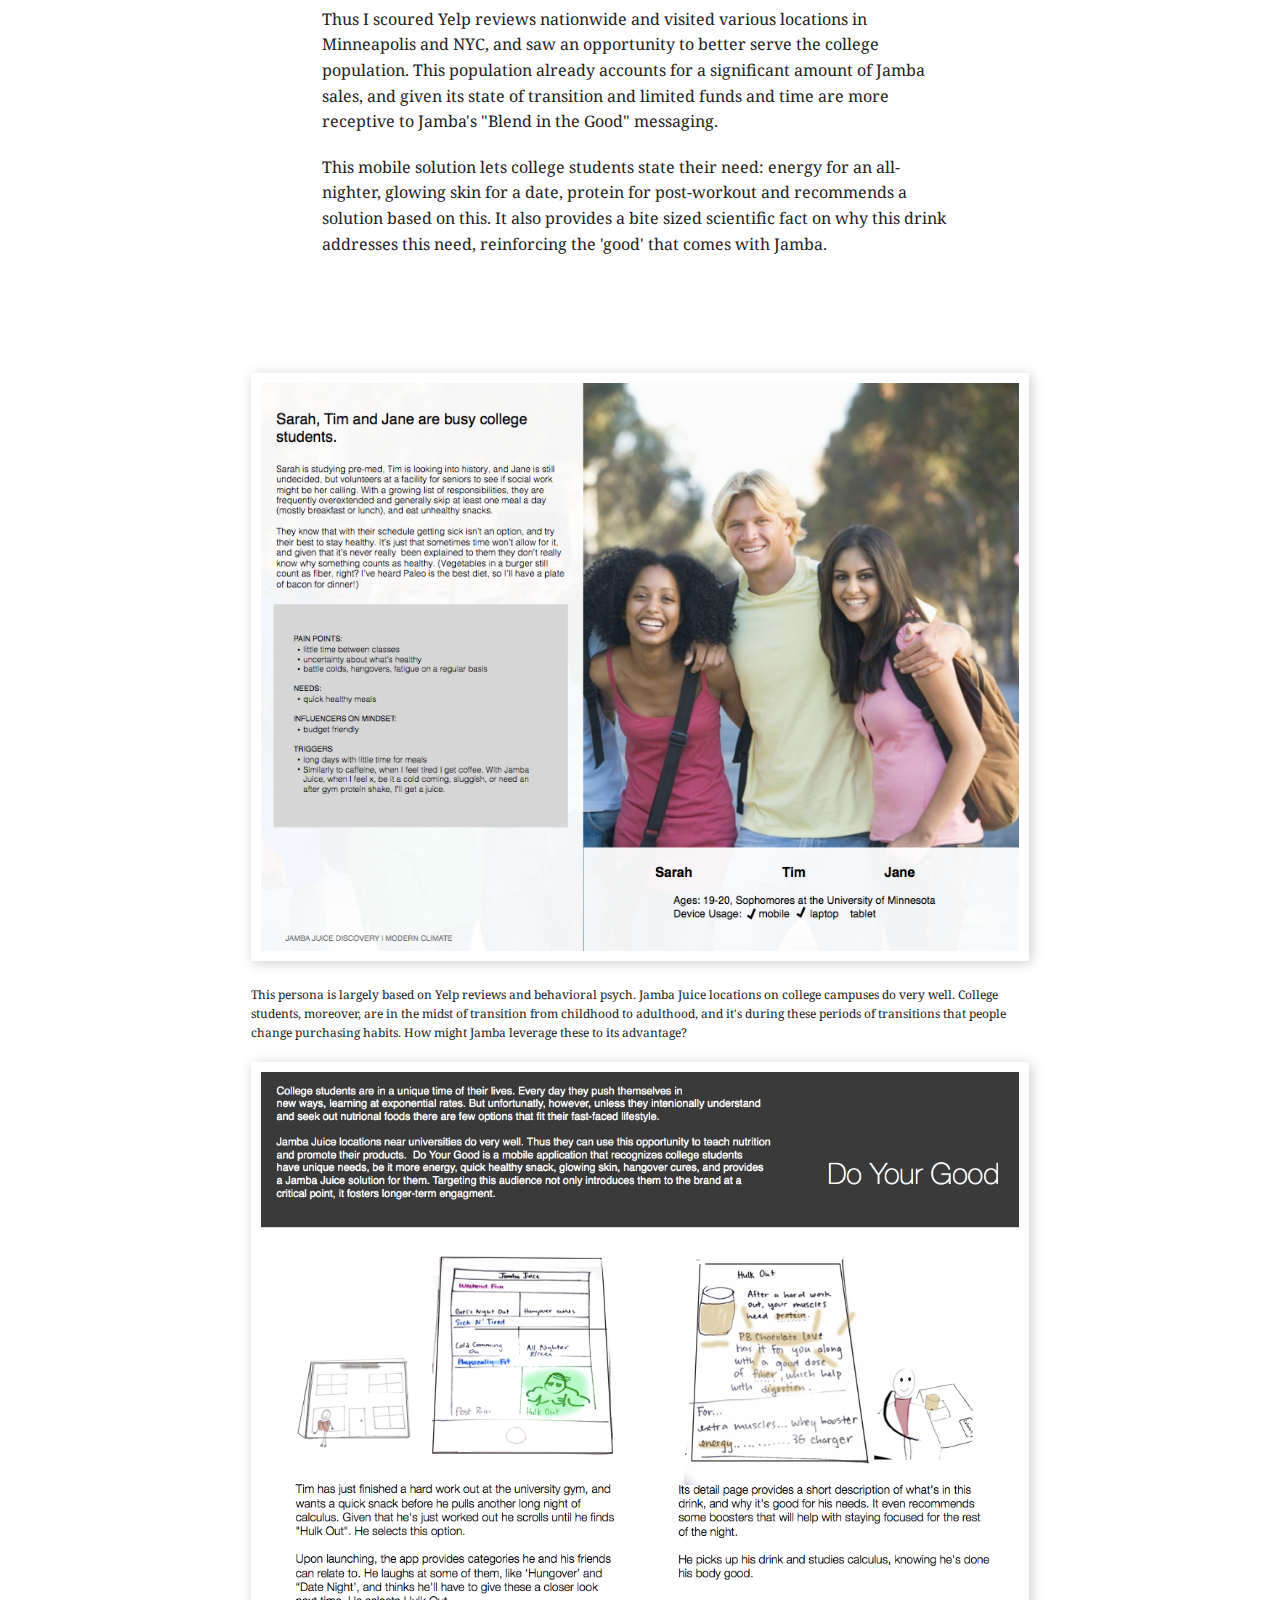
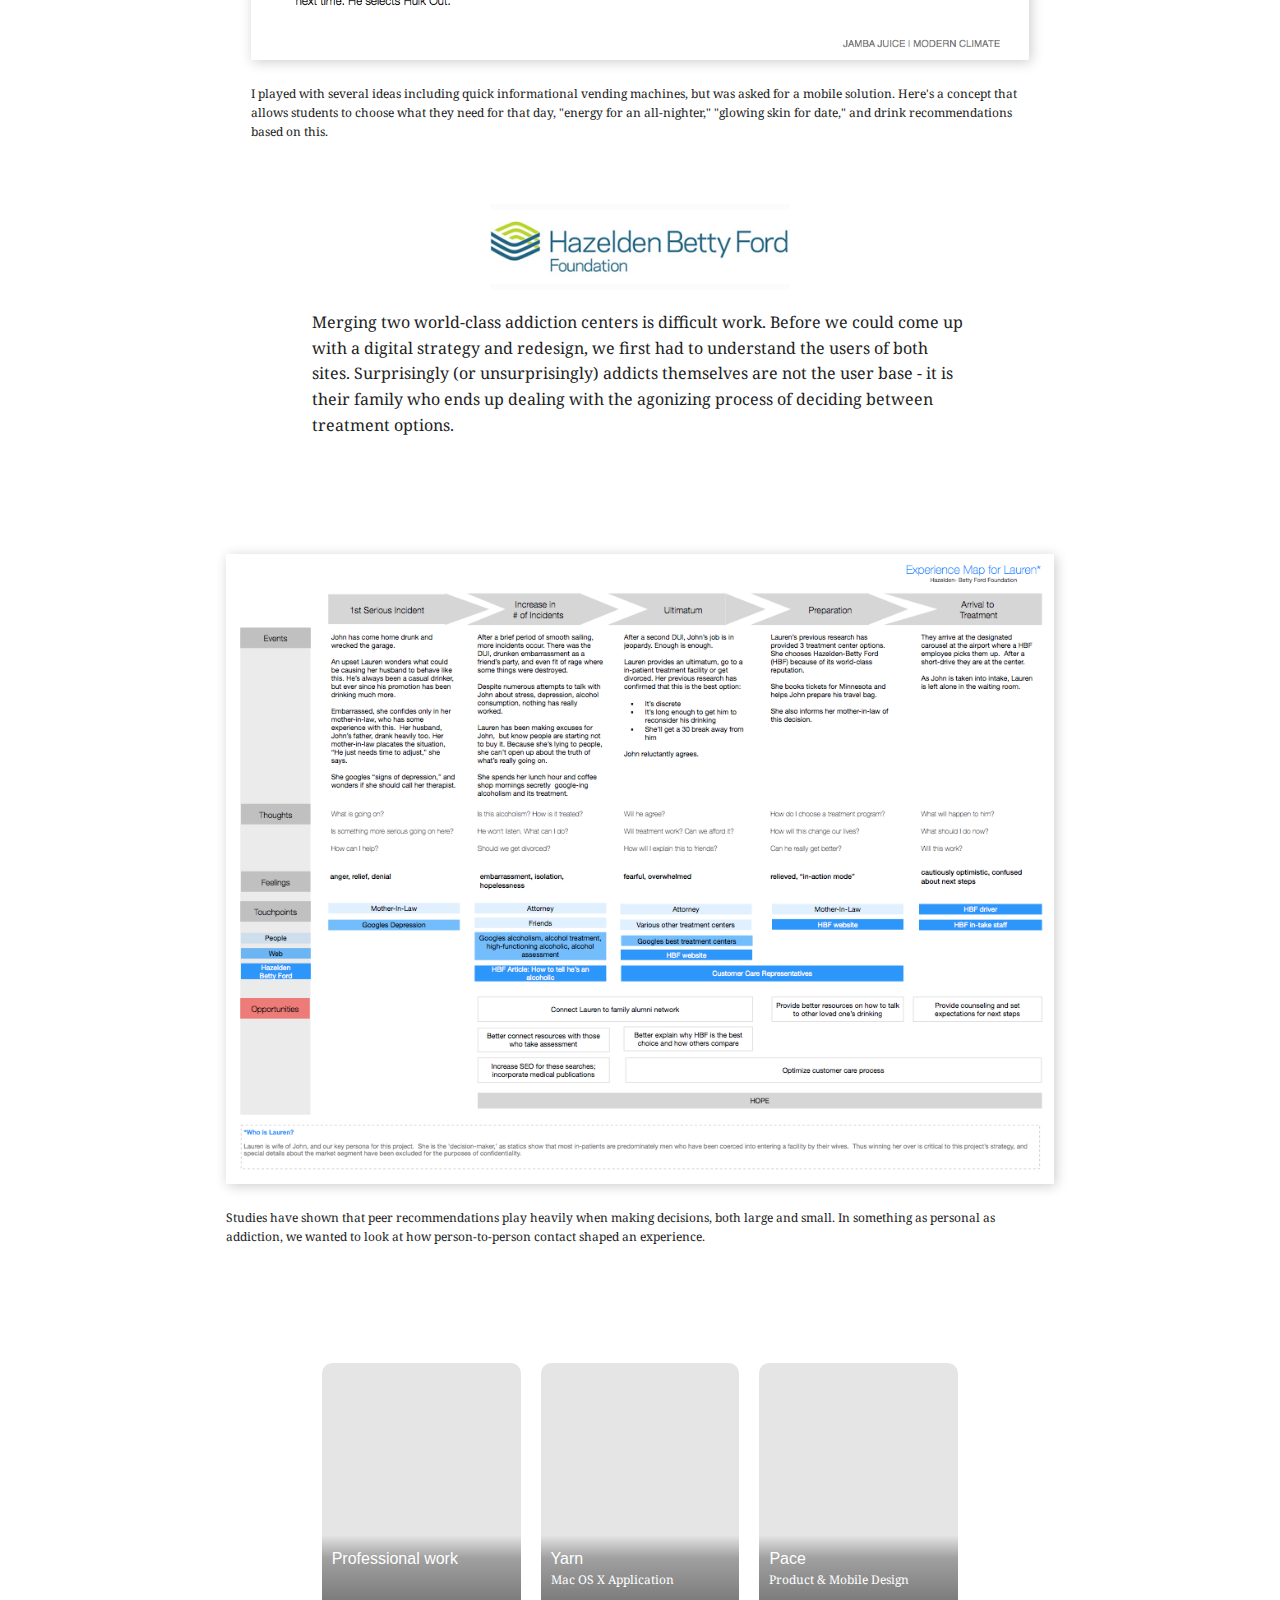
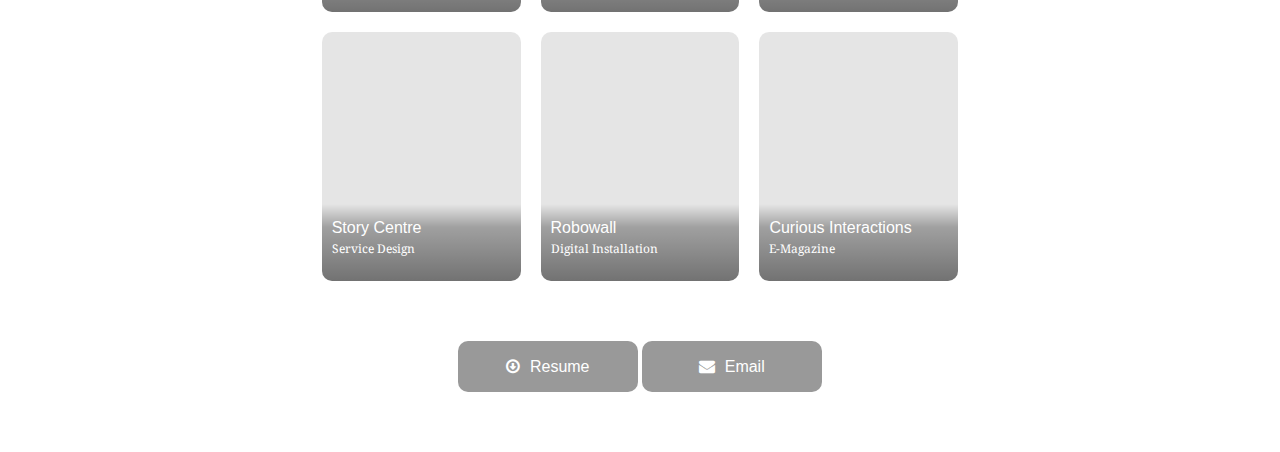
==== commit eb7df466: "new pro work layout and copy" ====
--- a/1-mc/index.html
+++ b/1-mc/index.html
@@ -28,9 +28,13 @@
       <div class="large-8 columns magellan" data-magellan-expedition data-magellan-top-offset="500">
         <ul class="right">
           
-          <li data-magellan-arrival="understanding-the-user"><a href="#understanding-the-user">Understanding the User</a></dd>
-          
-          <li data-magellan-arrival="designing-for-the-user"><a href="#designing-for-the-user">Designing for the User</a></dd>
+          <li data-magellan-arrival="frontpoint-security"><a href="#frontpoint-security">Frontpoint Security</a></dd>
+          
+          <li data-magellan-arrival="lifecare"><a href="#lifecare">LifeCare</a></dd>
+          
+          <li data-magellan-arrival="jamba-juice"><a href="#jamba-juice">Jamba Juice</a></dd>
+          
+          <li data-magellan-arrival="hazelden-betty-ford"><a href="#hazelden-betty-ford">Hazelden Betty Ford</a></dd>
           
         </dl>
       </div>
@@ -58,158 +62,110 @@
 <div class="row" id="project-content">
   <div class="large-12 columns">
     <div class="row">
-  <div class="large-12 columns">
-    <a name="understanding-the-user"></a>
-    <h2 data-magellan-destination="understanding-the-user" id="understanding-the-user">Understanding the User</h2>
-  </div>
-  <div class="large-3 columns caption-holder">
-    <p>I'm a big proponent of user research, huge actually, but understand that resources matter, especially at agencies.
-    Here are techniques and methods that I've used that have provided a better picture of users:</p>
-
-    <ul>
-      <li>Usability testing
-      <li>Google Analytics
-      <li>Fly on the wall
-      <li>Stakeholder interviews
-      <li>Customer reviews
-      <li>Competitive analysis
-      <li>Customer journey maps
-      <li>Personas
-    </ul>
-
-    <p class="bottom-caption">
-    Studies have shown that peer recommendations play heavily when making decisions, both large and small. In something as personal as addiction, we wanted to look at how person-to-person contact shaped an experience.</p>
-  </div>
-  <div class="large-9 columns captionable">
-    <img class="full" src="wire-mc-4.png">
-  </div>
-  <div class="large-3 columns caption-holder">
+  <div class="large-8 large-offset-2 columns logo">
+    <a name="frontpoint-security"></a>
+    <h2 data-magellan-destination="frontpoint-security" id="frontpoint-security" class="logo"><img src="frontpoint_logo.png"></h2>
+
+    <p>The home security industry is fraught with suspicion. <em>Will this investment be reliable? Will it keep me and family safe? How does it even work?</em> Frontpoint, in its redesign, desired most of all to put their customers at ease. Its new website directly addresses its customers main concerns, namely with transparency in pricing, real life reviews, and clear security plans.</p>
+
+    <p>My role included wireframing the "Buying Advice" section. After reading countless reviews on Frontpoint and other security companies, I realized that most customers don't understand the basics of buying a security system, but are straightaway bombarded with why x company is the best. Thus this section is designed for those who may just be starting their search or for those who need validation that their criteria is correct. It sets the groundwork of what a security system is, what the basics are, and what to look for when comparing companies. It only then discusses how Frontpoint fits the bill.</p>
+
+    <center><br><br><p><a href="http://frontpointsecurity.com" target="_blank">View site</a></p></center>
+  </div>
+</div>
+<div class="row">
+  <div class="large-10 large-offset-1 columns captionable">
+    <img class="full" src="wire-mc-5.png">
+  </div>
+  <div class="large-10 large-offset-1 columns">
+    <img class="full" src="wire-mc-6.png">
+  </div>
+  <div class="large-10 large-offset-1 columns">
+    <img class="full" src="wire-mc-7.png">
+  </div>
+  <div class="large-10 large-offset-1 columns">
+    <img class="full" src="wire-mc-8.png">
+  </div>
+  <div class="large-10 large-offset-1 columns">
+    <img class="full" src="wire-mc-9.png">
+  </div>
+  <div class="large-10 large-offset-1 columns">
+    <img class="full" src="wire-mc-10.png">
+  </div>
+</div>
+<div class="row">
+  <div class="large-8 large-offset-2 columns">
+    <a name="lifecare"></a>
+    <h2 data-magellan-destination="lifecare" id="lifecare" class="logo logo-smaller"><img src="lc_logo.png"></h2>
+    <p>LifeCare links employees to personal services. In this redesign we had two key personas: individual employees and HR professionals, and had to manage its numerous offerings for both sets of users.</p>
+
+    <p>I mostly translated desktop into mobile and tablet wires for all pages across the site.</p>
+  </div>
+</div>
+<div class="row">
+  <div class="large-10 large-offset-1 columns">
+    <img class="full" src="wire-lifecare-4.png">
+  </div>
+  <div class="large-10 large-offset-1 columns">
+    <img class="full" src="wire-lifecare-5.png">
+  </div>
+  <div class="large-10 large-offset-1 columns">
+    <img class="full" src="wire-lifecare-6.png">
+  </div>
+  <div class="large-10 large-offset-1 columns">
+    <img class="full" src="wire-lifecare-7.png">
+  </div>
+  <div class="large-10 large-offset-1 columns">
+    <img class="full" src="wire-lifecare-8.png">
+  </div>
+  <div class="large-10 large-offset-1 columns">
+    <img class="full" src="wire-lifecare-9.png">
+  </div>
+  <div class="large-10 large-offset-1 columns">
+    <img class="full" src="wire-lifecare-10.png">
+  </div>
+  <div class="large-10 large-offset-1 columns">
+    <img class="full" src="wire-lifecare-22.png">
+  </div>
+</div>
+<div class="row">
+  <div class="large-8 large-offset-2 columns">
+    <a name="jamba-juice"></a>
+    <h2 data-magellan-destination="jamba-juice" id="jamba-juice" class="logo"><img src="jambaLOGO.png"></h2>
+    <p>Given that mobile views accounts for over 60 percent of Jamba Juice's website, I was asked to look at potential mobile solutions for Jamba users. After a quick heuristic evaluation of their current "Find A Location," I realized that this didn't really account for struggling sales, rather it is an incongruence with their existing users.</p>
+
+    <p>Thus I scoured Yelp reviews nationwide and visited various locations in Minneapolis and NYC, and saw an opportunity to better serve the college population. This population already accounts for a significant amount of Jamba sales, and given its state of transition and limited funds and time are more receptive to Jamba's "Blend in the Good" messaging.</p>
+
+    <p>This mobile solution lets college students state their need: energy for an all-nighter, glowing skin for a date, protein for post-workout and recommends a solution based on this. It also provides a bite sized scientific fact on why this drink addresses this need, reinforcing the 'good' that comes with Jamba.</p>
+  </div>
+</div>
+<div class="row">
+  </div>
+  <div class="large-10 large-offset-1 columns">
+    <img class="full" src="wire-mc-2.png">
     <p class="bottom-caption">
     This persona is largely based on Yelp reviews and behavioral psych. Jamba Juice locations on college campuses do very well.  College students, moreover, are in the midst of transition from childhood to adulthood, and it's during these periods of transitions that people change purchasing habits. How might Jamba leverage these to its advantage?
     </p>
   </div>
-  <div class="large-9 columns captionable">
-    <img class="full" src="wire-mc-2.png">
-  </div>
-  <div class="large-3 columns caption-holder">
+  <div class="large-10 large-offset-1 columns">
+    <img class="full" src="wire-mc-3.png">
     <p class="bottom-caption">
     I played with several ideas including quick informational vending machines, but was asked for a mobile solution. Here's a concept that allows students to choose what they need for that day, "energy for an all-nighter," "glowing skin for date," and drink recommendations based on this.
     </p>
   </div>
-  <div class="large-9 columns captionable">
-    <img class="full" src="wire-mc-3.png">
-  </div>
-</div>
-<div class="row">
-  <div class="large-12 columns">
-    <a name="designing-for-the-user"></a>
-    <h2 data-magellan-destination="designing-for-the-user" id="designing-for-the-user">Designing for the User</h2>
-  </div>
-  <div class="large-3 columns caption-holder">
-    <p>
-    Most of the design work I've done has been web redesigns. My process includes:  during get an overview of the industry, understand the company's brand and its limitation and most importantly know the users. There is task-analysis, information architecture, navigational flows, and interactions.
-    </p>
-  </div>
-  <div class="large-9 columns captionable">
-    <img class="full" src="wire-mc-5.png">
-  </div>
-  <div class="large-3 columns captionable">
+</div>
+<div class="row">
+  <div class="large-8 large-offset-2 columns">
+    <a name="hazelden-betty-ford"></a>
+    <h2 data-magellan-destination="hazelden-betty-ford" id="hazelden-betty-ford" class="logo"><img src="hazeldenheader.gif"></h2>
+    <p>Merging two world-class addiction centers is difficult work. Before we could come up with a digital strategy and redesign, we first had to understand the users of both sites. Surprisingly (or unsurprisingly) addicts themselves are not the user base - it is their family who ends up dealing with the agonizing process of deciding between treatment options.</p>
+  </div>
+</div>
+<div class="row">
+  <div class="large-10 large-offset-1 columns">
+    <img class="full" src="wire-mc-4.png">
     <p class="bottom-caption">
-    </p>
-  </div>
-  <div class="large-9 columns">
-    <img class="full" src="wire-mc-6.png">
-  </div>
-
-  <div class="large-3 columns captionable">
-    <p class="bottom-caption">
-    </p>
-  </div>
-  <div class="large-9 columns">
-    <img class="full" src="wire-mc-7.png">
-  </div>
-  <div class="large-3 columns captionable">
-    <p class="bottom-caption">
-    </p>
-  </div>
-  <div class="large-9 columns">
-    <img class="full" src="wire-mc-8.png">
-  </div>
-  <div class="large-3 columns captionable">
-    <p class="bottom-caption">
-    </p>
-  </div>
-  <div class="large-9 columns">
-    <img class="full" src="wire-mc-9.png">
-  </div>
-  <div class="large-3 columns captionable">
-    <p class="bottom-caption">
-    </p>
-  </div>
-  <div class="large-9 columns">
-    <img class="full" src="wire-mc-10.png">
-  </div>
-  <div class="large-3 columns captionable">
-    <p class="bottom-caption">
-    </p>
-  </div>
-  <div class="large-9 columns">
-    <img class="full" src="wire-lifecare-4.png">
-  </div>
-  <div class="large-3 columns captionable">
-    <p class="bottom-caption">
-    </p>
-  </div>
-  <div class="large-9 columns">
-    <img class="full" src="wire-lifecare-5.png">
-  </div>
-  <div class="large-3 columns captionable">
-    <p class="bottom-caption">
-    </p>
-  </div>
-  <div class="large-9 columns">
-    <img class="full" src="wire-lifecare-6.png">
-  </div>
-  <div class="large-3 columns captionable">
-    <p class="bottom-caption">
-    </p>
-  </div>
-  <div class="large-9 columns">
-    <img class="full" src="wire-lifecare-7.png">
-  </div>
-  <div class="large-3 columns captionable">
-    <p class="bottom-caption">
-    </p>
-  </div>
-  <div class="large-9 columns">
-    <img class="full" src="wire-lifecare-8.png">
-  </div>
-  <div class="large-3 columns captionable">
-    <p class="bottom-caption">
-    </p>
-  </div>
-  <div class="large-9 columns">
-    <img class="full" src="wire-lifecare-9.png">
-  </div>
-  <div class="large-3 columns captionable">
-    <p class="bottom-caption">
-    </p>
-  </div>
-  <div class="large-9 columns">
-    <img class="full" src="wire-lifecare-10.png">
-  </div>
-  <div class="large-3 columns captionable">
-    <p class="bottom-caption">
-    </p>
-  </div>
-  <div class="large-9 columns">
-    <img class="full" src="wire-lifecare-22.png">
-  </div>
-  <div class="large-3 columns captionable">
-    <p class="bottom-caption">
-    </p>
-  </div>
-  <div class="large-9 columns">
+    Studies have shown that peer recommendations play heavily when making decisions, both large and small. In something as personal as addiction, we wanted to look at how person-to-person contact shaped an experience.</p>
   </div>
 </div>
 
--- a/assets/css/main.css
+++ b/assets/css/main.css
@@ -352,6 +352,7 @@
 #header-wrap h1 {
   color: white;
   font-size: 30px;
+  margin-top: 9px;
 }
 
 #header-wrap h2 {
@@ -508,11 +509,52 @@
   font-size: 14px;
 }
 
+
 img.full {
   display: block;
   margin: 0 auto;
-  width: 80%;
-  box-shadow: 2px 2px 12px rgba(0,0,0,0.5);
+  max-width: 100%;
+  box-shadow: 2px 2px 12px rgba(0,0,0,0.2);
   padding: 10px;
   margin-bottom: 24px;
 }
+
+.caption-holder {
+  position: relative;
+  height: 528px;
+}
+
+.caption-holder p {
+  font-size: 14px;
+}
+
+.caption-holder ul {
+  margin-top: -15px;
+  margin-bottom: 30px;
+  font-size: 14px;
+}
+
+p.bottom-caption {
+  font-size: 12px;
+}
+
+.captionable img {
+  height: 528px;
+}
+
+h2.logo {
+  padding-top: 40px;
+  text-align: center;
+}
+
+h2.logo img {
+  width: 300px;
+}
+
+h2.logo.logo-smaller img {
+  width: 250px;
+}
+
+.large-10.large-offset-1.columns {
+  float: none;
+}
